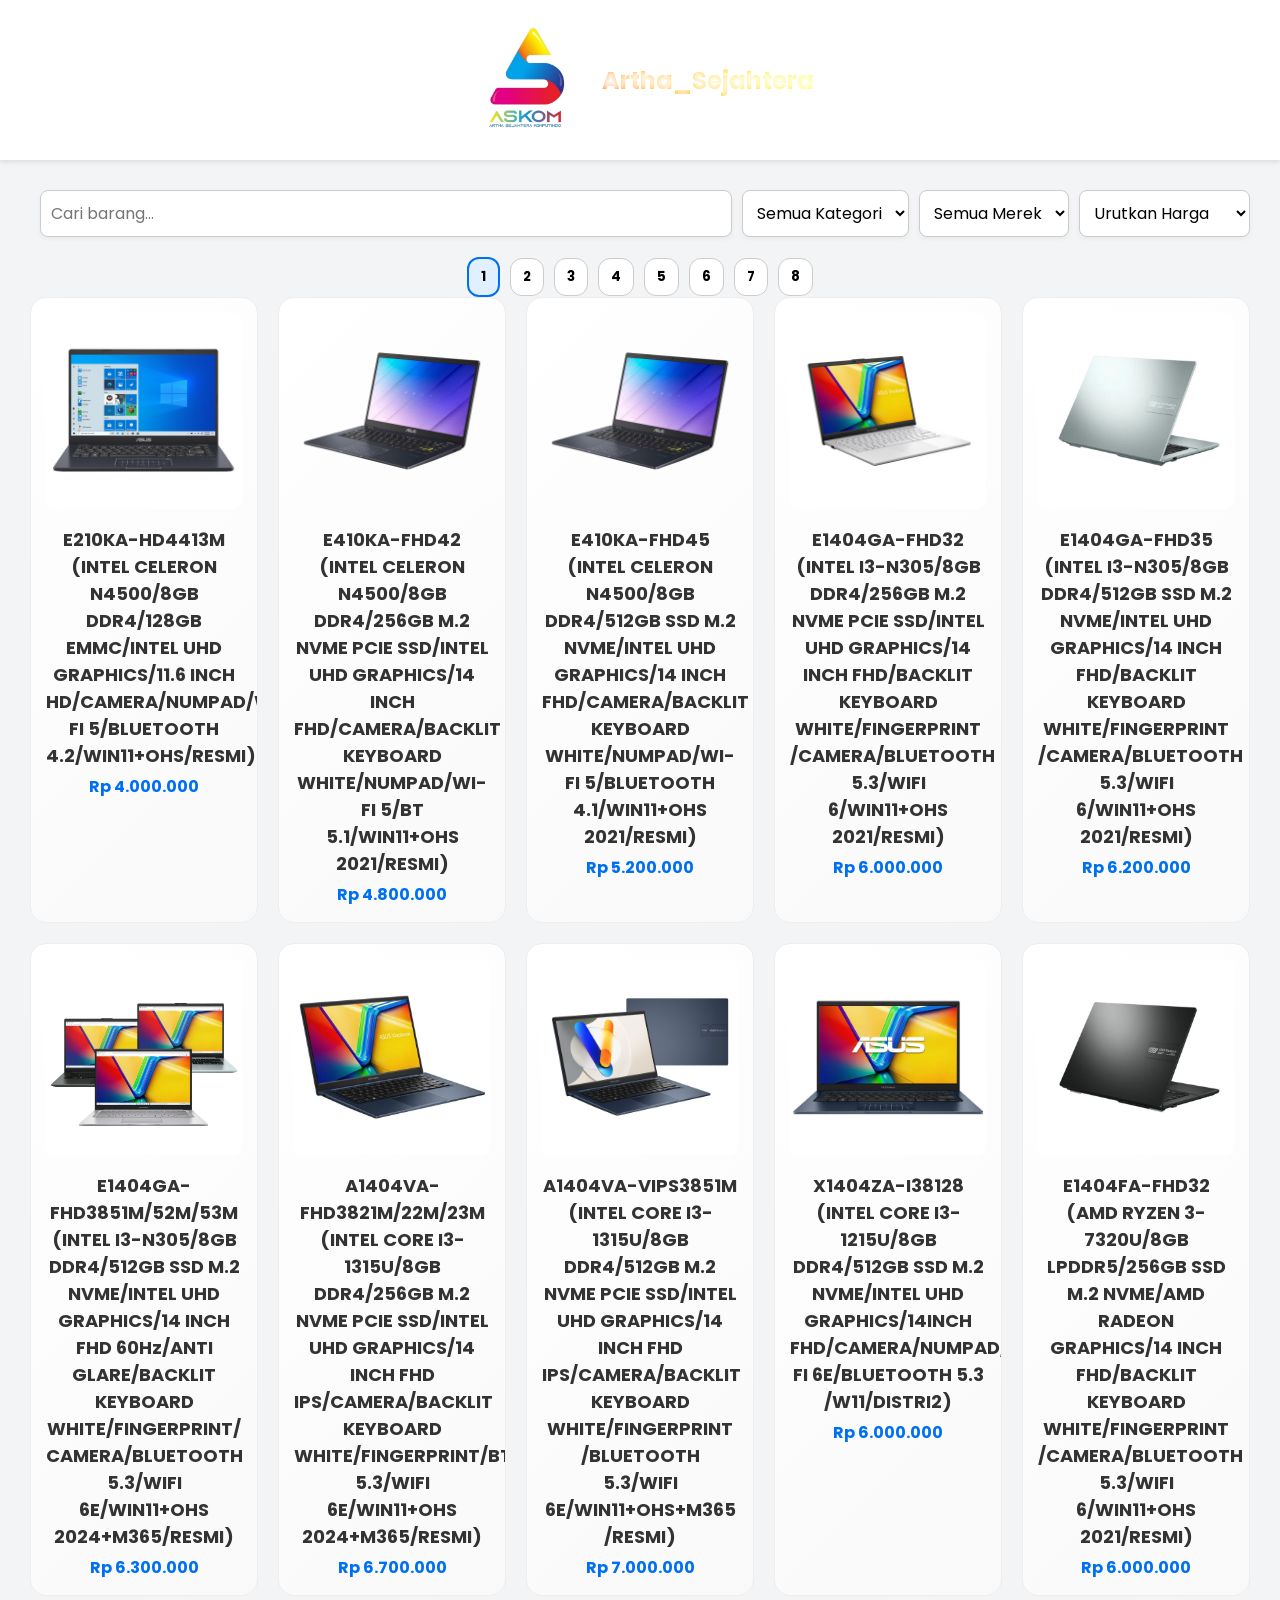
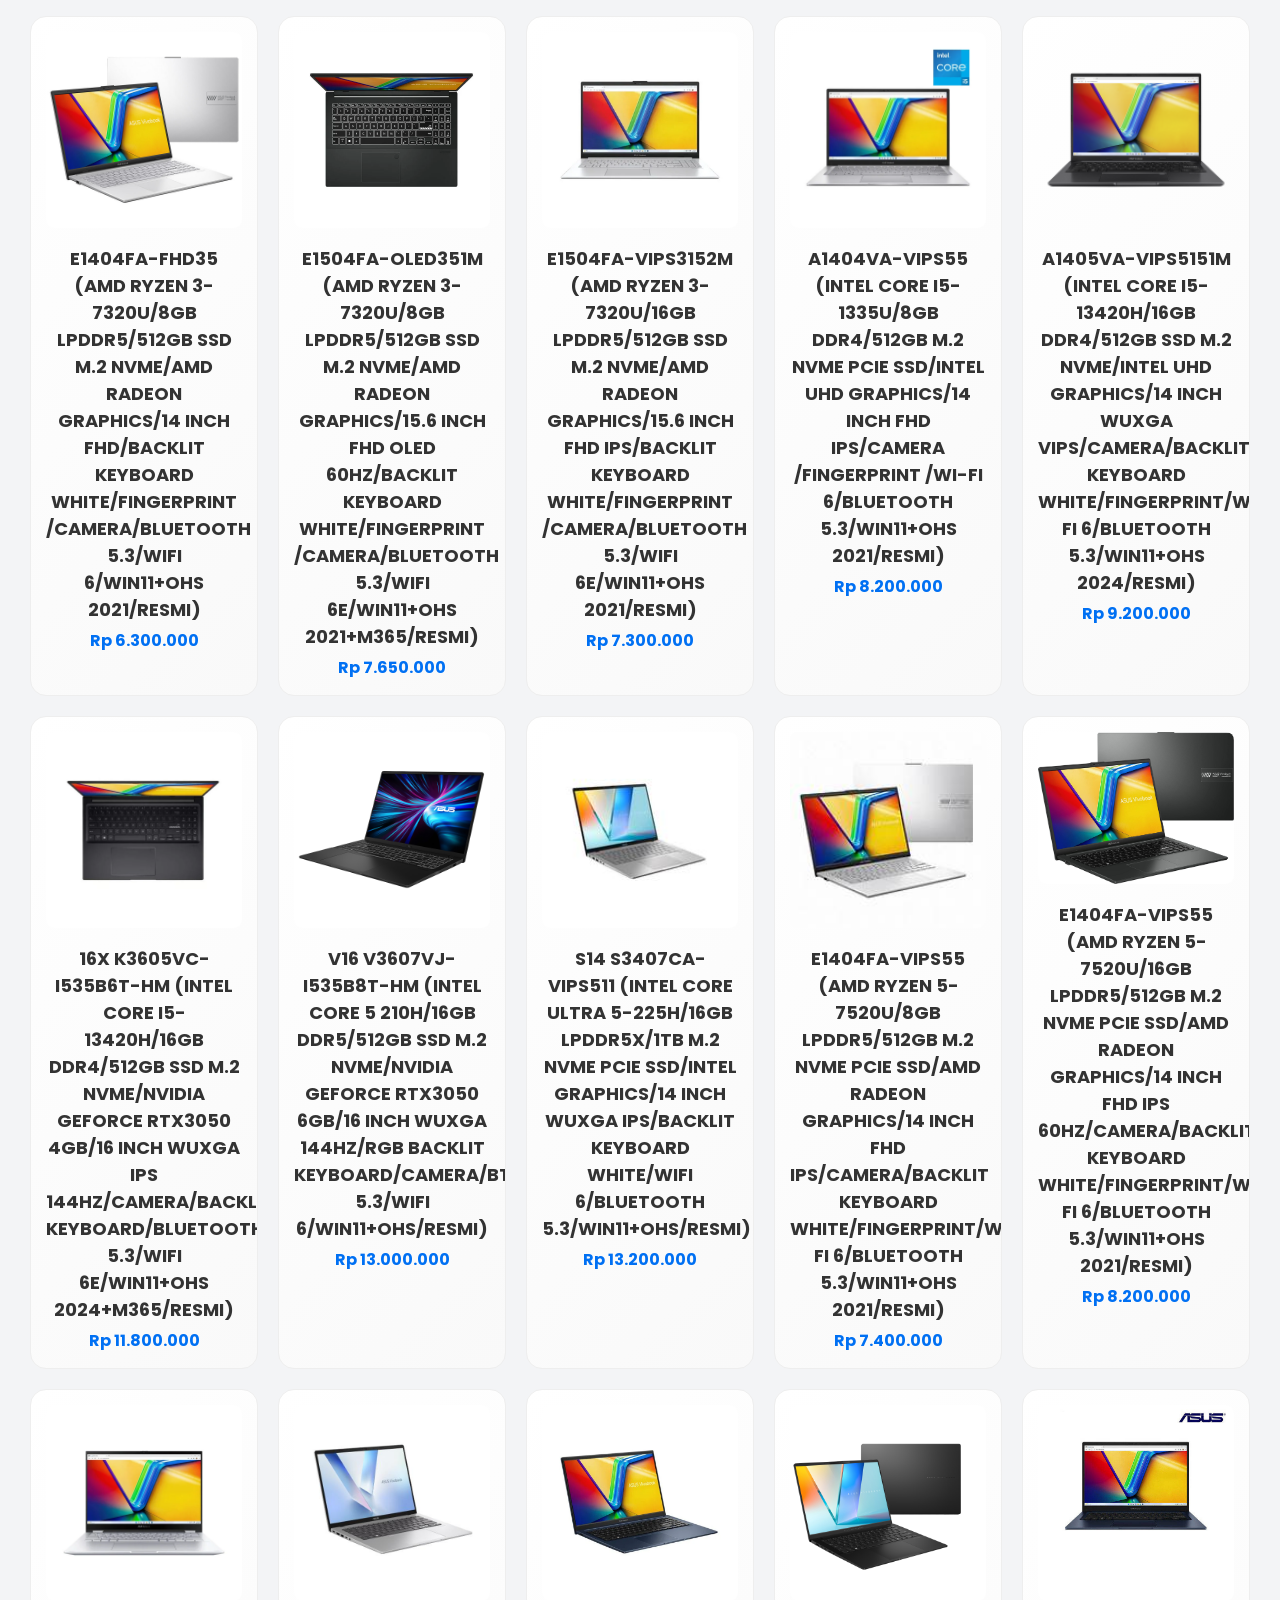
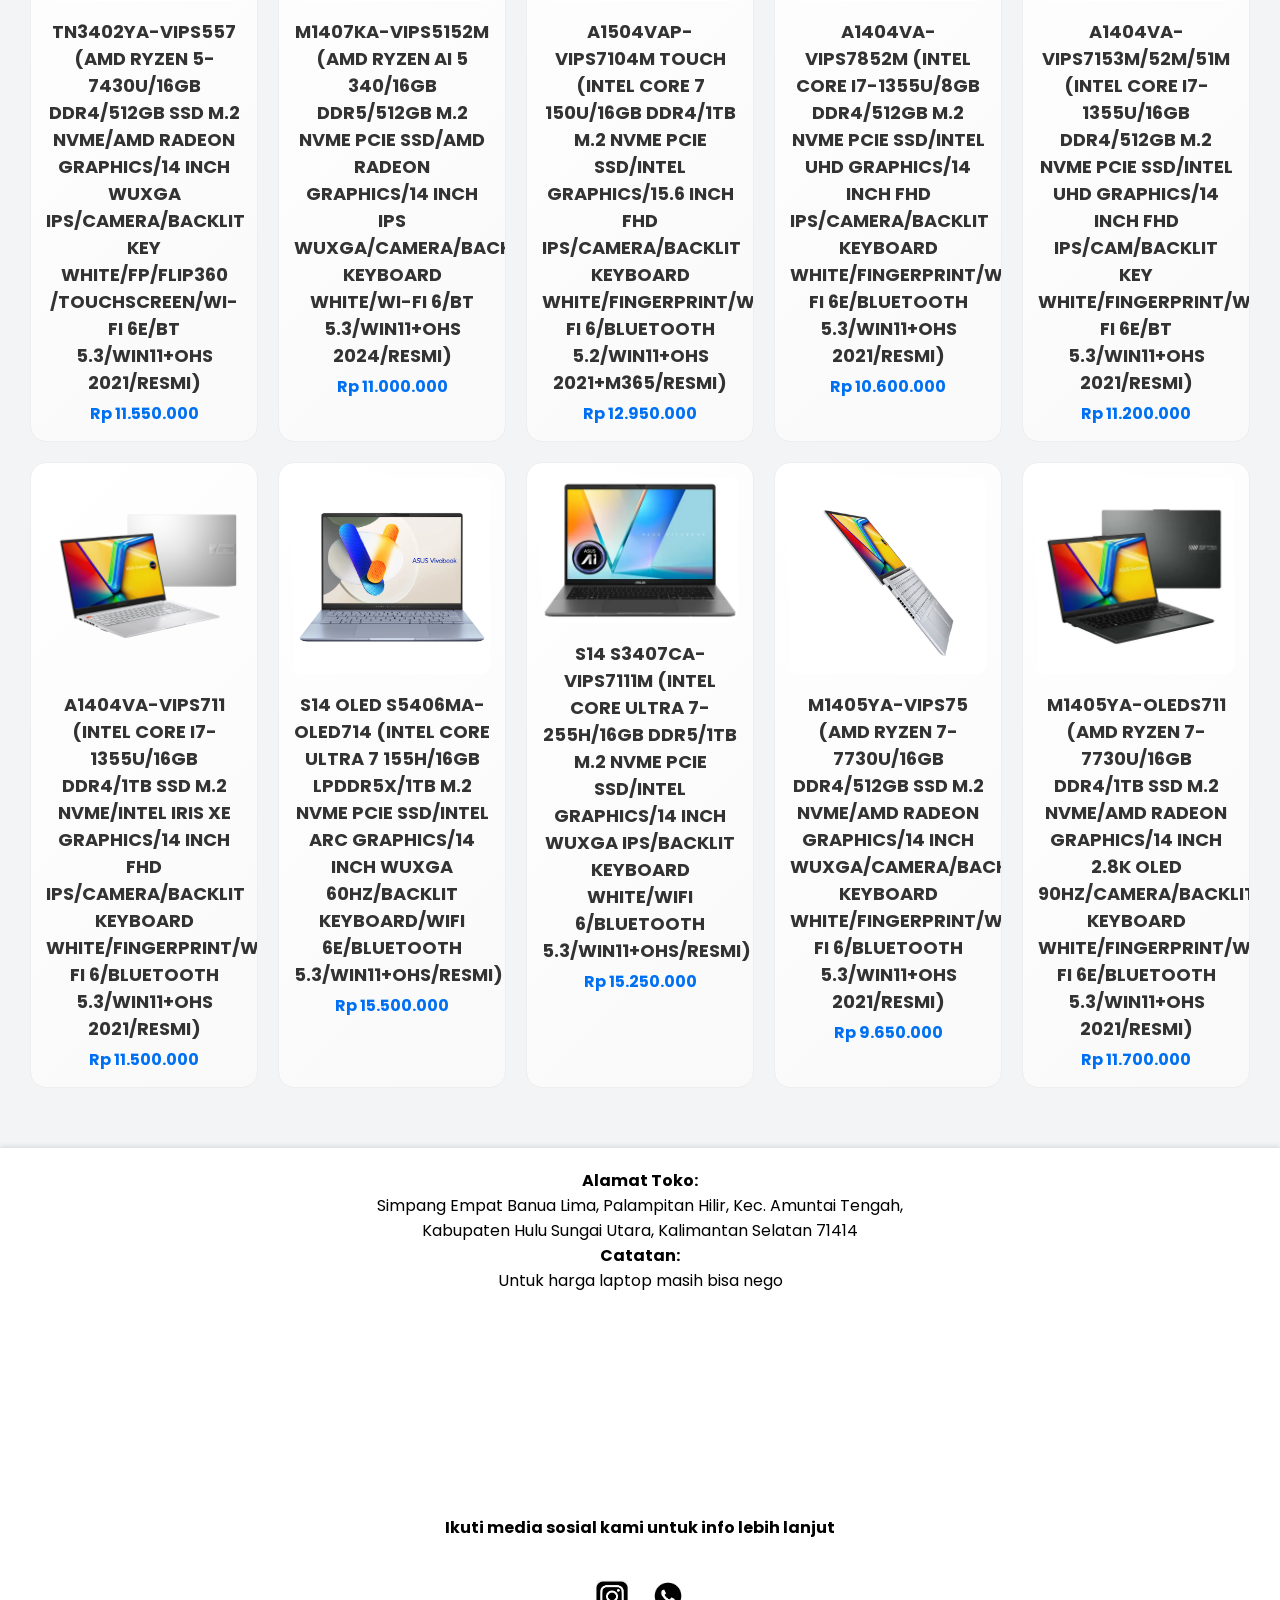
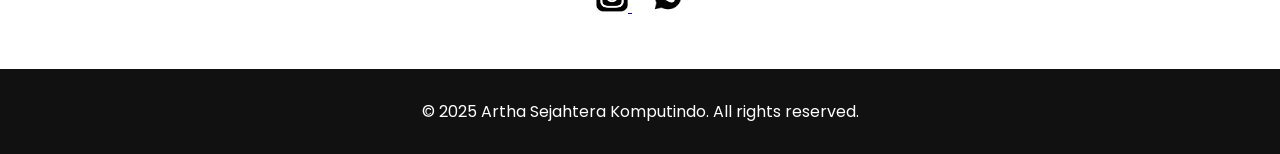
==== index.html @ 042ca195 "Update index.html" ====
<!DOCTYPE html>
<html lang="id">
<head>
  <meta charset="utf-8" />
  <meta name="viewport" content="width=device-width, initial-scale=1" />
  <title>Askom</title>
  <meta name="description" content="Toko laptop, printer, dan aksesoris resmi di Hulu Sungai Utara. Artha Sejahtera Komputindo menyediakan produk berkualitas dengan harga bersaing.">

  <!-- Google Font -->
  <link href="https://fonts.googleapis.com/css2?family=Poppins:wght@400;600&display=swap" rel="stylesheet">

  <style>
    * {
      box-sizing: border-box;
      margin: 0;
      padding: 0;
      font-family: 'Poppins', sans-serif;
    }

    body {
      display: flex;
      flex-direction: column;
      min-height: 100vh;
      background-color: #f3f4f6;
    }

    .sidebar {
      width: 100%;
      background-color: #fff;
      padding: 20px;
      box-shadow: 0 2px 5px rgba(0,0,0,0.1);
      display: flex;
      flex-direction: row;
      justify-content: center;
      gap: 15px;
      align-items: center;
    }

    .sidebar img {
      width: 120px;
      height: 120px;
      object-fit: cover;
      border-radius: 50%;
    }

    .glow-text {
      font-size: 24px;
      font-weight: bold;
      background: linear-gradient(45deg, red, orange, yellow, green, cyan, blue, violet);
      background-size: 400% 400%;
      -webkit-background-clip: text;
      -webkit-text-fill-color: transparent;
      animation: rainbowGlow 6s ease infinite;
      text-shadow: 0 0 5px #fff, 0 0 10px #fff;
    }

    @keyframes rainbowGlow {
      0% { background-position: 0% 50%; }
      50% { background-position: 100% 50%; }
      100% { background-position: 0% 50%; }
    }

    .content {
      padding: 30px;
    }

    .controls {
      display: flex;
      gap: 10px;
      margin-bottom: 20px;
      flex-wrap: wrap;
    }

    .controls select, .controls input {
      padding: 10px;
      border-radius: 8px;
      border: 1px solid #ccc;
      font-size: 16px;
      background-color: #fff;
      box-shadow: 0 2px 4px rgba(0,0,0,0.05);
    }

    .controls select:focus, .controls input:focus {
      border-color: #007bff;
      outline: none;
    }

    .product-grid {
      display: grid;
      grid-template-columns: repeat(auto-fit, minmax(220px, 1fr));
      gap: 20px;
    }

    .product-card {
      background: linear-gradient(135deg, #ffffff, #f9f9f9);
      border: 1px solid #eee;
      border-radius: 16px;
      overflow: hidden;
      transition: all 0.3s ease;
      text-align: center;
      padding: 15px;
      animation: fadeInUp 0.5s ease both;
      cursor: pointer;
    }

    .product-card:hover {
      transform: scale(1.05);
      box-shadow: 0 10px 20px rgba(0,0,0,0.2);
      background-color: #eef6ff;
    }

    .product-card:active {
      animation: shake 0.3s;
    }

    @keyframes shake {
      0% { transform: translateX(0px); }
      25% { transform: translateX(-4px); }
      50% { transform: translateX(4px); }
      75% { transform: translateX(-2px); }
      100% { transform: translateX(0px); }
    }

    @keyframes fadeInUp {
      from { transform: translateY(20px); opacity: 0; }
      to { transform: translateY(0); opacity: 1; }
    }

    .product-card img {
      width: 100%;
      border-radius: 8px;
      margin-bottom: 10px;
      transition: transform 0.3s ease;
    }

    .product-card:hover img {
      transform: scale(1.05);
    }

    .product-card h3 {
      font-size: 18px;
      margin-bottom: 5px;
      color: #333;
    }

    .product-card p {
      color: #0070f3;
      font-weight: bold;
    }

    #scrollTopBtn {
      position: fixed;
      bottom: 40px;
      right: 30px;
      z-index: 99;
      background: linear-gradient(45deg, #007bff, #00c6ff);
      color: white;
      border: none;
      border-radius: 50%;
      padding: 14px 18px;
      font-size: 22px;
      cursor: pointer;
      display: none;
      box-shadow: 0 6px 15px rgba(0,0,0,0.3);
    }

    #scrollTopBtn:hover {
      background-color: #0056b3;
    }

    footer {
      background: #111;
      color: white;
      padding: 30px;
      text-align: center;
      margin-top: auto;
    }
  </style>
</head>
<body>
  <div class="sidebar">
    <img alt="Logo Toko" src="foto/ARTHA22.jpg" />
    <h2 class="glow-text">Artha_Sejahtera</h2>
  </div>
<div class="content">
<div class="controls">
<div id="note" style="color: red; font-weight: bold; margin-bottom: 15px;"></div>

<input id="searchInput" placeholder="Cari barang..." style="flex: 1; padding: 10px; border-radius: 8px; border: 1px solid #ccc; font-size: 16px;" type="text"/>
<select id="categoryFilter">
<option value="all">Semua Kategori</option>
<option value="laptop">Laptop</option>
<option value="printer">Printer</option>
<option value="aksesoris">Aksesoris</option>
</select><select id="brandFilter"><option value="all">Semua Merek</option><option value="asus">Asus</option><option value="acer">Acer</option><option value="hp">Hp</option><option value="lenovo">Lenovo</option><option value="msi">Msi</option><option value="apple">Apple</option><option value="axioo">Axioo</option><option value="advan">Advan</option><option value="epson">Epson</option><option value="canon">Canon</option><option value="brother">Brother</option></select>
<select id="sortPrice">
<option value="default">Urutkan Harga</option>
<option value="asc">Harga Terendah</option>
<option value="desc">Harga Tertinggi</option>
</select>
</div>
<div id="pagination" style="text-align:center; margin-top:20px;"></div>
<div class="product-grid" id="productGrid">

<!-- Semua kartu produk tetap di sini -->
<div class="product-card" data-category="laptop" data-brand="asus">
<img alt="Ja" src="foto/asus1.jpg"/>
<h3>E210KA-HD4413M (INTEL CELERON N4500/8GB DDR4/128GB EMMC/INTEL UHD GRAPHICS/11.6 INCH HD/CAMERA/NUMPAD/WI-FI 5/BLUETOOTH 4.2/WIN11+OHS/RESMI)</h3>
<p>Rp 4.000.000</p>
</div>
<div class="product-card" data-category="laptop" data-brand="asus">
<img alt="Jaket Hoodie" src="foto/asus2.jpg"/>
<h3>E410KA-FHD42 (INTEL CELERON N4500/8GB DDR4/256GB M.2 NVME PCIE SSD/INTEL UHD GRAPHICS/14 INCH FHD/CAMERA/BACKLIT KEYBOARD WHITE/NUMPAD/WI-FI 5/BT 5.1/WIN11+OHS 2021/RESMI) 
</h3>
<p>Rp 4.800.000</p>
</div>
<div class="product-card" data-category="laptop" data-brand="asus">
<img alt="Jaket Hoodie" src="foto/asus2.jpg"/>
<h3>E410KA-FHD45 (INTEL CELERON N4500/8GB DDR4/512GB SSD M.2 NVME/INTEL UHD GRAPHICS/14 INCH FHD/CAMERA/BACKLIT KEYBOARD WHITE/NUMPAD/WI-FI 5/BLUETOOTH 4.1/WIN11+OHS 2021/RESMI)
</h3>
<p>Rp 5.200.000</p>
</div>
<div class="product-card" data-category="laptop" data-brand="asus">
<img alt="Jaket Hoodie" src="foto/asus3.jpg"/>
<h3>E1404GA-FHD32 (INTEL I3-N305/8GB DDR4/256GB M.2 NVME PCIE SSD/INTEL UHD GRAPHICS/14 INCH FHD/BACKLIT KEYBOARD WHITE/FINGERPRINT
  /CAMERA/BLUETOOTH 5.3/WIFI 6/WIN11+OHS 2021/RESMI)
</h3>
<p>Rp 6.000.000</p>
</div>
<div class="product-card" data-category="laptop" data-brand="asus">
<img alt="Jaket Hoodie" src="foto/asus4.jpg"/>
<h3>E1404GA-FHD35 (INTEL I3-N305/8GB DDR4/512GB SSD M.2 NVME/INTEL UHD GRAPHICS/14 INCH FHD/BACKLIT KEYBOARD WHITE/FINGERPRINT
  /CAMERA/BLUETOOTH 5.3/WIFI 6/WIN11+OHS 2021/RESMI)
</h3>
<p>Rp 6.200.000</p>
</div>
<div class="product-card" data-category="laptop" data-brand="asus">
<img alt="Jaket Hoodie" src="foto/asus5.jpg"/>
<h3>E1404GA-FHD3851M/52M/53M (INTEL I3-N305/8GB DDR4/512GB SSD M.2 NVME/INTEL UHD GRAPHICS/14 INCH FHD 60Hz/ANTI GLARE/BACKLIT KEYBOARD WHITE/FINGERPRINT/
  CAMERA/BLUETOOTH 5.3/WIFI 6E/WIN11+OHS 2024+M365/RESMI)
</h3>
<p>Rp 6.300.000</p>
</div>
<div class="product-card" data-category="laptop" data-brand="asus">
<img alt="Jaket Hoodie" src="foto/asus6.jpg"/>
<h3>A1404VA-FHD3821M/22M/23M (INTEL CORE I3-1315U/8GB DDR4/256GB M.2 NVME PCIE SSD/INTEL UHD GRAPHICS/14 INCH FHD IPS/CAMERA/BACKLIT KEYBOARD WHITE/FINGERPRINT/BT 5.3/WIFI 6E/WIN11+OHS 2024+M365/RESMI)
</h3>
<p>Rp 6.700.000</p>
</div>
<div class="product-card" data-category="laptop" data-brand="asus">
<img alt="Jaket Hoodie" src="foto/asus7.jpg"/>
<h3>A1404VA-VIPS3851M (INTEL CORE I3-1315U/8GB DDR4/512GB M.2 NVME PCIE SSD/INTEL UHD GRAPHICS/14 INCH FHD IPS/CAMERA/BACKLIT KEYBOARD WHITE/FINGERPRINT
  /BLUETOOTH 5.3/WIFI 6E/WIN11+OHS+M365
  /RESMI)
</h3>
<p>Rp 7.000.000</p>
</div>

<div class="product-card" data-category="laptop" data-brand="asus">
  <img alt="X1404ZA-I38128" src="foto/asus9.jpg"/>
  <h3>X1404ZA-I38128 (INTEL CORE I3-1215U/8GB DDR4/512GB SSD M.2 NVME/INTEL UHD GRAPHICS/14INCH FHD/CAMERA/NUMPAD/WI-FI 6E/BLUETOOTH 5.3
  /W11/DISTRI2)</h3>
  <p>Rp 6.000.000</p>
</div>

<div class="product-card" data-category="laptop" data-brand="asus">
  <img alt="E1404FA-FHD32" src="foto/asus10.jpg"/>
  <h3>E1404FA-FHD32 (AMD RYZEN 3-7320U/8GB LPDDR5/256GB SSD M.2 NVME/AMD RADEON GRAPHICS/14 INCH FHD/BACKLIT KEYBOARD WHITE/FINGERPRINT
  /CAMERA/BLUETOOTH 5.3/WIFI 6/WIN11+OHS 2021/RESMI)</h3>
  <p>Rp 6.000.000</p>
</div>
<div class="product-card" data-category="laptop" data-brand="asus">
  <img alt="E1404FA-FHD35" src="foto/asus11.jpg"/>
  <h3>E1404FA-FHD35 (AMD RYZEN 3-7320U/8GB LPDDR5/512GB SSD M.2 NVME/AMD RADEON GRAPHICS/14 INCH FHD/BACKLIT KEYBOARD WHITE/FINGERPRINT
  /CAMERA/BLUETOOTH 5.3/WIFI 6/WIN11+OHS 2021/RESMI)</h3>
  <p>Rp 6.300.000</p>
</div>

<div class="product-card" data-category="laptop" data-brand="asus">
  <img alt="E1504FA-OLED351M" src="foto/asus12.jpg"/>
  <h3>E1504FA-OLED351M (AMD RYZEN 3-7320U/8GB LPDDR5/512GB SSD M.2 NVME/AMD RADEON GRAPHICS/15.6 INCH FHD OLED 60HZ/BACKLIT KEYBOARD WHITE/FINGERPRINT
  /CAMERA/BLUETOOTH 5.3/WIFI 6E/WIN11+OHS 2021+M365/RESMI)</h3>
  <p>Rp 7.650.000</p>
</div>

<div class="product-card" data-category="laptop" data-brand="asus">
  <img alt="E1504FA-VIPS3152M" src="foto/asus13.jpg"/>
  <h3>E1504FA-VIPS3152M (AMD RYZEN 3-7320U/16GB LPDDR5/512GB SSD M.2 NVME/AMD RADEON GRAPHICS/15.6 INCH FHD IPS/BACKLIT KEYBOARD WHITE/FINGERPRINT
  /CAMERA/BLUETOOTH 5.3/WIFI 6E/WIN11+OHS 2021/RESMI)</h3>
  <p>Rp 7.300.000</p>
</div>

<div class="product-card" data-category="laptop" data-brand="asus">
  <img alt="A1404VA-VIPS55" src="foto/asus14.jpg"/>
  <h3>A1404VA-VIPS55 (INTEL CORE I5-1335U/8GB DDR4/512GB M.2 NVME PCIE SSD/INTEL UHD GRAPHICS/14 INCH FHD IPS/CAMERA
    /FINGERPRINT
  /WI-FI 6/BLUETOOTH 5.3/WIN11+OHS 2021/RESMI)</h3>
  <p>Rp 8.200.000</p>
</div>

<div class="product-card" data-category="laptop" data-brand="asus">
  <img alt="A1405VA-VIPS5151M" src="foto/asus15.png"/>
  <h3>A1405VA-VIPS5151M (INTEL CORE I5-13420H/16GB DDR4/512GB SSD M.2 NVME/INTEL UHD GRAPHICS/14 INCH WUXGA VIPS/CAMERA/BACKLIT KEYBOARD WHITE/FINGERPRINT/WI-FI 6/BLUETOOTH 5.3/WIN11+OHS 2024/RESMI)</h3>
  <p>Rp 9.200.000</p>
</div>

<div class="product-card" data-category="laptop" data-brand="asus">
  <img alt="16X K3605VC-I535B6T-HM" src="foto/asus16.jpg"/>
  <h3>16X K3605VC-I535B6T-HM (INTEL CORE I5-13420H/16GB DDR4/512GB SSD M.2 NVME/NVIDIA GEFORCE RTX3050 4GB/16 INCH WUXGA IPS 144HZ/CAMERA/BACKLIT KEYBOARD/BLUETOOTH 5.3/WIFI 6E/WIN11+OHS 2024+M365/RESMI)</h3>
  <p>Rp 11.800.000</p>
</div>

<div class="product-card" data-category="laptop" data-brand="asus">
  <img alt="V16 V3607VJ-I535B8T-HM" src="foto/asus17.jpg"/>
  <h3>V16 V3607VJ-I535B8T-HM (INTEL CORE 5 210H/16GB DDR5/512GB SSD M.2 NVME/NVIDIA GEFORCE RTX3050 6GB/16 INCH WUXGA 144HZ/RGB BACKLIT KEYBOARD/CAMERA/BT 5.3/WIFI 6/WIN11+OHS/RESMI)</h3>
  <p>Rp 13.000.000</p>
</div>

<div class="product-card" data-category="laptop" data-brand="asus">
  <img alt="S14 S3407CA-VIPS511" src="foto/asus18.jpg"/>
  <h3>S14 S3407CA-VIPS511 (INTEL CORE ULTRA 5-225H/16GB LPDDR5X/1TB M.2 NVME PCIE SSD/INTEL GRAPHICS/14 INCH WUXGA IPS/BACKLIT KEYBOARD WHITE/WIFI 6/BLUETOOTH 5.3/WIN11+OHS/RESMI)</h3>
  <p>Rp 13.200.000</p>
</div>

<div class="product-card" data-category="laptop" data-brand="asus">
  <img alt="E1404FA-VIPS55 (R5-7520U 8GB)" src="foto/asus19.jpg"/>
  <h3>E1404FA-VIPS55 (AMD RYZEN 5-7520U/8GB LPDDR5/512GB M.2 NVME PCIE SSD/AMD RADEON GRAPHICS/14 INCH FHD IPS/CAMERA/BACKLIT KEYBOARD WHITE/FINGERPRINT/WI-FI 6/BLUETOOTH 5.3/WIN11+OHS 2021/RESMI)</h3>
  <p>Rp 7.400.000</p>
</div>

<div class="product-card" data-category="laptop" data-brand="asus">
  <img alt="E1404FA-VIPS55 (R5-7520U 16GB)" src="foto/asus20.jpg"/>
  <h3>E1404FA-VIPS55 (AMD RYZEN 5-7520U/16GB LPDDR5/512GB M.2 NVME PCIE SSD/AMD RADEON GRAPHICS/14 INCH FHD IPS 60HZ/CAMERA/BACKLIT KEYBOARD WHITE/FINGERPRINT/WI-FI 6/BLUETOOTH 5.3/WIN11+OHS 2021/RESMI)</h3>
  <p>Rp 8.200.000</p>
</div>
<div class="product-card" data-category="laptop" data-brand="asus">
  <img alt="TN3402YA-VIPS557" src="foto/asus21.jpg"/>
  <h3>TN3402YA-VIPS557 (AMD RYZEN 5-7430U/16GB DDR4/512GB SSD M.2 NVME/AMD RADEON GRAPHICS/14 INCH WUXGA IPS/CAMERA/BACKLIT KEY WHITE/FP/FLIP360
  /TOUCHSCREEN/WI-FI 6E/BT 5.3/WIN11+OHS 2021/RESMI)</h3>
  <p>Rp 11.550.000</p>
</div>

<div class="product-card" data-category="laptop" data-brand="asus">
  <img alt="M1407KA-VIPS5152M" src="foto/asus22.jpg"/>
  <h3>M1407KA-VIPS5152M (AMD RYZEN AI 5 340/16GB DDR5/512GB M.2 NVME PCIE SSD/AMD RADEON GRAPHICS/14 INCH IPS WUXGA/CAMERA/BACKLIT KEYBOARD WHITE/WI-FI 6/BT 5.3/WIN11+OHS 2024/RESMI)</h3>
  <p>Rp 11.000.000</p>
</div>

<div class="product-card" data-category="laptop" data-brand="asus">
  <img alt="A1504VAP-VIPS7104M TOUCH" src="foto/asus23.jpg"/>
  <h3>A1504VAP-VIPS7104M TOUCH (INTEL CORE 7 150U/16GB DDR4/1TB M.2 NVME PCIE SSD/INTEL GRAPHICS/15.6 INCH FHD IPS/CAMERA/BACKLIT KEYBOARD WHITE/FINGERPRINT/WI-FI 6/BLUETOOTH 5.2/WIN11+OHS 2021+M365/RESMI)</h3>
  <p>Rp 12.950.000</p>
</div>

<div class="product-card" data-category="laptop" data-brand="asus">
  <img alt="A1404VA-VIPS7852M" src="foto/asus24.jpg"/>
  <h3>A1404VA-VIPS7852M (INTEL CORE I7-1355U/8GB DDR4/512GB M.2 NVME PCIE SSD/INTEL UHD GRAPHICS/14 INCH FHD IPS/CAMERA/BACKLIT KEYBOARD WHITE/FINGERPRINT/WI-FI 6E/BLUETOOTH 5.3/WIN11+OHS 2021/RESMI)</h3>
  <p>Rp 10.600.000</p>
</div>

<div class="product-card" data-category="laptop" data-brand="asus">
  <img alt="A1404VA-VIPS7153M/52M/51M" src="foto/asus25.png"/>
  <h3>A1404VA-VIPS7153M/52M/51M (INTEL CORE I7-1355U/16GB DDR4/512GB M.2 NVME PCIE SSD/INTEL UHD GRAPHICS/14 INCH FHD IPS/CAM/BACKLIT KEY WHITE/FINGERPRINT/WI-FI 6E/BT 5.3/WIN11+OHS 2021/RESMI)</h3>
  <p>Rp 11.200.000</p>
</div>

<div class="product-card" data-category="laptop" data-brand="asus">
  <img alt="A1404VA-VIPS711" src="foto/asus26.jpg"/>
  <h3>A1404VA-VIPS711 (INTEL CORE I7-1355U/16GB DDR4/1TB SSD M.2 NVME/INTEL IRIS XE GRAPHICS/14 INCH FHD IPS/CAMERA/BACKLIT KEYBOARD WHITE/FINGERPRINT/WI-FI 6/BLUETOOTH 5.3/WIN11+OHS 2021/RESMI)</h3>
  <p>Rp 11.500.000</p>
</div>

<div class="product-card" data-category="laptop" data-brand="asus">
  <img alt="S14 OLED S5406MA-OLED714" src="foto/asus27.jpg"/>
  <h3>S14 OLED S5406MA-OLED714 (INTEL CORE ULTRA 7 155H/16GB LPDDR5X/1TB M.2 NVME PCIE SSD/INTEL ARC GRAPHICS/14 INCH WUXGA 60HZ/BACKLIT KEYBOARD/WIFI 6E/BLUETOOTH 5.3/WIN11+OHS/RESMI)</h3>
  <p>Rp 15.500.000</p>
</div>

<div class="product-card" data-category="laptop" data-brand="asus">
  <img alt="S14 S3407CA-VIPS7111M" src="foto/asus28.jpg"/>
  <h3>S14 S3407CA-VIPS7111M (INTEL CORE ULTRA 7-255H/16GB DDR5/1TB M.2 NVME PCIE SSD/INTEL GRAPHICS/14 INCH WUXGA IPS/BACKLIT KEYBOARD WHITE/WIFI 6/BLUETOOTH 5.3/WIN11+OHS/RESMI)</h3>
  <p>Rp 15.250.000</p>
</div>

<div class="product-card" data-category="laptop" data-brand="asus">
  <img alt="M1405YA-VIPS75" src="foto/asus29.jpg"/>
  <h3>M1405YA-VIPS75 (AMD RYZEN 7-7730U/16GB DDR4/512GB SSD M.2 NVME/AMD RADEON GRAPHICS/14 INCH WUXGA/CAMERA/BACKLIT KEYBOARD WHITE/FINGERPRINT/WI-FI 6/BLUETOOTH 5.3/WIN11+OHS 2021/RESMI)</h3>
  <p>Rp 9.650.000</p>
</div>

<div class="product-card" data-category="laptop" data-brand="asus">
  <img alt="M1405YA-OLEDS711" src="foto/asus30.jpg"/>
  <h3>M1405YA-OLEDS711 (AMD RYZEN 7-7730U/16GB DDR4/1TB SSD M.2 NVME/AMD RADEON GRAPHICS/14 INCH 2.8K OLED 90HZ/CAMERA/BACKLIT KEYBOARD WHITE/FINGERPRINT/WI-FI 6E/BLUETOOTH 5.3/WIN11+OHS 2021/RESMI)</h3>
  <p>Rp 11.700.000</p>
</div>
<div class="product-card" data-category="laptop" data-brand="asus">
  <img alt="S14 M3407HA-VIPS7111M" src="foto/asus31.jpg"/>
  <h3>S14 M3407HA-VIPS7111M (AMD RYZEN 7-260/16GB DDR5/1TB SSD M.2 NVME/AMD RADEON GRAPHICS/14 INCH WUXGA IPS/CAMERA/BACKLIT KEYBOARD WHITE/WI-FI 6/BLUETOOTH 5.3/WIN11+OHS/RESMI)</h3>
  <p>Rp 13.500.000</p>
</div>

<div class="product-card" data-category="laptop" data-brand="asus">
  <img alt="S15 S5507QA-OLEDSP11M" src="foto/asus32.jpg"/>
  <h3>S15 S5507QA-OLEDSP11M (SNAPDRAGON X PLUS X1P 42/100/16GB LPDDR5X/1TB M.2 NVME PCIE SSD/QUALCOMM ADRENO/15.6 INCH 3K OLED 120HZ/CAMERA/BACKLIT KEYBOARD/WI-FI 7/BLUETOOTH 5.4/WIN11+OHS/RESMI)</h3>
  <p>Rp 15.250.000</p>
</div>

<div class="product-card" data-category="laptop" data-brand="asus">
  <img alt="ZENBOOK DUO UX8406MA-OLEDS711" src="foto/asus33.jpg"/>
  <h3>ZENBOOK DUO UX8406MA-OLEDS711 (INTEL CORE ULTRA 7-155H/16GB LPDDR5X/1TB M.2 NVME PCIE SSD/INTEL ARC GRAPHICS/14 INCH 3K OLED 120HZ/TOUCHSCREEN
  /WIFI 6E/BLUETOOTH 5.3/WIN11+OHS/RESMI)</h3>
  <p>Rp 24.600.000</p>
</div>

<div class="product-card" data-category="laptop" data-brand="asus">
  <img alt="TUF 15 FA506NFR-R725B1T-OM" src="foto/asus34.jpg"/>
  <h3>TUF 15 FA506NFR-R725B1T-OM (AMD RYZEN 7-7435HS/8GB DDR5/512GB PCIE NVME M.2 SSD/NVIDIA GEFORCE RTX2050 4GB/15.6 INCH FHD IPS 144HZ/CAM/BACKLIT KEY RGB/WI-FI 6/BLUETOOTH 5.3/WIN11+OHS21/RESMI)</h3>
  <p>Rp 9.750.000</p>
</div>

<div class="product-card" data-category="laptop" data-brand="asus">
  <img alt="TUF FX507ZC4-I535B1M-OM 8GB" src="foto/asus35.jpg"/>
  <h3>TUF FX507ZC4-I535B1M-OM (INTEL CORE I5-12500H/8GB DDR4/512GB SSD M.2 NVME/NVIDIA GEFORCE RTX3050 4GB/15.6 INCH FHD 144HZ/ANTI GLARE/RGB BACKLIT KEY/CAM/BT 5.2/WIFI 6/WIN11+OHS 2021+MICROSOFT 365/RESMI)</h3>
  <p>Rp 10.800.000</p>
</div>

<div class="product-card" data-category="laptop" data-brand="asus">
  <img alt="TUF FX507ZC4-I535B1M-OM 16GB" src="foto/asus36.jpg"/>
  <h3>TUF FX507ZC4-I535B1M-OM (INTEL CORE I5-12500H/16GB DDR4/512GB SSD M.2 NVME/NVIDIA GEFORCE RTX3050 4GB/15.6 INCH FHD 144HZ/ANTI GLARE/RGB BACKLIT KEY/CAM/BT 5.2/WIFI 6/WIN11+OHS 2021+MICROSOFT 365/RESMI)</h3>
  <p>Rp 11.300.000</p>
</div>

<div class="product-card" data-category="laptop" data-brand="asus">
  <img alt="TUF A15 FA506NCR-R735B1T-OM" src="foto/asus37.jpg"/>
  <h3>TUF A15 FA506NCR-R735B1T-OM (AMD RYZEN 7-7435HS/8GB DDR5/512GB PCIE NVME M.2 SSD/NVIDIA GEFORCE RTX3050 4GB/15.6 INCH FHD IPS 144HZ/CAMERA/BACKLIT KEY RGB/WI-FI 6/BT 5.3/WIN11+OHS21/RESMI)</h3>
  <p>Rp 11.600.000</p>
</div>

<div class="product-card" data-category="laptop" data-brand="asus">
  <img alt="TUF A15 FA507NUR-R745K6G-OM" src="foto/asus38.jpg"/>
  <h3>TUF A15 FA507NUR-R745K6G-OM (AMD RYZEN 7-7435HS/16GB DDR5/512GB PCIE NVME M2 SSD/NVIDIA GEFORCE RTX 4050 6GB/15.6 INCH FHD IPS 144HZ/ANTI GLARE/CAMERA/
    BACKLIT KEY RGB/WI-FI 6/BT 5.3/WIN11+OHS+M365/
  RESMI)</h3>
  <p>Rp 16.200.000</p>
</div>

<div class="product-card" data-category="laptop" data-brand="asus">
  <img alt="TUF FX607VU-I745J6M-HM" src="foto/asus39.jpg"/>
  <h3>TUF FX607VU-I745J6M-HM (INTEL CORE I7-13620H/16GB DDR5/512GB PCIE NVME M.2 SSD/NVIDIA GEFORCE RTX 4050 6GB/16 INCH WUXGA IPS 165HZ 100% SRGB/BACKLIT KEY RGB/CAM/WI-FI 6/BT 5.3/WIN11+OHS/RESMI)</h3>
  <p>Rp 19.500.000</p>
</div>

<div class="product-card" data-category="laptop" data-brand="asus">
  <img alt="ROG STRIX G16 G614JU-I545J6G-HM" src="foto/asus40.jpg"/>
  <h3>ROG STRIX G16 G614JU-I545J6G-HM (INTEL CORE I5-13540HX/16GB DDR5/512GB SSD NVME/NVIDIA GEFORCE RTX4050 6GB/16 INCH WUXGA 165HZ/BACKLIT KEYBOARD/WI-FI 6/BLUETOOTH 5.2/WIN11+OHS/RESMI)</h3>
  <p>Rp 19.200.000</p>
</div>

<div class="product-card" data-category="laptop" data-brand="acer">
  <img alt="LITE AL14-31P-C6AA" src="foto/acer1.jpg"/>
  <h3>LITE AL14-31P-C6AA (INTEL PROCESSOR N100/8GB DDR5/256GB PCIE NVME SSD/INTEL UHD GRAPHICS/14 INCH WUXGA IPS/CAMERA/WI-FI 5/BLUETOOTH 5.0/W11+OHS 2024/RESMI)</h3>
  <p>Rp 5.000.000</p>
</div>
    
<div class="product-card" data-category="laptop" data-brand="acer">
  <img alt="AL14-31P-C0G4/C6DD" src="foto/acer2.jpg"/>
  <h3>AL14-31P-C0G4/C6DD (INTEL PROCESSOR N100/8GB DDR5/512GB PCIE NVME SSD/INTEL UHD GRAPHICS/14 INCH WUXGA IPS/CAMERA/WI-FI 5/BLUETOOTH 5.0/W11+OHS 2021/RESMI)</h3>
  <p>Rp 5.200.000</p>
</div>
    
<div class="product-card" data-category="laptop" data-brand="acer">
  <img alt="AL14-32P-C2SS" src="foto/acer3.jpg"/>
  <h3>AL14-32P-C2SS (INTEL PROCESSOR N150/8GB DDR5/256GB PCIE NVME SSD/INTEL GRAPHICS/14 INCH WUXGA IPS/CAMERA/WI-FI 6/BLUETOOTH 5.0/W11+OHS 2024+M365/RESMI)</h3>
  <p>Rp 5.300.000</p>
</div>

<div class="product-card" data-category="laptop" data-brand="acer">
  <img alt="AGSP14-31PT-386W" src="foto/acer4.jpg"/>
  <h3>AGSP14-31PT-386W (INTEL CORE 3-N355/8GB LPDDR5/512GB PCIE NVME SSD/INTEL GRAPHICS/14 INCH WUXGA IPS/CAMERA
  /TOUCHSCREEN/FLIP 360/WI-FI 6/BLUETOOTH 5.1/WIN11+OHS21/RESMI)</h3>
  <p>Rp 8.550.000</p>
</div>

<div class="product-card" data-category="laptop" data-brand="acer">
  <img alt="ASPIRE 14 A14-51M" src="foto/acer5.jpg"/>
  <h3>ASPIRE 14 A14-51M (INTEL CORE 3-100U/8GB LPDDR5/512GB PCIE NVME SSD/INTEL GRAPHICS/14 INCH WUXGA IPS/BACKLIT KEYBOARD WHITE/CAMERA/WI-FI 6E/BLUETOOTH 5.2/WIN11+OHS 2021
  /RESMI)</h3>
  <p>Rp 7.000.000</p>
</div>

<div class="product-card" data-category="laptop" data-brand="acer">
  <img alt="AG14-31P-34GM" src="foto/acer6.jpg"/>
  <h3>AG14-31P-34GM (INTEL CORE I3-N305/8GB LPDDR5/256GB PCIE NVME SSD/INTEL UHD GRAPHICS/14 INCH WUXGA TN/CAMERA/WI-FI 6/BLUETOOTH 5.0/WIN11+OHS/RESMI)</h3>
  <p>Rp 5.500.000</p>
</div>

<div class="product-card" data-category="laptop" data-brand="acer">
  <img alt="AG14-31P-34GM" src="foto/acerg1.jpg"/>
  <h3>AG14-31P-34GM (INTEL CORE I3-N305/8GB LPDDR5/512GB PCIE NVME SSD/INTEL UHD GRAPHICS/14 INCH WUXGA TN/CAMERA/WI-FI 6/BLUETOOTH 5.0/WIN11+OHS/RESMI)</h3>
  <p>Rp 6.000.000</p>
</div>
  
<div class="product-card" data-category="laptop" data-brand="acer">
  <img alt="AL1 14-14M-RBID/RSID" src="foto/acer7.jpg"/>
  <h3>AL1 14-14M-RBID/RSID (INTEL CORE I3-1215U/8GB DDR4/256GB PCIE NVME SSD/INTEL UHD GRAPHICS/14 INCH WUXGA IPS/CAMERA/WI-FI 5/BLUETOOTH 5.1/WIN11+OHS 2021/RESMI)</h3>
  <p>Rp 6.000.000</p>
</div>

<div class="product-card" data-category="laptop" data-brand="acer">
  <img alt="AL1-14M-3BID" src="foto/acer8.jpg"/>
  <h3>AL1-14M-3BID (INTEL CORE I3-1215U/8GB DDR4/512GB PCIE NVME SSD/INTEL UHD GRAPHICS/14 INCH WUXGA IPS/CAMERA/WI-FI 5/BLUETOOTH 5.1/WIN11+OHS 2021/RESMI)</h3>
  <p>Rp 6.400.000</p>
</div>

<div class="product-card" data-category="laptop" data-brand="acer">
  <img alt="LITE 14 AL1-14M-3NID" src="foto/acer9.jpg"/>
  <h3>LITE 14 AL1-14M-3NID (INTEL CORE I3-1215U/8GB DDR4/512GB PCIE NVME SSD/INTEL UHD GRAPHICS/14 INCH WUXGA IPS/CAMERA/WI-FI 5/BLUETOOTH 5.1/WIN11+OHS2024
  /RESMI)</h3>
  <p>Rp 6.250.000</p>
</div>

<div class="product-card" data-category="laptop" data-brand="acer">
  <img alt="AL1-14M-3MID" src="foto/acer10.jpg"/>
  <h3>AL1-14M-3MID (INTEL CORE I3-1215U/8GB DDR4/512GB PCIE NVME SSD/INTEL UHD GRAPHICS/14 INCH WUXGA IPS/CAMERA/BACKLIT KEYBOARD/WI-FI 5/BLUETOOTH 5.1/WIN11+OHS 2021/RESMI)</h3>
  <p>Rp 6.550.000</p>
</div>

<div class="product-card" data-category="laptop" data-brand="acer">
  <img alt="AG14-21P-R499" src="foto/acer11.jpg"/>
  <h3>AG14-21P-R499 (AMD RYZEN 3-7320U/8GB LPDDR5/512GB PCIE NVME SSD/AMD RADEON GRAPHICS/14 INCH WUXGA/CAMERA/WI-FI 6/BLUETOOTH 5.0/W11+OHS 2021/RESMI)</h3>
  <p>Rp 6.350.000</p>
</div>

<div class="product-card" data-category="laptop" data-brand="acer">
  <img alt="AL14-52M-59TF" src="foto/acer12.jpg"/>
  <h3>AL14-52M-59TF (INTEL CORE I5-1334U/16GB DDR5/512GB PCIE NVME SSD/INTEL UHD GRAPHICS/14 INCH WUXGA IPS/CAMERA/WI-FI 6/BLUETOOTH 5.1/WIN11+OHS/RESMI)</h3>
  <p>Rp 8.700.000</p>
</div>

<div class="product-card" data-category="laptop" data-brand="acer">
  <img alt="ASP14-51MTN-59EF" src="foto/acer13.jpg"/>
  <h3>ASP14-51MTN-59EF (INTEL CORE 5-120U/16GB LPDDR5/512GB PCIE NVME SSD/INTEL GRAPHICS/14 WUXGA IPS/CAMERA
    /TOUCHSCREEN/FLIP360
  /BACKLIT KEYBOARD WHITE/FINGERPRINT/WI-FI 6E
/BLUETOOTH 5.3
/WIN11+OHS/RESMI)</h3>
  <p>Rp 11.500.000</p>
</div>

<div class="product-card" data-category="laptop" data-brand="acer">
  <img alt="ASPIRE A14-51M" src="foto/acer14.jpg"/>
  <h3>ASPIRE A14-51M (INTEL CORE 5-120U/16GB LPDDR5/512GB PCIE NVME SSD/INTEL GRAPHICS/14 INCH WUXGA IPS/BACKLIT KEYBOARD WHITE
  /CAMERA/BLUETOOTH 5.2/WIFI 6E/W11+OHS 2021/RESMI)</h3>
  <p>Rp 9.000.000</p>
</div>

<div class="product-card" data-category="laptop" data-brand="acer">
  <img alt="SWIFT GO 14 AI SFG14-73-5135" src="foto/acer15.jpg"/>
  <h3>SWIFT GO 14 AI SFG14-73-5135 (INTEL CORE ULTRA 5-125H/16GB LPDDR5X/512GB PCIE NVME SSD/INTEL ARC GRAPHICS/14 INCH 2.8K IPS/FINGERPRINT
    /BACKLIT KEYBOARD WHITE
  /CAMERA/BLUETOOTH 5.3/WIFI 6E/WIN11+OHS 2021/RESMI)</h3>
  <p>Rp 11.450.000</p>
</div>

<div class="product-card" data-category="laptop" data-brand="acer">
  <img alt="A314-23M-R8QA" src="foto/acer16.jpg"/>
  <h3>A314-23M-R8QA (AMD RYZEN 5-7520U/4GB LPDDR5/512GB SSD SATA/AMD RADEON GRAPHICS/14 INCH HD/CAMERA/WI-FI 6/BLUETOOTH 5.0/DOS/DISTRI1)</h3>
  <p>Rp 6.250.000</p>
</div>

<div class="product-card" data-category="laptop" data-brand="acer">
  <img alt="ASPIRE 14 A14-51M-7278" src="foto/acer17.jpg"/>
  <h3>ASPIRE 14 A14-51M-7278 (INTEL CORE 7 150U/8GB LPDDR5/512GB PCIE NVME SSD/INTEL GRAPHICS/14 INCH WUXGA IPS/CAMERA/WI-FI 6E/BLUETOOTH 5.2/DOS/DISTRI1)</h3>
  <p>Rp 10.150.000</p>
</div>

<div class="product-card" data-category="laptop" data-brand="acer">
  <img alt="AL14-71M-71E2" src="foto/acer18.jpg"/>
  <h3>AL14-71M-71E2 (INTEL CORE I7-12650H/16GB DDR5/1TB SSD PCIE NVME/INTEL UHD GRAPHICS/14 INCH WUXGA IPS
    /CAMERA
  /BLUETOOTH 5.1/WIFI 6/WIN11+OHS 2021/RESMI)</h3>
  <p>Rp 11.350.000</p>
</div>

<div class="product-card" data-category="laptop" data-brand="acer">
  <img alt="AL15-41P-R72B" src="foto/acer19.jpg"/>
  <h3>AL15-41P-R72B (AMD RYZEN 7-5700U/8GB DDR4/512GB PCIE NVME SSD/AMD RADEON GRAPHICS/15.6 INCH FHD IPS/CAMERA
  /BLUETOOTH 5.1/WIFI 6/W11+OHS/RESMI)</h3>
  <p>Rp 7.000.000</p>
</div>

<div class="product-card" data-category="laptop" data-brand="acer">
  <img alt="NITRO ANV15-51-51U8" src="foto/acer20.jpg"/>
  <h3>NITRO ANV15-51-51U8 (INTEL CORE I5-13420H/8GB DDR5/512GB PCIE NVME SSD/NVIDIA GEFORCE RTX2050 4GB/15.6 INCH FHD IPS 165HZ/BACKLITE KEYBOARD
  /CAMERA/BLUETOOTH 5.2/WI-FI 6/WIN11+OHS/RESMI)</h3>
  <p>Rp 9.400.000</p>
</div>

<div class="product-card" data-category="laptop" data-brand="acer">
  <img alt="NITRO ANV15-51-51U8" src="foto/acer21.jpg"/>
  <h3>NITRO ANV15-51-51U8 (INTEL CORE I5-13420H/16GB DDR5/512GB PCIE NVME SSD/NVIDIA GEFORCE RTX2050 4GB/15.6 INCH FHD IPS 165HZ/BACKLITE KEYBOARD/CAMERA
  /BLUETOOTH 5.2/WI-FI 6/WIN11+OHS/RESMI)</h3>
  <p>Rp 10.000.000</p>
</div>

<div class="product-card" data-category="laptop" data-brand="acer">
  <img alt="NITRO V 15 ANV15-51-57YF" src="foto/acer22.jpg"/>
  <h3>NITRO V 15 ANV15-51-57YF (INTEL CORE I5-13420H/8GB DDR5/512GB PCIE NVME SSD/NVIDIA GEFORCE RTX3050 6GB/15.6 INCH FHD IPS 165HZ/BACKLIT KEYBOARD/CAMERA/BT 5.2/WI-FI 6/WIN11+OHS/RESMI)</h3>
  <p>Rp 11.350.000</p>
</div>

<div class="product-card" data-category="laptop" data-brand="acer">
  <img alt="NITRO V ANV15-51-5115" src="foto/acer23.jpg"/>
  <h3>NITRO V ANV15-51-5115 (INTEL CORE I5-13420H/8GB DDR5/512GB PCIE NVME SSD/NVIDIA GEFORCE RTX4050 6GB/15.6 INCH FHD 144HZ/BACKLITE KEYBOARD/CAMERA/BT 5.2/WI-FI 6/WIN11+OHS/RESMI)</h3>
  <p>Rp 14.250.000</p>
</div>

<div class="product-card" data-category="laptop" data-brand="acer">
  <img alt="NITRO V 15 ANV15-51-53X1" src="foto/acer24.jpg"/>
  <h3>NITRO V 15 ANV15-51-53X1 (INTEL CORE I5-13420H/8GB DDR5/512GB PCIE NVME SSD/NVIDIA GEFORCE RTX2050 4GB/15.6 INCH FHD IPS 180HZ 100%SRGB/BACKLITE KEYBOARD/CAMERA
  /BLUETOOTH 5.1/WI-FI 6/WIN11+OHS/RESMI)</h3>
  <p>Rp 10.400.000</p>
</div>

<div class="product-card" data-category="laptop" data-brand="acer">
  <img alt="NITRO V 15 ANV15-41-R99D" src="foto/acer25.jpg"/>
  <h3>NITRO V 15 ANV15-41-R99D (AMD RYZEN 5-6600HS/8GB DDR5/512GB PCIE NVME SSD/NVIDIA GEFORCE RTX3050 6GB/15.6 INCH FHD IPS 165HZ/BACKLITE KEYBOARD/CAMERA
  /BLUETOOTH 5.1/WI-FI 6/WIN11+OHS/RESMI)</h3>
  <p>Rp 10.200.000</p>
</div>

<div class="product-card" data-category="laptop" data-brand="acer">
  <img alt="NITRO V 16 ANV16-71-79NR" src="foto/acer26.jpg"/>
  <h3>NITRO V 16 ANV16-71-79NR (INTEL CORE I7-14650HX/16GB DDR5/512GB PCIE NVME SSD/NVIDIA GEFORCE RTX4050 6GB/16 INCH WUXGA IPS 165HZ/CAMERA/BACKLIT KEYBOARD/WI-FI 6
  /BLUETOOTH 5.3/WIN11+OHS 2021/RESMI)</h3>
  <p>Rp 16.585.000</p>
</div>

<div class="product-card" data-category="laptop" data-brand="acer">
  <img alt="NITRO V 16 AN16-41-R77X" src="foto/acer27.jpg"/>
  <h3>NITRO V 16 AN16-41-R77X (AMD RYZEN 7-8845HS/16GB DDR5/512GB PCIE NVME SSD/NVIDIA GEFORCE RTX4050 6GB/16 INCH WUXGA IPS 165HZ/BACKLITE KEYBOARD/CAMERA/BT 5.3/WI-FI 6/WIN11+OHS/RESMI)</h3>
  <p>Rp 15.550.000</p>
</div>

<div class="product-card" data-category="laptop" data-brand="acer">
  <img alt="NITRO V 16 ANV16-41-R7W0" src="foto/acer28.jpg"/>
  <h3>NITRO V 16 ANV16-41-R7W0 (AMD RYZEN 7-8845HS/16GB DDR5/512GB PCIE NVME SSD/NVIDIA GEFORCE RTX4050 6GB/16 INCH WUXGA IPS 165HZ
  /100% SRGB/BACKLITE KEY/CAMERA/BT 5.3/WI-FI 6E/WIN11+OHS/RESMI)</h3>
  <p>Rp 15.855.000</p>
</div>

<div class="product-card" data-category="laptop" data-brand="acer">
  <img alt="HELIOS NEO 16 PHN16-72-74Z8" src="foto/acer29.jpg"/>
  <h3>HELIOS NEO 16 PHN16-72-74Z8 (INTEL CORE I7-14700HX/16GB DDR5/512GB PCIE NVME SSD/NVIDIA GEFORCE RTX4050 6GB/16 INCH WQXGA IPS 180HZ/BACKLIT KEY/CAM/BT 5.2/WI-FI 6E/WIN11+OHS/RESMI)</h3>
  <p>Rp 19.000.000</p>
</div>

<div class="product-card" data-category="laptop" data-brand="msi">
  <img alt="MSI Modern 14-C12MO 1058" src="foto/msi1.jpg"/>
  <h3>MSI Modern 14-C12MO 1058 (Intel Core i3-1215U/8GB DDR4/256GB NVMe SSD/Intel UHD Graphics/14&quot; FHD IPS 60Hz/Anti Glare/Camera/Backlit Keyboard White/Wi-Fi 6/Bluetooth 5.2/Win11+OHS/Resmi)</h3>
  <p>Rp 5.450.000</p>
</div>

<div class="product-card" data-category="laptop" data-brand="msi">
  <img alt="MSI Modern 14-C12MO 1253" src="foto/msi2.jpg"/>
  <h3>MSI Modern 14-C12MO 1253 (Intel Core i3-1215U/8GB DDR4/512GB NVMe SSD/Intel UHD Graphics/14&quot; FHD IPS 60Hz/Camera/Backlit Keyboard White/Wi-Fi 6/Bluetooth 5.3/Win11+OHS/Resmi)</h3>
  <p>Rp 6.400.000</p>
</div>

<div class="product-card" data-category="laptop" data-brand="msi">
  <img alt="MSI Modern 14-C12MO-1283" src="foto/msi3.jpg"/>
  <h3>MSI Modern 14-C12MO-1283 (Intel Core i5-1235U/8GB DDR4/512GB NVMe SSD/Intel Iris Xe Graphics/14&quot; FHD IPS 60Hz/Anti Glare/Camera/Backlit Keyboard White/Wi-Fi 6/Bluetooth 5.3/Win11+OHS/Resmi)</h3>
  <p>Rp 7.500.000</p>
</div>

<div class="product-card" data-category="laptop" data-brand="msi">
  <img alt="MSI Thin 15 B12UC" src="foto/msi4.jpg"/>
  <h3>MSI Thin 15 B12UC (Intel Core i5-12450H/8GB DDR4/512GB NVMe SSD/NVIDIA GeForce RTX3050 4GB/15.6&quot; FHD IPS 144Hz/Camera/Backlit Keyboard/Wi-Fi 6E/Bluetooth 5.3/Win11/Resmi)</h3>
  <p>Rp 9.550.000</p>
</div>

<div class="product-card" data-category="laptop" data-brand="msi">
  <img alt="MSI Modern 14 C7M 406" src="foto/msi5.jpg"/>
  <h3>MSI Modern 14 C7M 406 (AMD Ryzen 5-7430U/8GB DDR4/512GB NVMe SSD/AMD Radeon Graphics/14&quot; FHD/Camera/Backlit Keyboard/Wi-Fi 6E/Bluetooth 5.3/Win11+OHS/Resmi)</h3>
  <p>Rp 7.400.000</p>
</div>

<div class="product-card" data-category="laptop" data-brand="msi">
  <img alt="MSI Thin A15 B7UCX" src="foto/msi6.jpg"/>
  <h3>MSI Thin A15 B7UCX (AMD Ryzen 5-7535HS/8GB DDR5/512GB NVMe SSD/NVIDIA GeForce RTX2050 4GB/15.6&quot; FHD IPS 144Hz/Camera/Backlit Keyboard White/Wi-Fi 6E/Bluetooth 5.3/Win11+OHS/Resmi)</h3>
  <p>Rp 9.000.000</p>
</div>

<div class="product-card" data-category="laptop" data-brand="msi">
  <img alt="MSI Thin GF63 12UC" src="foto/msi7.jpg"/>
  <h3>MSI Thin GF63 12UC (Intel Core i7-12650H/8GB DDR4/512GB NVMe SSD/NVIDIA GeForce RTX3050 4GB/15.6&quot; FHD IPS 144Hz/Camera/Backlit Keyboard/Wi-Fi 6/Bluetooth 5.2/Win11/Resmi)</h3>
  <p>Rp 10.800.000</p>
</div>

<div class="product-card" data-category="laptop" data-brand="msi">
  <img alt="MSI Thin 15 B13UCX" src="foto/msi8.jpg"/>
  <h3>MSI Thin 15 B13UCX (Intel Core i7-13620H/8GB DDR4/512GB NVMe SSD/NVIDIA GeForce RTX2050 4GB/15.6&quot; FHD IPS 144Hz/Camera/Backlit Keyboard/Wi-Fi 6E/Bluetooth 5.3/Win11+OHS21/Resmi)</h3>
  <p>Rp 11.000.000</p>
</div>

<div class="product-card" data-category="laptop" data-brand="msi">
  <img alt="MSI Modern 14 C7M 280" src="foto/msi9.jpg"/>
  <h3>MSI Modern 14 C7M 280 (AMD Ryzen 7-7730U/16GB DDR4/512GB NVMe SSD/AMD Radeon Graphics/14&quot; FHD IPS 60Hz/Camera/Backlit Keyboard/Wi-Fi 6E/Bluetooth 5.3/Win11+OHS/Resmi)</h3>
  <p>Rp 9.000.000</p>
</div>

<div class="product-card" data-category="laptop" data-brand="spc">
  <img alt="SPC LIFE 5-12450H14WYS512M8WI6" src="foto/spc1.jpg"/>
  <h3>SPC LIFE 5-12450H14WYS512M8WI6 (Intel Core i5-12450H/8GB DDR4/512GB SSD NVMe PCIE/Intel UHD Graphics/14&quot; FHD IPS/Camera/Wi-Fi 6/Bluetooth 5/Win11 Pro/Resmi)</h3>
  <p>Rp 6.200.000</p>
</div>

<div class="product-card" data-category="laptop" data-brand="advan">
  <img alt="Advan Soulmate 1405" src="foto/advan1.jpg"/>
  <h3>ADVAN Soulmate 1405 (Intel Gemini Lake N4020/4GB DDR4/128GB EMMC/Intel UHD Graphics/14&quot; HD/Camera/Wi-Fi 5/Bluetooth 4.2/Win11/Resmi)</h3>
  <p>Rp 2.550.000</p>
</div>

<div class="product-card" data-category="laptop" data-brand="advan">
  <img alt="Advan Tbook" src="foto/advan2.jpg"/>
  <h3>ADVAN Tbook (Intel Core N100/4GB DDR4/128GB EMMC/Intel UHD Graphics/14&quot; HD/Camera/Wi-Fi 5/Bluetooth 5.0/Win11/Resmi)</h3>
  <p>Rp 3.300.000</p>
</div>

<div class="product-card" data-category="laptop" data-brand="advan">
  <img alt="Advan Tbook L24E-NSNS1" src="foto/advan3.jpg"/>
  <h3>ADVAN Tbook L24E-NSNS1 (Intel Core N100/8GB DDR4/128GB EMMC/Intel UHD Graphics/14&quot; HD/Camera/Wi-Fi 5/Bluetooth 5.0/Win11/Resmi)</h3>
  <p>Rp 3.450.000</p>
</div>

<div class="product-card" data-category="laptop" data-brand="advan">
  <img alt="Advan Tbook L24E SSD" src="foto/advan4.jpg"/>
  <h3>ADVAN Tbook L24E-NSNS1 (Intel Core N100/8GB DDR4/128GB EMMC + 256GB SSD/Intel UHD Graphics/14&quot; HD/Camera/Wi-Fi 5/Bluetooth 5.0/Win11/Resmi)</h3>
  <p>Rp 3.600.000</p>
</div>

<div class="product-card" data-category="laptop" data-brand="advan">
  <img alt="Advan Tbook Transformer" src="foto/advan5.jpg"/>
  <h3>ADVAN Tbook Transformer (Intel Core N100/4GB DDR4/128GB EMMC/Intel UHD Graphics/14&quot; HD/Camera/Wi-Fi 5/Bluetooth 5.1/Win11/Resmi)</h3>
  <p>Rp 3.400.000</p>
</div>

<div class="product-card" data-category="laptop" data-brand="advan">
  <img alt="Advan EVO-X T25A-NSNS1" src="foto/advan6.jpg"/>
  <h3>ADVAN EVO-X T25A-NSNS1 (Intel Core N100/12GB LPDDR5/512GB NVMe SSD/Intel UHD Graphics/Touchscreen
    /Docking/13&quot;/Camera
  /Wi-Fi 5/Bluetooth 5.0/Win11/Resmi)</h3>
  <p>Rp 6.000.000</p>
</div>

<div class="product-card" data-category="laptop" data-brand="advan">
  <img alt="Advan 360 Stylus Pro L24F-13AD1" src="foto/advan.jpg"/>
  <h3>ADVAN 360 Stylus Pro L24F-13AD1 (Intel Core i3-1215U/8GB DDR4/256GB PCIe SSD/Intel UHD Graphics/14&quot; FHD IPS/Touchscreen/Flip 360°/Camera/Backlit Keyboard/Wi-Fi 5/Bluetooth 5.1/Win11/Resmi)</h3>
  <p>Rp 6.600.000</p>
</div>

<div class="product-card" data-category="laptop" data-brand="advan">
  <img alt="Advan WorkPro Lite i3" src="foto/advan8.jpg"/>
  <h3>ADVAN WorkPro Lite (Intel Core i3-1220P/8GB DDR4/256GB SSD NVMe PCIe/Intel UHD Graphics/14&quot; HD TN/Camera/Wi-Fi 5/Bluetooth 5.1/Win11/Resmi)</h3>
  <p>Rp 4.700.000</p>
</div>

<div class="product-card" data-category="laptop" data-brand="advan">
  <img alt="Advan WorkPro Lite i5" src="foto/advan9.jpg"/>
  <h3>ADVAN WorkPro Lite (Intel Core i5-12450H/8GB DDR4/256GB SSD NVMe PCIe/Intel UHD Graphics/14&quot; FHD IPS/Camera/Wi-Fi 5/Bluetooth 5.1/Win11/Resmi)</h3>
  <p>Rp 5.500.000</p>
</div>

<div class="product-card" data-category="laptop" data-brand="advan">
  <img alt="Advan WorkPro 512GB" src="foto/advan10.jpg"/>
  <h3>ADVAN WorkPro (Intel Core i5-12450H/8GB DDR4/512GB M.2 SATA/Intel UHD Graphics/14&quot; FHD IPS/Camera/Wi-Fi 5/Bluetooth 5.1/Win11/Resmi)</h3>
  <p>Rp 6.650.000</p>
</div>

<div class="product-card" data-category="laptop" data-brand="advan">
  <img alt="Advan WorkPlus 24GB" src="foto/advan11.jpg"/>
  <h3>ADVAN WorkPlus (Intel Core i5-12600U/24GB LPDDR5/512GB SSD NVMe PCIe/Intel Iris Xe Graphics/14&quot; FHD IPS/Camera
  /Fingerprint/Wi-Fi 6/Bluetooth 5.3/Win11/Resmi)</h3>
  <p>Rp 7.500.000</p>
</div>

<div class="product-card" data-category="laptop" data-brand="advan">
  <img alt="Advan AI Gen Ultra" src="foto/advan12.jpg"/>
  <h3>ADVAN AI Gen Ultra (Intel Core Ultra 5-125H/16GB LPDDR5X/512GB SSD NVMe PCIe/Intel ARC Graphics/14&quot; FHD IPS/Camera/Backlit Keyboard/Wi-Fi 6/Bluetooth 5.2/Win11/Resmi)</h3>
  <p>Rp 9.700.000</p>
</div>

<div class="product-card" data-category="laptop" data-brand="advan">
  <img alt="Advan WorkPlus Heritage R5" src="foto/advan13.jpg"/>
  <h3>ADVAN WorkPlus Heritage L25B-R57S1 (AMD Ryzen 5 7535HS/8GB DDR5/512GB SSD/AMD Radeon 660M Graphics/14&quot; WUXGA/Camera/Backlit Keyboard White/Wi-Fi 6/Bluetooth 5.2/Win11/Resmi)</h3>
  <p>Rp 6.400.000</p>
</div>

<div class="product-card" data-category="laptop" data-brand="advan">
  <img alt="Advan 360 Stylus R5" src="foto/advan14.jpg"/>
  <h3>ADVAN 360 Stylus Pro L24F-R57S1 (AMD Ryzen 5-7430U/8GB DDR4/512GB PCIe SSD/AMD Radeon Graphics/14&quot; FHD IPS/Touchscreen/Flip 360°/Camera/Wi-Fi 5/Bluetooth 5.1/Win11/Resmi)</h3>
  <p>Rp 7.000.000</p>
</div>

<div class="product-card" data-category="laptop" data-brand="advan">
  <img alt="Advan Soulmate Plus R5" src="foto/advan15.jpg"/>
  <h3>ADVAN Soulmate Plus 1405 (AMD Ryzen 5-3500U/8GB DDR4/256GB SSD/AMD Radeon RX Vega 8/14&quot;/Camera/Wi-Fi 5/Bluetooth 5.0/Win11/Resmi)</h3>
  <p>Rp 4.300.000</p>
</div>

<div class="product-card" data-category="laptop" data-brand="advan">
  <img alt="Advan WorkPlus Darbotz R7" src="foto/advan16.jpg"/>
  <h3>ADVAN WorkPlus Darbotz HT716S05A (AMD Ryzen 7 7735HS/16GB LPDDR5/512GB SSD NVMe PCIe/AMD Radeon 680M/14&quot; FHD IPS/Camera/Backlit Keyboard White/Fingerprint/Wi-Fi 6/Bluetooth 5.2/Win11/Resmi)</h3>
  <p>Rp 8.100.000</p>
</div>

<div class="product-card" data-category="laptop" data-brand="advan">
  <img alt="Advan WorkPlus R7" src="foto/advan17.jpg"/>
  <h3>ADVAN WorkPlus R7 T-16S5 (AMD Ryzen 7 7735HS/16GB DDR5/512GB SSD NVMe PCIe/AMD Radeon 680M/14&quot; FHD IPS/Camera/Backlit Keyboard White/Fingerprint/Wi-Fi 6/Bluetooth 5.2/Win11/Resmi)</h3>
  <p>Rp 8.200.000</p>
</div>

<div class="product-card" data-category="laptop" data-brand="advan">
  <img alt="Advan Pixwar Transformers R7" src="foto/advan18.jpg"/>
  <h3>ADVAN Pixwar Transformers One L25A-R76S1 (AMD Ryzen 7 6800H/16GB DDR5/512GB SSD NVMe/AMD Radeon 680M/15.6&quot; FHD IPS/Camera/Backlit Keyboard White/Wi-Fi 6/Bluetooth 5.3/Win11/Resmi)</h3>
  <p>Rp 8.000.000</p>
</div>

<div class="product-card" data-category="laptop" data-brand="advan">
  <img alt="Advan AI Gen R7" src="foto/advan19.jpg"/>
  <h3>ADVAN AI Gen L24A-R78S1 (AMD Ryzen 7 8845HS/16GB DDR5/512GB SSD NVMe PCIe/AMD Radeon Graphics/14&quot; FHD IPS/Camera/Backlit Keyboard/Wi-Fi 6/Bluetooth 5.1/Win11/Resmi)</h3>
  <p>Rp 9.550.000</p>
</div>

<!-- HYPE 1 Series -->
<div class="product-card" data-category="laptop" data-brand="axioo">
  <img alt="HYPE 1" src="foto/axioo1.jpg"/>
  <h3>HYPE 1 (INTEL CELERON N4020/4GB DDR4/128GB SSD SATA/INTEL UHD GRAPHICS 600/14 INCH HD/CAMERA
  /BLUETOOTH 5.1/WIFI 6/WIN11/RESMI)</h3>
  <p>Rp2.650.000</p>
</div>

<div class="product-card" data-category="laptop" data-brand="axioo">
  <img alt="HYPE 1" src="foto/axioo2.jpg"/>
  <h3>HYPE 1 (INTEL CELERON N4020/8GB DDR4/128GB M.2 SATA/INTEL UHD GRAPHICS 600/14 INCH HD/CAMERA
  /BLUETOOTH 5.1/WIFI 6/WIN11/RESMI)</h3>
  <p>Rp 3.000.000</p>
</div>

<div class="product-card" data-category="laptop" data-brand="axioo">
  <img alt="HYPE 10" src="foto/axioo3.jpg"/>
  <h3>HYPE 10 (INTEL CELERON N4020/8GB DDR4/256GB M.2 SATA SSD/INTEL UHD GRAPHICS/14 INCH HD/CAMERA
  /BLUETOOTH 5.1/WIFI 6/DOS/RESMI)</h3>
  <p>Rp 3.200.000</p>
</div>

<div class="product-card" data-category="laptop" data-brand="axioo">
  <img alt="HYPE 1" src="foto/axioo4.jpg"/>
  <h3>HYPE 1 (INTEL CELERON N4020/8GB DDR4/384GB M.2 SATA SSD/INTEL UHD GRAPHICS/14 INCH HD/CAMERA
  /BLUETOOTH 5.1/WIFI 6/WIN11/RESMI)</h3>
  <p>Rp 3.450.000</p>
</div>

<div class="product-card" data-category="laptop" data-brand="axioo">
  <img alt="HYPE 1" src="foto/axioo5.jpg"/>
  <h3>HYPE 1 (INTEL CELERON N4020/8GB DDR4/640GB SSD SATA/INTEL UHD GRAPHICS 600/14 INCH HD/CAMERA
  /BLUETOOTH 5.1/WIFI 6/WIN11/RESMI)</h3>
  <p>Rp 3.700.000</p>
</div>

<!-- HYPE 3 Series -->
<div class="product-card" data-category="laptop" data-brand="axioo">
  <img alt="HYPE 3" src="foto/axioo6.jpg"/>
  <h3>HYPE 3 (INTEL CORE I3-1005G1/8GB DDR4/256GB SSD NVME+M.2/INTEL UHD GRAPHICS/14 INCH FHD IPS/CAMERA
  /BLUETOOTH 5.0/WIFI 5/DOS/RESMI)</h3>
  <p>Rp 4.300.000</p>
</div>

<div class="product-card" data-category="laptop" data-brand="axioo">
  <img alt="HYPE 3-G11" src="foto/axioo7.jpg"/>
  <h3>HYPE 3-G11 (INTEL CORE I3-1125G4/8GB DDR4/256GB SSD NVME+M.2/INTEL UHD GRAPHICS/14 INCH FHD IPS/CAMERA
  /BLUETOOTH 5.0/WIFI 5/DOS/RESMI)</h3>
  <p>Rp 4.450.000</p>
</div>

<div class="product-card" data-category="laptop" data-brand="axioo">
  <img alt="HYPE 3-G11" src="foto/axioo8.jpg"/>
  <h3>HYPE 3-G11 (INTEL CORE I3-1125G4/8GB DDR4/256GB SSD NVME+M.2/INTEL UHD GRAPHICS/14 INCH FHD IPS/CAMERA
  /BLUETOOTH 5.0/WIFI 5/WIN11/RESMI)</h3>
  <p>Rp 4.750.000</p>
</div>

<!-- HYPE JKT 48 -->
<div class="product-card" data-category="laptop" data-brand="axioo">
  <img alt="HYPE JKT 48" src="foto/axioo9.jpg"/>
  <h3>HYPE JKT 48 (INTEL CORE I3-1215U/16GB DDR4/512GB SSD NVME/INTEL UHD GRAPHICS/14 INCH FHD/CAMERA
  /BLUETOOTH 5.1/WIFI 5/WIN11/RESMI)</h3>
  <p>Rp 5.650.000</p>
</div>

<!-- HYPE R3 Series -->
<div class="product-card" data-category="laptop" data-brand="axioo">
  <img alt="HYPE R3" src="foto/axioo10.jpg"/>
  <h3>HYPE R3 (INTEL CORE I3-1215U/12GB LPDDR5/256GB SSD NVME/INTEL UHD GRAPHICS/14 INCH FHD IPS/CAMERA/BACKLIT KEYBOARD WHITE
  /BLUETOOTH 5.0/WIFI 6/DOS/RESMI)</h3>
  <p>Rp 5.700.000</p>
</div>

<div class="product-card" data-category="laptop" data-brand="axioo">
  <img alt="HYPE R3" src="foto/axioo11.jpg"/>
  <h3>HYPE R3 (INTEL CORE I3-1215U/12GB LPDDR5/256GB SSD NVME/INTEL UHD GRAPHICS/14 INCH FHD IPS/CAMERA/BACKLIT KEYBOARD WHITE
  /BLUETOOTH 5.0/WIFI 6/WIN11/RESMI)</h3>
  <p>Rp 6.300.000</p>
</div>

<div class="product-card" data-category="laptop" data-brand="axioo">
  <img alt="HYPE R3 OLED" src="foto/axioo12.jpg"/>
  <h3>HYPE R3 OLED (INTEL CORE I3-1215U/24GB LPDDR5/256GB SSD NVME/INTEL UHD GRAPHICS/14 INCH FHD+ OLED/CAMERA/BACKLIT KEYBOARD
  /BLUETOOTH 5.0/WIFI 6/DOS/RESMI)</h3>
  <p>Rp 7.300.000</p>
</div>

<div class="product-card" data-category="laptop" data-brand="axioo">
  <img alt="HYPE R3 OLED" src="foto/axioo13.jpg"/>
  <h3>HYPE R3 OLED (INTEL CORE I3-1215U/24GB LPDDR5/256GB SSD NVME/INTEL UHD GRAPHICS/14 INCH FHD+ OLED/CAMERA/BACKLIT KEYBOARD
  /BLUETOOTH 5.2/WIFI 6/WIN11/RESMI)</h3>
  <p>Rp 7.500.000</p>
</div>

<!-- HYPE R5 OLED -->
<div class="product-card" data-category="laptop" data-brand="axioo">
  <img alt="HYPE R5 OLED" src="foto/axioo14.jpg"/>
  <h3>HYPE R5 OLED (INTEL CORE I5-1235U/24GB LPDDR5/512GB SSD NVME/INTEL IRIS XE GRAPHICS/14 INCH FHD+ OLED/CAMERA/BACKLIT KEYBOARD
  /BLUETOOTH 5.2/WIFI 6/WIN11/RESMI)</h3>
  <p>Rp 9.000.000</p>
</div>

<!-- HYPE 5 Series -->
<div class="product-card" data-category="laptop" data-brand="axioo">
  <img alt="HYPE 5" src="foto/axioo15.jpg"/>
  <h3>HYPE 5 (INTEL CORE I5-1235U/16GB DDR4/512GB SSD M.2 NVME/INTEL IRIS XE GRAPHICS/14 INCH FHD IPS/CAMERA
  /BLUETOOTH 5.1/WIFI 5/DOS/RESMI)</h3>
  <p>Rp 6.200.000</p>
</div>

<div class="product-card" data-category="laptop" data-brand="axioo">
  <img alt="HYPE 5" src="foto/axioo16.jpg"/>
  <h3>HYPE 5 (INTEL CORE I5-1235U/16GB DDR4/512GB SSD M.2 NVME/INTEL IRIS XE GRAPHICS/14 INCH FHD IPS/CAMERA
  /BLUETOOTH 5.1/WIFI 5/WIN11/RESMI)</h3>
  <p>Rp 6.450.000</p>
</div>

<div class="product-card" data-category="laptop" data-brand="axioo">
  <img alt="HYPE 5" src="foto/axioo17.jpg"/>
  <h3>HYPE 5 (INTEL CORE I5-1235U/8GB DDR4/256GB M.2 SSD NVME/INTEL UHD GRAPHICS/14 INCH FHD IPS/CAMERA
  /BLUETOOTH 5.1/WIFI 5/WIN11/RESMI)</h3>
  <p>Rp 6.000.000</p>
</div>

<div class="product-card" data-category="laptop" data-brand="axioo">
  <img alt="HYPE 5" src="foto/axioo18.jpg"/>
  <h3>HYPE 5 (INTEL CORE I5-1235U/8GB DDR4/256GB M.2 SSD NVME/INTEL UHD GRAPHICS/14 INCH FHD IPS/CAMERA
  /BLUETOOTH 5.1/WIFI 5/DOS/RESMI)</h3>
  <p>Rp 5.550.000</p>
</div>

<!-- HYPE R 5 Series -->
<div class="product-card" data-category="laptop" data-brand="axioo">
  <img alt="HYPE R 5" src="foto/axioo19.jpg"/>
  <h3>HYPE R 5 (INTEL CORE I5-1235U/24GB LPDDR5/512GB SSD M.2 NVME/INTEL IRIS XE GRAPHICS/14 INCH FHD IPS/CAMERA/BACKLIT KEYBOARD WHITE
  /BLUETOOTH 5.2/WIFI 6/DOS/RESMI) GREY</h3>
  <p>Rp 7.800.000</p>
</div>

<div class="product-card" data-category="laptop" data-brand="axioo">
  <img alt="HYPE R 5" src="foto/axioo20.jpg"/>
  <h3>HYPE R 5 (INTEL CORE I5-1235U/24GB LPDDR5/512GB SSD M.2 NVME/INTEL IRIS XE GRAPHICS/14 INCH FHD IPS/CAMERA/BACKLIT KEYBOARD WHITE
  /BLUETOOTH 5.2/WIFI 6/W11/RESMI) GREY</h3>
  <p>Rp 8.000.000</p>
</div>

<!-- HYPE 5 AMD Series -->
<div class="product-card" data-category="laptop" data-brand="axioo">
  <img alt="HYPE 5 AMD X JKT48" src="foto/axioo21.jpg"/>
  <h3>HYPE 5 AMD X JKT48 EDITION (AMD RYZEN 5-3500U/8GB DDR4/256GB SSD/AMD RADEON GRAPHICS/14 INCH FHD IPS/CAMERA/BACKLIT KEYBOARD WHITE
  /BLUETOOTH 5.1/WIFI 5/DOS/RESMI)</h3>
  <p>Rp 4.250.000</p>
</div>

<div class="product-card" data-category="laptop" data-brand="axioo">
  <img alt="HYPE 5 AMD X JKT48" src="foto/axioo22.jpg"/>
  <h3>AXIOO HYPE 5 AMD X JKT48 EDITION (AMD RYZEN 5-3500U/8GB DDR4/256GB SSD/AMD RADEON GRAPHICS/14 INCH FHD IPS/CAMERA/BACKLIT KEYBOARD WHITE
  /BLUETOOTH 5.1/WIFI 5/WIN11/RESMI)</h3>
  <p>Rp 4.500.000</p>
</div>

<div class="product-card" data-category="laptop" data-brand="axioo">
  <img alt="HYPE 5 AMD X6" src="foto/axioo23.jpg"/>
  <h3>HYPE 5 AMD X6 (AMD RYZEN 5-6600H/16GB DDR4/512GB NVME SSD/AMD RADEON GRAPHICS/14 INCH FHD IPS/CAMERA/BACKLIT KEYBOARD
  /BLUETOOTH 5.2/WIFI 6/W11/RESMI)</h3>
  <p>Rp 7.200.000</p>
</div>

<div class="product-card" data-category="laptop" data-brand="axioo">
  <img alt="HYPE 5 AMD X5-2" src="foto/axioo24.jpg"/>
  <h3>HYPE 5 AMD X5-2 (AMD RYZEN 5-7430U/8GB DDR4/256GB NVME SSD/AMD RADEON GRAPHICS/14 INCH FHD IPS/CAMERA/BACKLIT KEYBOARD
  /BLUETOOTH 5.0/WIFI 5/DOS/RESMI)</h3>
  <p>Rp 5.500.000</p>
</div>

<div class="product-card" data-category="laptop" data-brand="axioo">
  <img alt="HYPE 5 AMD X5-2 LOLLIPOP" src="foto/axioo25.jpg"/>
  <h3>HYPE 5 AMD X5-2 / LOLLIPOP (AMD RYZEN 5-7430U/8GB DDR4/256GB NVME SSD/AMD RADEON GRAPHICS/14 INCH FHD IPS/CAMERA/BACKLIT KEYBOARD/BLUETOOTH 5.0/WIFI 5/W11/RESMI)</h3>
  <p>Rp 5.850.000</p>
</div>

<!-- HYPE 7 AMD Series -->
<div class="product-card" data-category="laptop" data-brand="axioo">
  <img alt="HYPE 7 AMD X7-2" src="foto/axioo26.jpg"/>
  <h3>HYPE 7 AMD X7-2 (AMD RYZEN 7-5825U/8GB DDR4/512GB SSD PCIE/AMD RADEON GRAPHICS/14 INCH FHD IPS/CAMERA/BACKLIT KEYBOARD WHITE/BLUETOOTH 5.2/WIFI 5/DOS/RESMI)</h3>
  <p>Rp 6.550.000</p>
</div>

<div class="product-card" data-category="laptop" data-brand="axioo">
  <img alt="HYPE 7 AMD X7-2" src="foto/axioo27.jpg"/>
  <h3>HYPE 7 AMD X7-2 (AMD RYZEN 7-5825U/8GB DDR4/512GB SSD PCIE/AMD RADEON GRAPHICS/14 INCH FHD IPS/CAMERA/BACKLIT KEYBOARD WHITE/BLUETOOTH 5.2/WIFI 5/WIN11/RESMI)</h3>
  <p>Rp 6.800.000</p>
</div>

<div class="product-card" data-category="laptop" data-brand="axioo">
  <img alt="HYPE 7 AMD X7-2" src="foto/axioo28.jpg"/>
  <h3>HYPE 7 AMD X7-2 (AMD RYZEN 7-5825U/16GB DDR4/512GB SSD PCIE/AMD RADEON GRAPHICS/14 INCH FHD IPS/CAMERA/BACKLIT KEYBOARD WHITE/BLUETOOTH 5.2/WIFI 5/DOS/RESMI)</h3>
  <p>Rp 6.850.000</p>
</div>

<div class="product-card" data-category="laptop" data-brand="axioo">
  <img alt="HYPE 7 AMD X7-2" src="foto/axioo29.jpg"/>
  <h3>HYPE 7 AMD X7-2 (AMD RYZEN 7-5825U/16GB DDR4/512GB SSD PCIE/AMD RADEON GRAPHICS/14 INCH FHD IPS/CAMERA/BACKLIT KEYBOARD WHITE/BLUETOOTH 5.2/WIFI 5/WIN11/RESMI)</h3>
  <p>Rp 7.000.000</p>
</div>

<div class="product-card" data-category="laptop" data-brand="axioo">
  <img alt="HYPE 7 AMD X8" src="foto/axioo30.jpg"/>
  <h3>HYPE 7 AMD X8 (AMD RYZEN 7-6800H/16GB DDR5/512GB SSD PCIE/AMD RADEON GRAPHICS/14 INCH FHD IPS/CAMERA/BACKLIT KEYBOARD/BLUETOOTH 5.2/WIFI 6/WIN11/RESMI)</h3>
  <p>Rp 8.200.000</p>
</div>

<!-- PONGO Gaming Series -->
<div class="product-card" data-category="laptop" data-brand="axioo">
  <img alt="PONGO 725" src="foto/axioo31.jpg"/>
  <h3>PONGO 725 (INTEL CORE I7-12650H/16GB DDR4/512GB SSD NVME/NVIDIA GEFORCE RTX2050 4GB/15.6 INCH FHD IPS 144HZ/CAMERA/BACKLIT KEYBOARD/BLUETOOTH 5.2/WI-FI 6/DOS/RESMI) GAMING!!</h3>
  <p>Rp 9.650.000</p>
</div>

<div class="product-card" data-category="laptop" data-brand="axioo">
  <img alt="PONGO 725" src="foto/axioo32.jpg"/>
  <h3>PONGO 725 (INTEL CORE I7-12650H/16GB DDR4/512GB SSD NVME/NVIDIA GEFORCE RTX2050 4GB/15.6 INCH FHD IPS 144HZ/CAMERA/BACKLIT KEYBOARD/BLUETOOTH 5.2/WI-FI 6/WIN11/RESMI) GAMING!!</h3>
  <p>Rp 10.000.000</p>
</div>

<div class="product-card" data-category="laptop" data-brand="axioo">
  <img alt="PONGO 735" src="foto/axioo33.jpg"/>
  <h3>PONGO 735 (INTEL CORE I7-13620H/16GB DDR4/512GB SSD NVME/NVIDIA GEFORCE RTX3050 6GB/15.6 INCH FHD IPS 144HZ/CAMERA/BACKLIT KEYBOARD/BLUETOOTH 5.2/WI-FI 6/DOS/RESMI) GAMING!!</h3>
  <p>Rp 11.650.000</p>
</div>

<div class="product-card" data-category="laptop" data-brand="axioo">
  <img alt="PONGO 735" src="foto/axioo34.jpg"/>
  <h3>PONGO 735 (INTEL CORE I7-13620H/16GB DDR4/512GB SSD NVME/NVIDIA GEFORCE RTX3050 6GB/15.6 INCH FHD IPS 144HZ/CAMERA/BACKLIT KEYBOARD/BLUETOOTH 5.2/WI-FI 6/WIN11/RESMI) GAMING!!</h3>
  <p>Rp 12.000.000</p>
</div>

<div class="product-card" data-category="laptop" data-brand="axioo">
  <img alt="PONGO 750" src="foto/axioo35.jpg"/>
  <h3>PONGO 750 (INTEL CORE I7-13620H/16GB DDR4/512GB SSD NVME/NVIDIA GEFORCE RTX4050 6GB/15.6 INCH FHD IPS 144HZ/CAMERA/RGB BACKLIT KEYBOARD/BLUETOOTH 5.2/WI-FI 6/DOS/RESMI) GAMING!!</h3>
  <p>Rp 13.650.000</p>
</div>

<div class="product-card" data-category="laptop" data-brand="axioo">
  <img alt="PONGO 750" src="foto/axioo36.jpg"/>
  <h3>PONGO 750 (INTEL CORE I7-13620H/16GB DDR4/512GB SSD NVME/NVIDIA GEFORCE RTX4050 6GB/15.6 INCH FHD IPS 144HZ/CAMERA/RGB BACKLIT KEYBOARD/BLUETOOTH 5.2/WI-FI 6/WIN11/RESMI) GAMING!!</h3>
  <p>Rp 13.850.000</p>
</div>

<div class="product-card" data-category="laptop" data-brand="axioo">
  <img alt="PONGO 760 V2" src="foto/axioo37.jpg"/>
  <h3>PONGO 760 V2 (INTEL CORE I7-13620H/16GB DDR4/512GB M.2 PCIE NVE SSD/NVIDIA GEFORCE RTX4060 8GB/15.6 INCH FHD IPS 144HZ/CAMERA/RGB BACKLIT KEYBOARD/BLUETOOTH 5.3/WI-FI 6/DOS/RESMI) GAMING!!</h3>
  <p>Rp 16.000.000</p>
</div>

<div class="product-card" data-category="laptop" data-brand="axioo">
  <img alt="PONGO 760 V2" src="foto/axioo38.jpg"/>
  <h3>PONGO 760 V2 (INTEL CORE I7-13620H/16GB DDR4/512GB M.2 PCIE NVE SSD/NVIDIA GEFORCE RTX4060 8GB/15.6 INCH FHD IPS 144HZ/CAMERA/RGB BACKLIT KEYBOARD/BLUETOOTH 5.3/WI-FI 6/WIN11/RESMI) GAMING!!</h3>
  <p>Rp 16.300.000</p>
</div>

<!-- HP Laptops -->
<div class="product-card" data-category="laptop" data-brand="hp">
  <img alt="HP 14S-DQ3127TU" src="foto/hp1.jpg"/>
  <h3>HP 14S-DQ3127TU (INTEL CELERON N4500/4GB DDR4/512GB SSD/INTEL UHD GRAPHICS/14 INCH FHD/CAMERA/WI-FI 5/BLUETOOTH 5
  /BACKLIT KEYBOARD/WIN11/RESMI)</h3>
  <p>Rp 4.800.000</p>
</div>

<div class="product-card" data-category="laptop" data-brand="hp">
  <img alt="HP 14S-DQ3888TU" src="foto/hp2.jpg"/>
  <h3>HP 14S-DQ3888TU (INTEL CELERON N4500/8GB DDR4/512GB PCIE NVME M.2 SSD/INTEL UHD GRAPHICS/14 INCH FHD/CAMERA/WI-FI 5
  /BLUETOOTH 5.0/BACKLIT KEYBOARD/WIN11+OHS 2021/RESMI)</h3>
  <p>Rp 5.500.000</p>
</div>

<div class="product-card" data-category="laptop" data-brand="hp">
  <img alt="HP 14-EM0222AU" src="foto/hp3.jpg"/>
  <h3>HP 14-EM0222AU/EM0223AU (AMD ATHLON 7120U/8GB LPDDR5/512GB PCIE NVME M.2 SSD/AMD RADEON GRAPHICS/14 INCH FHD IPS/BACKLIT KEYBOARD WHITE/CAMERA
  /BLUETOOTH 5.3/WIFI 6/WIN11+OHS/RESMI)</h3>
  <p>Rp 5.000.000</p>
</div>

<div class="product-card" data-category="laptop" data-brand="hp">
  <img alt="HP 14-EP0890TU" src="foto/hp4.jpg"/>
  <h3>HP 14-EP0890TU (INTEL CORE I3-N305/8GB DDR4/256GB PCIE NVME SSD/INTEL UHD GRAPHICS/14 INCH FHD/CAMERA/WI-FI 6
  /BLUETOOTH 5.3/WIN11+OHS 2021/RESMI)</h3>
  <p>Rp 5.850.000</p>
</div>

<div class="product-card" data-category="laptop" data-brand="hp">
  <img alt="HP 14S-DQ5567TU" src="foto/hp5.jpg"/>
  <h3>HP 14S-DQ5567TU (INTEL CORE I3-1215U/8GB DDR4/512GB PCIE NVME M.2 SSD/INTEL UHD GRAPHICS/14 INCH FHD/BACKLIT KEYBOARD WHITE/CAMERA
  /BLUETOOTH 5.0/WIFI 5/WIN11+OHS 2021/RESMI)</h3>
  <p>Rp 6.200.000</p>
</div>

<div class="product-card" data-category="laptop" data-brand="hp">
  <img alt="HP 14S-DQ5568TU" src="foto/hp6.jpg"/>
  <h3>HP 14S-DQ5568TU (INTEL CORE I3-1215U/8GB DDR4/512GB PCIE NVME M.2 SSD/INTEL UHD GRAPHICS/14 INCH FHD/BACKLIT KEYBOARD WHITE/CAMERA
  /BLUETOOTH 5.0/WIFI 5/WIN11+OHS 2021/RESMI)</h3>
  <p>Rp 6.400.000</p>
</div>

<div class="product-card" data-category="laptop" data-brand="hp">
  <img alt="HP 14-EP0269TU" src="foto/hp7.jpg"/>
  <h3>HP 14-EP0269TU (INTEL CORE I3-1315U/4GB DDR4/512GB PCIE NVME M.2 SSD/INTEL UHD GRAPHICS/14 INCH FHD/BACKLIT KEYBOARD WHITE/CAMERA
  /BLUETOOTH 5.3/WIFI 6E/WIN11+OHS 2024/RESMI)</h3>
  <p>Rp 6.500.000</p>
</div>

<div class="product-card" data-category="laptop" data-brand="hp">
  <img alt="HP 14-EP0261TU" src="foto/hp8.jpg"/>
  <h3>HP 14-EP0261TU (INTEL CORE I3-1315U/8GB DDR4/512GB PCIE NVME M.2 SSD/INTEL UHD GRAPHICS/14 INCH FHD/BACKLIT KEYBOARD WHITE/CAMERA
  /BLUETOOTH 5.3/WIFI 6/WIN11+OHS 2024/RESMI)</h3>
  <p>Rp 6.800.000</p>
</div>

<div class="product-card" data-category="laptop" data-brand="hp">
  <img alt="HP PAVILION X360" src="foto/hp9.jpg"/>
  <h3>HP PAVILION X360 14 TOUCH EK2051TU (INTEL CORE 3 100U/8GB DDR4/512GB PCIE NVME M.2 SSD/INTEL GRAPHICS/14 INCH FHD IPS/CAM/BACKLIT KEY
  /TOUCHSCREEN/FLIP 360°/WI-FI 6/BT 5.3/WIN11+OHS 2021/RESMI)</h3>
  <p>Rp 10.000.000</p>
</div>

<div class="product-card" data-category="laptop" data-brand="hp">
  <img alt="HP 14-EM0332AU" src="foto/hp10.jpg"/>
  <h3>HP 14-EM0332AU/EM0333AU (AMD RYZEN 3-7320U/8GB LPDDR5/512GB PCIE NVME M.2 SSD/AMD RADEON GRAPHICS/14 INCH FHD IPS/BACKLIT KEYBOARD WHITE/CAMERA
  /BLUETOOTH 5.3/WIFI 6/WIN11+OHS/RESMI)</h3>
  <p>Rp 6.300.000</p>
</div>

<div class="product-card" data-category="laptop" data-brand="hp">
  <img alt="HP 14 EP0002TU" src="foto/hp11.jpg"/>
  <h3>HP 14 EP0002TU (INTEL CORE I5-1335/8GB DDR4/512GB SSD NVME/INTEL IRIS XE GRAPHICS/14 INCH FHD IPS/CAMERA/BACKLIT KEYBOARD WHITE/WI-FI 6
  /BLUETOOTH 5.3/WIN11+OHS 2021/RESMI)</h3>
  <p>Rp 8.350.000</p>
</div>

<div class="product-card" data-category="laptop" data-brand="hp">
  <img alt="HP PAVILION X360" src="foto/hp12.jpg"/>
  <h3>HP PAVILION X360 14-EK2111TU/2333TU TOUCH (INTEL CORE 5-120U/16GB DDR4/512GB PCIE NVME M.2 SSD/INTEL GRAPHICS/14 INCH FHD IPS/CAMERA/FLIP 360
  /BACKLIT KEY/FINGERPRINT/BT 5.3/WIFI 6/WIN11+OHS/RESMI)</h3>
  <p>Rp 11.600.000</p>
</div>

<div class="product-card" data-category="laptop" data-brand="hp">
  <img alt="HP 14-EM0018AU" src="foto/hp13.jpg"/>
  <h3>HP 14-EM0018AU/19AU (AMD RYZEN 5-7530U/8GB LPDDR4/512GB PCIE NVME M.2 SSD/AMD RADEON GRAPHICS/BACKLIT KEYBOARD/14 INCH FHD IPS/CAMERA/BLUETOOTH 5.3/WIFI 6/WIN11+OHS/RESMI)</h3>
  <p>Rp 7.550.000</p>
</div>

<div class="product-card" data-category="laptop" data-brand="hp">
  <img alt="HP PAVILION PLUS" src="foto/hp14.jpg"/>
  <h3>HP PAVILION PLUS 14-EY0016AU (AMD RYZEN 5 7540/16GB LPDDR5X/512GB SSD M.2 SSD/AMD RADEON GRAPHICS /14 INCH WUXGA UWVA IPS/CAMERA/BACKLIT KEYBOARD/WI-FI 6/BLUETOOTH 5.3/W11+OHS 2021/RESMI)</h3>
  <p>Rp 10.800.000</p>
</div>

<div class="product-card" data-category="laptop" data-brand="hp">
  <img alt="HP PAVILION AERO" src="foto/hp15.jpg"/>
  <h3>HP PAVILION AERO 13-BG0111AU/BG0222AU (AMD RYZEN 5-8640U/16GB LPDDR5X/512GB PCIE NVME M.2 SSD/AMD RADEON GRAPHICS/13.3 INCH WUXGA IPS/CAMERA/BACKLIT KEY/BT 5.3/WIFI 6/WIN11+OHS2021/RESMI)</h3>
  <p>Rp 12.350.000</p>
</div>

<div class="product-card" data-category="laptop" data-brand="hp">
  <img alt="HP PAVILION PLUS" src="foto/hp16.jpg"/>
  <h3>HP PAVILION PLUS 14-EW0080TU (INTEL CORE I7-1355U/16GB LPDDR5X/1TB PCIE NVME M.2 SSD/INTEL IRIS XE GRAPHICS /14 INCH 2.8K OLED 120HZ
  /CAMERA/BACKLIT KEYBOARD/WI-FI 6E/BT 5.3/W11+OHS 2021/RESMI)</h3>
  <p>Rp 16.000.000</p>
</div>

<div class="product-card" data-category="laptop" data-brand="hp">
  <img alt="HP 14S-DQ5155TU" src="foto/hp17.jpg"/>
  <h3>HP 14S-DQ5155TU (INTEL CORE I7-1255U/8GB DDR4/512GB PCIE NVME M.2 SSD/INTEL IRIS XE GRAPHICS/14 INCH FHD/BACKLIT KEYBOARD WHITE
    /FINGERPRINT/CAM
  /BLUETOOTH 5.0/WIFI 5/WIN11+OHS 2021/RESMI)</h3>
  <p>Rp 10.800.000</p>
</div>

<div class="product-card" data-category="laptop" data-brand="hp">
  <img alt="HP 14-EM0167AU" src="foto/hp18.jpg"/>
  <h3>HP 14-EM0167AU/0168AU (AMD RYZEN 7-7730U/16GB DDR4/512GB SSD NVME/AMD RADEON GRAPHICS/14 INCH FHD IPS/CAMERA/BACKLIT KEYBOARD WHITE
  /BLUETOOTH 5.3/WIFI 6/WIN11+OHS/RESMI)</h3>
  <p>Rp 8.900.000</p>
</div>

<!-- HP Gaming Series -->
<div class="product-card" data-category="laptop" data-brand="hp">
  <img alt="HP VICTUS 15-FB1013DX" src="foto/hp19.jpg"/>
  <h3>HP GAMING VICTUS 15-FB1013DX (AMD RYZEN 5-7535HS/8GB DDR5/512GB SSD NVME/NVIDIA GEFORCE RTX 2050 4GB/15.6 INCH FHD IPS 144HZ/BACKLIT KEYBOARD/CAMERA
  /BLUETOOTH 5/WIFI 6/WIN11/DISTRI1) GAMING !!</h3>
  <p>Rp 9.650.000</p>
</div>

<div class="product-card" data-category="laptop" data-brand="hp">
  <img alt="HP VICTUS 15-FA2715TX" src="foto/hp20.jpg"/>
  <h3>HP GAMING VICTUS 15-FA2715TX (INTEL CORE I5-13420H/16GB DDR4/512GB SSD NVME/NVIDIA GEFORCE RTX 2050 4GB/15.6 INCH FHD IPS 144HZ/BACKLIT KEYBOARD/CAMERA
  /BLUETOOTH 5.3/WIFI 6/WIN11+OHS/RESMI) GAMING !!</h3>
  <p>Rp 11.000.000</p>
</div>

<div class="product-card" data-category="laptop" data-brand="hp">
  <img alt="HP VICTUS 15-FA2716TX" src="foto/hp21.jpg"/>
  <h3>HP GAMING VICTUS 15-FA2716TX (INTEL CORE I5-13420H/16GB DDR4/512GB SSD NVME/NVIDIA GEFORCE RTX 3050 4GB/15.6 INCH FHD IPS 144HZ/BACKLIT KEYBOARD/CAMERA
  /BLUETOOTH 5.3/WIFI 6/WIN11+OHS/RESMI) GAMING !!</h3>
  <p>Rp 12.800.000</p>
</div>

<div class="product-card" data-category="laptop" data-brand="hp">
  <img alt="HP VICTUS 15-FB2555AX" src="foto/hp22.jpg"/>
  <h3>HP GAMING VICTUS 15-FB2555AX (AMD RYZEN 7-8845HS/8GB DDR5/512GB SSD/NVIDIA GEFORCE RTX 4050 6GB/15.6 INCH FHD IPS 144HZ/ANTI GLARE
  /BACKLIT KEYBOARD/CAMERA
/BLUETOOTH 5.3/WIFI 6/WIN11+OHS/RESMI) GAMING !!</h3>
  <p>Rp 15.800.000</p>
</div>

<!-- Lenovo IdeaPad Series -->
<div class="product-card" data-category="laptop" data-brand="lenovo">
  <img alt="IDEAPAD 1 14IGL7" src="foto/lenovo1.jpg"/>
  <h3>IDEAPAD 1 14IGL7-9PID (INTEL CELERON N4020/8GB DDR4/256GB SSD NVME/INTEL HD GRAPHICS/14 INCH HD
    /CAMERA/WI-FI 6
  /BLUETOOTH 5.0/WIN11+OHS/RESMI)</h3>
  <p>Rp 4.700.000</p>
</div>

<div class="product-card" data-category="laptop" data-brand="lenovo">
  <img alt="IDEAPAD 1 14IGL7" src="foto/lenovo2.jpg"/>
  <h3>IDEAPAD 1 14IGL7-9PID (INTEL CELERON N4020/8GB DDR4/512GB SSD NVME/INTEL UHD GRAPHICS/14 INCH HD/CAMERA
    /WI-FI 6
  /BLUETOOTH 5.2/WIN11+OHS/RESMI)</h3>
  <p>Rp5.000.000</p>
</div>

<div class="product-card" data-category="laptop" data-brand="lenovo">
  <img alt="IDEAPAD SLIM 1" src="foto/lenovo3.jpg"/>
  <h3>IDEAPAD SLIM 1 14IJL7-6BID (INTEL CELERON N4500/8GB DDR4/512GB SSD NVME/INTEL UHD GRAPHICS/14 INCH HD TN
    /CAMERA
  /BLUETOOTH 5.2/WIFI 6/WIN11+OHS/RESMI)</h3>
  <p>Rp 5.200.000</p>
</div>

<div class="product-card" data-category="laptop" data-brand="lenovo">
  <img alt="IDEAPAD 1 14AMN7" src="foto/lenovo4.jpg"/>
  <h3>IDEAPAD 1 14AMN7-A6ID (AMD ATHLON SILVER 7120U/8GB LPDDR5/256GB SSD M.2 PCIE NVME/AMD RADEON GRAPHICS/14 INCH HD
    /CAMERA
  /BLUETOOTH 5.2/WIFI 6
/WIN11+OHS 2021/RESMI)</h3>
  <p>Rp 5.400.000</p>
</div>

<div class="product-card" data-category="laptop" data-brand="lenovo">
  <img alt="IDEAPAD 1 14AMN7" src="foto/lenovo5.jpg"/>
  <h3>IDEAPAD 1 14AMN7-6UID (AMD ATHLON SILVER 7120U/8GB LPDDR5/512GB SSD M.2 PCIE NVME/AMD RADEON GRAPHICS/14 INCH HD
    /CAMERA
  /BLUETOOTH 5.1/WIFI 6
/WIN11+OHS/RESMI)</h3>
  <p>Rp 5.500.000</p>
</div>

<!-- Lenovo Commercial Series -->
<div class="product-card" data-category="laptop" data-brand="lenovo">
  <img alt="COMMERCIAL V14 G4" src="foto/lenovo6.jpg"/>
  <h3>COMMERCIAL V14 G4 AMN-VAID (AMD ATHLON SILVER 7120U/8GB LPDDR5/256GB SSD M.2 PCIE NVME/AMD RADEON GRAPHICS/14 INCH FHD
    /CAMERA
  /BLUETOOTH 5.1/WIFI 5/DOS/RESMI) ARCTIC GREY</h3>
  <p>Rp 4.650.000</p>
</div>

<!-- Lenovo 2-in-1 Series -->
<div class="product-card" data-category="laptop" data-brand="lenovo">
  <img alt="IDEAPAD DUET 3" src="foto/lenovo7.jpg"/>
  <h3>IDEAPAD DUET 3 11IAN8 TOUCH (INTEL N200/8GB LPDDR5/256GB SSD/INTEL UHD GRAPHICS/11.5 INCH 2K IPS
    /TOUCHSCREEN
    /DOCKING
    /CAMERA
  /BLUETOOTH 5.1/WIFI 6/WIN11+OHS
/RESMI)</h3>
  <p>Rp 8.800.000</p>
</div>

<!-- Lenovo Core i3 Series -->
<div class="product-card" data-category="laptop" data-brand="lenovo">
  <img alt="IDEAPAD 14IAU7" src="foto/lenovo8.jpg"/>
  <h3>IDEAPAD 14IAU7 (INTEL CORE I3-1215U/8GB DDR4/256GB SSD NVME/INTEL UHD GRAPHICS/14 INCH FHD/BACKLIT KEYBOARD WHITE/CAMERA
    /WI-FI 6
  /BLUETOOTH 5.2/WIN11+OHS 2021
/RESMI)</h3>
  <p>Rp 5.800.000</p>
</div>

<div class="product-card" data-category="laptop" data-brand="lenovo">
  <img alt="IDEAPAD 3 14IAU7" src="foto/lenovo9.jpg"/>
  <h3>IDEAPAD 3 14IAU7 (INTEL CORE I3-1215U/8GB DDR4/512GB SSD NVME/INTEL UHD GRAPHICS/14 INCH FHD/BACKLIT KEYBOARD WHITE
    /CAMERA/WI-FI 6
  /BLUETOOTH 5.0/WIN11+OHS 2021
/RESMI)</h3>
  <p>Rp 6.200.000</p>
</div>

<div class="product-card" data-category="laptop" data-brand="lenovo">
  <img alt="COMMERCIAL V14 G3" src="foto/lenovo10.jpg"/>
  <h3>COMMERCIAL V14 G3 (INTEL CORE I3-1215U/8GB DDR4/256GB SSD NVME/INTEL UHD GRAPHICS/14 INCH FHD/CAMERA/BT 5.1
    /WI-FI 6
  /MILITARY GRADE DURABILITY MIL-STD 810G
/ANTI GLARE/WIN 11+OHS
/RESMI)</h3>
  <p>Rp 6.000.000</p>
</div>

<div class="product-card" data-category="laptop" data-brand="lenovo">
  <img alt="COMMERCIAL V14 G4" src="foto/lenovo11.jpg"/>
  <h3>COMMERCIAL V14 G4 IRU-LHID (INTEL CORE I3-1315U/8GB DDR4/256GB SSD NVME/INTEL UHD GRAPHICS/14 INCH FHD
    /CAMERA
  /BLUETOOTH 5.1/WI-FI 6/MILITARY GRADE DURABILITY MIL-STD 810G/ANTI GLARE
/WIN11+OHS/RESMI)</h3>
  <p>Rp 6.400.000</p>
</div>

<!-- Lenovo Ryzen Series -->
<div class="product-card" data-category="laptop" data-brand="lenovo">
  <img alt="IDEAPAD SLIM 3" src="foto/lenovo12.jpg"/>
  <h3>IDEAPAD SLIM 3 14AMN8 (AMD RYZEN 3-7320U/8GB LPDDR5/512GB SSD M.2 PCIE NVME/AMD RADEON GRAPHICS/14 INCH FHD
    /CAMERA/BACKLIT KEY
  /WI-FI 6/BT 5.2/WIN11+OHS 2021/RESMI)</h3>
  <p>Rp 6.300.000</p>
</div>

<div class="product-card" data-category="laptop" data-brand="lenovo">
  <img alt="COMMERCIAL V14 G4" src="foto/lenovo13.jpg"/>
  <h3>COMMERCIAL V14 G4 AMN (AMD RYZEN 3-7320U/8GB DDR4/256GB SSD NVME/AMD RADEON GRAPHICS/14 INCH FHD
    /CAMERA
  /BLUETOOTH 5.1/WI-FI 5
/WIN 11+OHS/RESMI)</h3>
  <p>Rp 5.500.000</p>
</div>

<!-- Lenovo Core i5 Series -->
<div class="product-card" data-category="laptop" data-brand="lenovo">
  <img alt="IDEAPAD SLIM 3" src="foto/lenovo14.jpg"/>
  <h3>IDEAPAD SLIM 3 14IAH8 (INTEL CORE I5-12450H/16GB LPDDR5/512GB SSD M.2 PCIE NVME/INTEL UHD GRAPHICS/14 INCH FHD IPS/CAMERA
    /BACKLIT KEYBOARD WHITE
  /WI-FI 6/BLUETOOTH 5.2/WIN11+OHS2021
/RESMI)</h3>
  <p>Rp 8.400.000</p>
</div>

<!-- Lenovo OLED Series -->
<div class="product-card" data-category="laptop" data-brand="lenovo">
  <img alt="IDEAPAD SLIM 5" src="foto/lenovo15.jpg"/>
  <h3>IDEAPAD SLIM 5 14IRH10-0QID OLED (INTEL CORE I5-13420H/16GB DDR5/1TB SSD M.2 PCIE NVME/INTEL UHD GRAPHICS
    /14 INCH WUXGA OLED
  /CAMERA/BACKLIT KEYBOARD/WI-FI 6/BLUETOOTH 5.2
/WIN11+OHS2021/RESMI)</h3>
  <p>Rp 11.600.000</p>
</div>

<!-- Lenovo 2-in-1 Convertible -->
<div class="product-card" data-category="laptop" data-brand="lenovo">
  <img alt="IDEAPAD 5 2IN1" src="foto/lenovo16.jpg"/>
  <h3>IDEAPAD 5 2IN1 14IRH9-10ID (INTEL CORE I5-13420H/16GB LPDDR5X/512GB SSD M.2 PCIE NVME/INTEL UHD GRAPHICS/14 INCH WUXGA IPS
    /TOUCHSCREEN
  /BACKLIT KEYBOARD/FP/FLIP360
  /CAMERA/WI-FI 6
/BLUETOOTH 5.2/WIN11+OHS2021
/RESMI)</h3>
  <p>Rp 11.850.000</p>
</div>

<!-- Lenovo Ryzen 5 Series -->
<div class="product-card" data-category="laptop" data-brand="lenovo">
  <img alt="IDEAPAD 1 14" src="foto/lenovo17.jpg"/>
  <h3>IDEAPAD 1 14 9LID (AMD RYZEN 5-5625U/16GB DDR4/512GB SSD/AMD RADEON VEGA 7 GRAPHICS/14 INCH FHD
    /CAMERA/WI-FI 6
  /BLUETOOTH 5.0/BACKLIT KEYBOARD WHITE
/WIN11+OHS/RESMI)</h3>
  <p>Rp 7.500.000</p>
</div>

<div class="product-card" data-category="laptop" data-brand="lenovo">
  <img alt="IDEAPAD SLIM 3" src="foto/lenovo18.jpg"/>
  <h3>IDEAPAD SLIM 3 14ABR8-7KID (AMD RYZEN 5-7530U/16GB DDR4/512GB SSD M.2 PCIE NVME/AMD RADEON GRAPHICS
    /14 INCH FHD IPS
  /CAMERA/BACKLIT KEYBOARD WHITE
/BLUETOOTH 5.2/WIFI 6/WIN11+OHS 2021
/RESMI)</h3>
  <p>Rp 8.500.000</p>
</div>

<div class="product-card" data-category="laptop" data-brand="lenovo">
  <img alt="IDEAPAD SLIM 3" src="foto/lenovo19.jpg"/>
  <h3>IDEAPAD SLIM 3 14ABR8 (AMD RYZEN 5-7530U/8GB DDR4/512GB SSD M.2 PCIE NVME/AMD RADEON GRAPHICS/14 INCH FHD IPS/CAMERA/BACKLIT KEY
    /WIFI 6
  /BT 5.1/ANTI GLARE/WIN11+OHS 2021
/RESMI)</h3>
  <p>Rp 8.200.000</p>
</div>

<!-- Lenovo Core i7 Series -->
<div class="product-card" data-category="laptop" data-brand="lenovo">
  <img alt="IDEAPAD SLIM 3" src="foto/lenovo20.jpg"/>
  <h3>IDEAPAD SLIM 3 14IRH10 (INTEL CORE I7-13620H/16GB DDR5/512GB SSD M.2 PCIE NVME/INTEL UHD GRAPHICS
    /14 INCH WUXGA IPS
  /BACKLIT KEYBOARD WHITE/CAMERA/WI-FI 6
/BLUETOOTH 5.2/WIN11+OHS2021
/RESMI)</h3>
  <p>Rp 11.200.000</p>
</div>

<!-- Lenovo 2-in-1 OLED -->
<div class="product-card" data-category="laptop" data-brand="lenovo">
  <img alt="IDEAPAD 5 2IN1" src="foto/lenovo21.jpg"/>
  <h3>IDEAPAD 5 2IN1 14IRH9-12ID (INTEL CORE I7-13620H/16GB LPDDR5X/512GB SSD M.2 PCIE NVME/INTEL UHD GRAPHICS
    /14 INCH WUXGA OLED/TOUCHSCREEN
  /BACKLIT KEYBOARD/FP/FLIP360
  /CAMERA/WI-FI 6
  /BT 5.2/WIN11+OHS2021
/RESMI)</h3>
  <p>Rp 14.200.000</p>
</div>

<!-- Lenovo Ryzen 7 Series -->
<div class="product-card" data-category="laptop" data-brand="lenovo">
  <img alt="IDEAPAD SLIM 3" src="foto/lenovo22.jpg"/>
  <h3>IDEAPAD SLIM 3 14ABR8-8XID (AMD RYZEN 7-5825U/16GB LPDDR4/512GB SSD M.2 PCIE NVME/AMD RADEON GRAPHICS/14 INCH FHD IPS
    /CAMERA
  /BACKLIT KEYBOARD WHITE/WIFI 6/BT 5.2/WIN11+OHS/RESMI)</h3>
  <p>Rp 9.000.000</p>
</div>

<!-- Lenovo Pro Series -->
<div class="product-card" data-category="laptop" data-brand="lenovo">
  <img alt="IDEAPAD PRO 5" src="foto/lenovo23.jpg"/>
  <h3>IDEAPAD PRO 5 14AHP9-3LID (AMD RYZEN 7-8845HS/16GB LPDDR5X/1TB SSD M.2 PCIE NVME 
    /NVIDIA GEFORCE RTX3050 6GB
  /14 INCH 2.8K OLED 120HZ/BACKLIT KEY/CAMERA/WI-FI 6E/BT 5.2/WIN11+OHS 2021/RESMI)</h3>
  <p>Rp 18.500.000</p>
</div>

<div class="product-card" data-category="laptop" data-brand="lenovo">
  <img alt="IDEAPAD SLIM 3" src="foto/lenovo24.jpg"/>
  <h3>IDEAPAD SLIM 3 14ABR8 6HID (AMD RYZEN 7-7730U/16GB DDR4/512GB SSD/AMD RADEON GRAPHICS/14 INCH FHD IPS/CAM
    /BACKLIT KEY WHITE
  /WIFI 6/BT 5.1/WIN11+OHS 2021/RESMI) ARCTIC GREY</h3>
  <p>Rp 9.600.000</p>
</div>

<!-- Lenovo Yoga Series -->
<div class="product-card" data-category="laptop" data-brand="lenovo">
  <img alt="YOGA SLIM 7" src="foto/lenovo25.jpg"/>
  <h3>YOGA SLIM 7 14IMH9-8GID OLED (INTEL CORE ULTRA 5-125H/16GB LPDDR5X/512GB M.2 NVME SSD/INTEL ARC GRAPHICS
    /14 INCH WUXGA OLED
  /TOUCHSCREEN/WIFI 6E/BLUETOOTH 5.3/CAMERA/BACKLIT KEYBOARD
/WIN11+OHS/RESMI)</h3>
  <p>Rp 14.700.000</p>
</div>

<div class="product-card" data-category="laptop" data-brand="lenovo">
  <img alt="YOGA SLIM 7" src="foto/lenovo26.jpg"/>
  <h3>YOGA SLIM 7 14IMH9-8FID TOUCH OLED (INTEL CORE ULTRA 7-155H/16GB LPDDR5X/1TB M.2 NVME SSD/INTEL ARC GRAPHICS
    /14 INCH WUXGA
  /TOUCHSCREEN/WIFI 6E/BT 5.3/CAMERA/BACKLIT KEYBOARD WHITE
/WIN11+OHS/RESMI)</h3>
  <p>Rp 16.800.000</p>
</div>

<!-- Lenovo LOQ Gaming Series -->
<div class="product-card" data-category="laptop" data-brand="lenovo">
  <img alt="LOQ 15AHP9" src="foto/lenovo27.jpg"/>
  <h3>LOQ 15AHP9-37ID (AMD RYZEN 5-8645HS/8GB DDR5/512GB SSD M.2 PCIE NVME/NVIDIA GEFORCE RTX 4050 6GB/15.6 FHD IPS 144HZ
    /CAMERA/WI-FI 6
  /BLUETOOTH 5.2/BACKLIT KEYBOARD
/WIN11+OHS 2021/RESMI)</h3>
  <p>Rp 14.800.000</p>
</div>

<div class="product-card" data-category="laptop" data-brand="lenovo">
  <img alt="LOQ ESSENTIAL" src="foto/lenovo28.jpg"/>
  <h3>LOQ ESSENTIAL 15IAX9E-2QID (INTEL CORE I5-12450HX/12GB DDR5/512GB SSD M.2 PCIE NVME/NVIDIA GEFORCE RTX 2050 4GB
    /15.6 FHD IPS 144HZ 100% SRGB
  /CAMERA/WI-FI 6/BLUETOOTH 5.2/BACKLIT KEYBOARD/WIN11+OHS
/RESMI)</h3>
  <p>Rp 10.000.000</p>
</div>

<div class="product-card" data-category="laptop" data-brand="lenovo">
  <img alt="LOQ 15IAX9" src="foto/lenovo29.jpg"/>
  <h3>LOQ 15IAX9-1HID (INTEL CORE I5-12450HX/12GB DDR5/512GB SSD M.2 PCIE NVME/NVIDIA GEFORCE RTX 2050 4GB/15.6 FHD 144HZ
    /CAMERA/WI-FI 6
  /BLUETOOTH 5.2/BACKLIT KEYBOARD/WIN11+OHS 2021
/RESMI) GAMING !!</h3>
  <p>Rp 10.200.000</p>
</div>

<div class="product-card" data-category="laptop" data-brand="lenovo">
  <img alt="LOQ 15IAX9" src="foto/lenovo.jpg"/>
  <h3>LOQ 15IAX9-1HID (INTEL CORE I5-12450HX/20GB DDR5/512GB SSD M.2 PCIE NVME/NVIDIA GEFORCE RTX 2050 4GB/15.6 FHD 144HZ
    /CAMERA/WI-FI 6
  /BLUETOOTH 5.2/BACKLIT KEYBOARD/WIN11+OHS 2021
/RESMI) GAMING !!</h3>
  <p>Rp 10.650.000</p>
</div>

<div class="product-card" data-category="laptop" data-brand="lenovo">
  <img alt="LOQ ESSENTIAL" src="foto/lenovo31.jpg"/>
  <h3>LOQ ESSENTIAL 15IAX9E-8UID (INTEL CORE I5-12450HX/12GB DDR5/512GB SSD M.2 PCIE NVME/NVIDIA GEFORCE RTX 3050 6GB
    /15.6 FHD 144HZ 100% SRGB
  /CAMERA/WI-FI 6
/BLUETOOTH 5.2/BACKLIT KEYBOARD/WIN11+OHS/RESMI)</h3>
  <p>Rp 11.000.000</p>
</div>

<div class="product-card" data-category="laptop" data-brand="lenovo">
  <img alt="LOQ 15IAX9" src="foto/lenovo32.jpg"/>
  <h3>LOQ 15IAX9-1JID (INTEL CORE I5-12450HX/12GB DDR5/512GB SSD M.2 PCIE NVME/NVIDIA GEFORCE RTX 3050 6GB/15.6 FHD 144HZ
    /CAMERA/WI-FI 6
  /BLUETOOTH 5.2/BACKLIT KEYBOARD/WIN11+OHS 2021
/RESMI) GAMING !!</h3>
  <p>Rp 11.600.000</p>
</div>

<div class="product-card" data-category="laptop" data-brand="lenovo">
  <img alt="LOQ 15ARP9" src="foto/lenovo33.jpg"/>
  <h3>LOQ 15ARP9-1YID (AMD RYZEN 7-7435HS/12GB DDR5/512GB SSD M.2 PCIE NVME/NVIDIA GEFORCE RTX 4060 8GB/15.6 FHD IPS 144HZ
    /CAMERA/WI-FI 6
  /BLUETOOTH 5.2/BACKLIT KEYBOARD/WIN11+OHS 2021
/RESMI) GAMING !!</h3>
  <p>Rp 15.800.000</p>
</div>

<div class="product-card" data-category="laptop" data-brand="lenovo">
  <img alt="LOQ 15IRX9" src="foto/lenovo34.jpg"/>
  <h3>LOQ 15IRX9-A9ID (INTEL CORE I7-13650HX/12GB DDR5/512GB SSD M.2 PCIE NVME/NVIDIA GEFORCE RTX 3050 6GB/15.6 FHD IPS 144HZ
    /CAMERA/WI-FI 6
  /BT 5.2/BACKLIT KEYBOARD RGB/WIN11+OHS 2021
/RESMI) GAMING !!</h3>
  <p>Rp 14.000.000</p>
</div>

<div class="product-card" data-category="laptop" data-brand="lenovo">
  <img alt="LOQ 15IRX9" src="foto/lenovo35.jpg"/>
  <h3>LOQ 15IRX9-A9ID (INTEL CORE I7-13650HX/20GB DDR5/512GB SSD M.2 PCIE NVME/NVIDIA GEFORCE RTX 3050 6GB/15.6 FHD IPS 144HZ
    /CAMERA/WI-FI 6
  /BLUETOOTH 5.2/BACKLIT KEYBOARD RGB/WIN11+OHS 2021
/RESMI) GAMING !!</h3>
  <p>Rp 14.500.000</p>
</div>

<div class="product-card" data-category="laptop" data-brand="lenovo">
  <img alt="LOQ 15IRX9" src="foto/lenovo36.jpg"/>
  <h3>LOQ 15IRX9-AHID (INTEL CORE I7-13650HX/12GB DDR5/512GB SSD M.2 PCIE NVME/NVIDIA GEFORCE RTX 4050 6GB/15.6 FHD IPS 144HZ
    /CAMERA/WI-FI 6
  /BLUETOOTH 5.2/BACKLIT KEYBOARD RGB/WIN11+OHS 2021
/RESMI) GAMING !!</h3>
  <p>Rp 16.600.000</p>
</div>

<!-- Lenovo Legion Gaming Series -->
<div class="product-card" data-category="laptop" data-brand="lenovo">
  <img alt="LEGION 5" src="foto/lenovo37.jpg"/>
  <h3>LEGION 5 15IRX9-0BID (INTEL CORE I7-13650HX/24GB DDR5/512GB SSD M.2 PCIE NVME/NVIDIA GEFORCE RTX4060 8GB/15.6FHD 144HZ 100SRGB
    /CAMERA
  /BACKLIGHT KEY/BT 5.1/WIFI 6/WIN11+OHS 2021
/RESMI) GAMING !!</h3>
  <p>Rp 20.000.000</p>
</div>

<div class="product-card" data-category="laptop" data-brand="lenovo">
  <img alt="LEGION 5" src="foto/lenovo38.jpg"/>
  <h3>LEGION 5 16IRX9-BWID (INTEL CORE I7-14650HX/16GB DDR5/512GB SSD M2 PCIE NVME/NVIDIA GEFORCE RTX4050 6GB
    /16 INCH WQXGA IPS 165HZ 100%SRGB
    /CAMERA
  /WI-FI 6E/BT 5.2/RGB BACKLIT KEY/WIN11+OHS
/RESMI) GAMING !!</h3>
  <p>Rp 21.650.000</p>
</div>

<!-- Apple MacBook Air Series -->
<div class="product-card" data-category="laptop" data-brand="apple">
  <img alt="MACBOOK AIR 13 M1" src="foto/apple1.jpg"/>
  <h3>MACBOOK AIR 13 MGN63ID/MGN93ID/A MGND3ID/A (APPLE M1 8C/8GB/256GB SSD/13.3 INCH
  /CAMERA/BLUETOOTH 5.0
/WI-FI 6/OS X)</h3>
  <p>Rp 11.400.000</p>
</div>

<div class="product-card" data-category="laptop" data-brand="apple">
  <img alt="MACBOOK AIR 13 M2" src="foto/apple2.jpg"/>
  <h3>MACBOOK AIR 13 MC7U4ID (APPLE M2 8C/16GB/256GB SSD/13.6 INCH IS/CAMERA/MAGIC KEYBOARD BACKLIT/TOUCH ID/BLUETOOTH 5.3/WI-FI 6/MACOS)</h3>
  <p>Rp 16.300.000</p>
</div>

<div class="product-card" data-category="laptop" data-brand="apple">
  <img alt="MACBOOK AIR 13 M3" src="foto/apple3.jpg"/>
  <h3>MACBOOK AIR 13 MRXP3ID (APPLE M3 8C/8GB/512GB SSD/13 INCH/MAGIC KEYBOARD BACKLIT/TOUCH ID/CAMERA
  /BLUETOOTH 5.3/WI-FI 6E/MACOS/RESMI IBOX)</h3>
  <p>Rp 20.800.000</p>
</div>

<!-- Apple MacBook Pro Series -->
<div class="product-card" data-category="laptop" data-brand="apple">
  <img alt="MACBOOK PRO 14 M3" src="foto/apple4.jpg"/>
  <h3>APPLE MACBOOK PRO 14 MTL73ID/A (APPLE M3 CHIP/8GB/512GB SSD/14.2 INCH LIQUID RETINA XDR DISPLAY/CAMERA/BACKLIT MAGIC KEYBOARD
    /TOUCH ID/WI-FI 6E
  /BLUETOOTH 5.3/MACOS/RESMI IBOX)</h3>
  <p>Rp 26.000.000</p>
</div>

 <div class="product-card" data-category="printer" data-brand="epson">
        <img alt="Sneakers" src="foto/p1.jpg"/>
        <h3>(Epson L121)
         Only Print 
        </h3>
        <p>Rp 1.700.000</p>
      </div>
             <div class="product-card" data-category="printer" data-brand="epson">
        <img alt="Sneakers" src="foto/p2.jpg"/>
        <h3>(Epson L3210)
         Print & Copy | Scan |
        </h3>
        <p>Rp 2.350.000</p>
      </div>
         <div class="product-card" data-category="printer" data-brand="epson">
        <img alt="Sneakers" src="foto/p3.jpg"/>
        <h3>(Epson L5290)
         Print & Copy | Scan | Wi-fi
        </h3>
        <p>Rp 4.400.000</p>
      </div>
        <div class="product-card" data-category="printer" data-brand="canon">
        <img alt="Sneakers" src="foto/p4.jpg"/>
        <h3>(Canon E410)
         Print & Copy | Scan |
        </h3>
        <p>Rp 850.000</p>
      </div>
       <div class="product-card" data-category="printer" data-brand="canon">
        <img alt="Sneakers" src="foto/p5.jpg"/>
        <h3>(Canon G1737)
         Only Print 
        </h3>
        <p>Rp 1.750.000</p>
      </div>
       <div class="product-card" data-category="printer" data-brand="epson">
        <img alt="Sneakers" src="foto/p6.jpg"/>
        <h3>(Epson L3250)
         Print & Copy | Scan | Wi-fi
        </h3>
        <p>Rp 3.000.000</p>
      </div>
        <div class="product-card" data-category="printer" data-brand="canon">
        <img alt="Sneakers" src="foto/p7.jpg"/>
        <h3>(Canon G1010)
         Only Print
        </h3>
        <p>Rp 1.400.000</p>
      </div>
        <div class="product-card" data-category="aksesoris" data-brand="epson">
        <img alt="Sneakers" src="foto/t1.jpg"/>
        <h3>(Tinta Epson 003 BK Ori)
        </h3>
        <p>Rp 100.000</p>
      </div>
         <div class="product-card" data-category="aksesoris" data-brand="epson">
        <img alt="Sneakers" src="foto/t2.jpg"/>
        <h3>(Tinta Epson 003 C Ori)
        </h3>
        <p>Rp 100.000</p>
      </div>
         <div class="product-card" data-category="aksesoris" data-brand="epson">
        <img alt="Sneakers" src="foto/t3.jpg"/>
        <h3>(Tinta Epson 003 M Ori)
        </h3>
        <p>Rp 100.000</p>
      </div>
         <div class="product-card" data-category="aksesoris" data-brand="epson">
        <img alt="Sneakers" src="foto/t4.jpg"/>
        <h3>(Tinta Epson 003 Y Ori)
        </h3>
        <p>Rp 100.000</p>
      </div>
         <div class="product-card" data-category="aksesoris">
        <img alt="Sneakers" src="foto/san.jpg"/>
        <h3>(Flasdisk Sandisk 32 GB)
        </h3>
        <p>Rp 65.000</p>
      </div>











</div>
</div>


<script>
    const searchInput = document.getElementById("searchInput");
const sortSelect = document.getElementById("sortPrice");
const productGrid = document.getElementById("productGrid");
const pagination = document.getElementById("pagination");
const categoryFilter = document.getElementById("categoryFilter");
const brandFilter = document.getElementById("brandFilter");

const originalCards = Array.from(document.querySelectorAll(".product-card"));
let currentPage = 1;
const itemsPerPage = 30;

function cleanPrice(priceText) {
  return parseInt(priceText.replace(/[^0-9]/g, ""), 10);
}

function paginate(items, page = 1, perPage = 30) {
  const start = (page - 1) * perPage;
  return items.slice(start, start + perPage);
}

function renderPagination(totalItems, perPage, pageNow) {

  const pageCount = Math.ceil(totalItems / perPage);
  pagination.innerHTML = "";
  for (let i = 1; i <= pageCount; i++) {
    const btn = document.createElement("button");
    btn.textContent = i;
btn.style.margin = "0 5px";
btn.style.padding = "8px 12px";
btn.style.border = i === currentPage ? "2px solid #0070f3" : "1px solid #ccc";
btn.style.backgroundColor = i === currentPage ? "#e0f0ff" : "#fff";
btn.style.color = "#000"; // pastikan teksnya terlihat
btn.style.cursor = "pointer";
btn.style.borderRadius = "12px";
btn.style.fontWeight = "bold";
    btn.onclick = () => {
      currentPage = i;
      filterAndSort();
    };
    pagination.appendChild(btn);
  }
}

function renderCards(cards) {
  productGrid.innerHTML = "";
  paginate(cards, currentPage, itemsPerPage).forEach(card => productGrid.appendChild(card));
  animateCards();
  renderPagination(cards.length, itemsPerPage, currentPage);
}

function filterAndSort() {
  const selectedBrand = brandFilter.value;
  const keyword = searchInput.value.toLowerCase();
  const selectedCategory = categoryFilter.value;

  let filtered = originalCards.filter(card => {
    const matchesKeyword = card.textContent.toLowerCase().includes(keyword);
    const matchesCategory = selectedCategory === "all" || card.dataset.category === selectedCategory;
    const matchesBrand = selectedBrand === "all" || (card.dataset.brand && card.dataset.brand.toLowerCase() === selectedBrand);
    return matchesKeyword && matchesCategory && matchesBrand;
  });

  const sort = sortSelect.value;
  if (sort === "asc") {
    filtered.sort((a, b) => cleanPrice(a.querySelector("p").textContent) - cleanPrice(b.querySelector("p").textContent));
  } else if (sort === "desc") {
    filtered.sort((a, b) => cleanPrice(b.querySelector("p").textContent) - cleanPrice(a.querySelector("p").textContent));
  }

  renderCards(filtered);
}

function animateCards() {
  const cards = document.querySelectorAll(".product-card");
  cards.forEach((card, index) => {
    card.style.opacity = 0;
    card.style.transform = "scale(0.8)";
    setTimeout(() => {
      card.style.transition = "all 0.5s ease";
      card.style.opacity = 1;
      card.style.transform = "scale(1)";
    }, index * 50);
  });
}

searchInput.addEventListener("input", () => {
  currentPage = 1;
  filterAndSort();
});
sortSelect.addEventListener("change", () => {
  currentPage = 1;
  filterAndSort();
});
categoryFilter.addEventListener("change", () => {
  currentPage = 1;
  filterAndSort();
});

document.addEventListener("DOMContentLoaded", () => {
  currentPage = 1; // langsung buka halaman ke-1
  filterAndSort();
});


  

</script>

<script>
  let currentPage = parseInt(localStorage.getItem("page")) || 1;

  function showPage(pageNumber) {
    const cards = document.querySelectorAll(".product-card");
    const itemsPerPage = 30;
    const totalPages = Math.ceil(cards.length / itemsPerPage);

    localStorage.setItem("page", pageNumber);

    cards.forEach((card, index) => {
      card.style.display =
        index >= (pageNumber - 1) * itemsPerPage && index < pageNumber * itemsPerPage
          ? "block"
          : "none";
    });

    const pagination = document.getElementById("pagination");
    pagination.innerHTML = "";
    for (let i = 1; i <= totalPages; i++) {
      const btn = document.createElement("button");
      btn.textContent = i;
      btn.style.margin = "5px";
      btn.style.borderRadius = "12px";
      btn.style.padding = "5px 10px";
      btn.style.border = "1px solid #ccc";
      btn.style.cursor = "pointer";

      if (i === pageNumber) {
        btn.style.background = "#007bff";
        btn.style.color = "#fff";
      }

      btn.addEventListener("click", () => showPage(i));
      pagination.appendChild(btn);
    }
  }

  window.addEventListener("DOMContentLoaded", () => {
    showPage(currentPage);
  });

  const scrollBtn = document.getElementById("scrollTopBtn");
  window.onscroll = function () {
    if (document.body.scrollTop > 300 || document.documentElement.scrollTop > 300) {
      scrollBtn.style.display = "block";
    } else {
      scrollBtn.style.display = "none";
    }
  };

  function scrollToTop() {
    window.scrollTo({ top: 0, behavior: "smooth" });
  }
</script>

<script>
document.addEventListener('DOMContentLoaded', function () {
  const categoryFilter = document.getElementById('categoryFilter');
  const brandFilter = document.getElementById('brandFilter');
  const sortPrice = document.getElementById('sortPrice');
  const searchInput = document.getElementById('searchInput');
  const productGrid = document.getElementById('productGrid');
  const note = document.getElementById('note');

  function parsePrice(priceStr) {
    return parseInt(priceStr.replace(/[^0-9]/g, ''), 10);
  }

  function filterAndSortProducts() {
    const selectedCategory = categoryFilter.value;
    const selectedBrand = brandFilter.value;
    const sortValue = sortPrice.value;
    const searchKeyword = searchInput.value.toLowerCase();

    const allProducts = Array.from(productGrid.querySelectorAll('.product-card'));
    let filteredProducts = allProducts.filter(product => {
      const category = product.dataset.category;
      const brand = product.dataset.brand;
      const name = product.querySelector('h3').innerText.toLowerCase();

      const matchCategory = selectedCategory === 'all' || category === selectedCategory;
      const matchBrand = selectedBrand === 'all' || brand === selectedBrand;
      const matchName = name.includes(searchKeyword);

      return matchCategory && matchBrand && matchName;
    });

    // tampilkan catatan jika hanya brand dipilih
    if (selectedCategory === 'all' && selectedBrand !== 'all') {
      note.textContent = 'Catatan: Silakan tambahkan kategori.';
    } else {
      note.textContent = '';
    }

    // sorting
    if (sortValue === 'asc') {
      filteredProducts.sort((a, b) => parsePrice(a.querySelector('p').innerText) - parsePrice(b.querySelector('p').innerText));
    } else if (sortValue === 'desc') {
      filteredProducts.sort((a, b) => parsePrice(b.querySelector('p').innerText) - parsePrice(a.querySelector('p').innerText));
    }

    // tampilkan
    productGrid.innerHTML = '';
    filteredProducts.forEach(product => productGrid.appendChild(product));
  }

  categoryFilter.addEventListener('change', filterAndSortProducts);
  brandFilter.addEventListener('change', filterAndSortProducts);
  sortPrice.addEventListener('change', filterAndSortProducts);
  searchInput.addEventListener('input', filterAndSortProducts);

  filterAndSortProducts(); // Jalankan awal
});
</script>



<footer style="text-align: center; padding: 20px; background-color: #fff; color: #000; box-shadow: 0 -2px 5px rgba(0,0,0,0.1); margin-top: 30px;">
  <p><strong>Alamat Toko:</strong><br/>
    Simpang Empat Banua Lima, Palampitan Hilir, Kec. Amuntai Tengah,<br/>
    Kabupaten Hulu Sungai Utara, Kalimantan Selatan 71414</p>
  <p><strong>Catatan:</strong><br/>
    Untuk harga laptop masih bisa nego</p>


    
<div style="margin-top: 15px;">
<iframe allowfullscreen="" height="200" loading="lazy" referrerpolicy="no-referrer-when-downgrade" src="https://www.google.com/maps/embed?pb=!1m14!1m8!1m3!1d3327.058222625115!2d115.2419308!3d-2.4263323!3m2!1i1024!2i768!4f13.1!3m3!1m2!1s0x2de538dc66e364b7%3A0xa063f8a8845fe061!2sArtha%20Sejahtera%20Komputindo!5e1!3m2!1sid!2sid!4v1748244750201!5m2!1sid!2sid" style="border:0; border-radius: 8px;" width="300">
</iframe>


<p><strong>Ikuti media sosial kami untuk info lebih lanjut</strong></p>
<div style="text-align: center; margin-top: 40px; padding-bottom: 30px;">
  <a href="https://www.instagram.com/artha_sejahtera" target="_blank" style="margin: 0 10px;">
    <img src="foto/ig.png" alt="Instagram" width="32" height="32"/>
  </a>
  <a href="https://wa.me/6281254140777" target="_blank" style="margin: 0 10px;">
    <img src="foto/wa.png" alt="WhatsApp" width="32" height="32"/>
  </a>


<!-- Tombol Scroll ke Atas -->
<button onclick="scrollToTop()" id="scrollTopBtn" title="Kembali ke atas">↑</button>

</div>
</footer>
<footer>
    <p>&copy; 2025 Artha Sejahtera Komputindo. All rights reserved.</p>
  </footer>
</body>
</html>
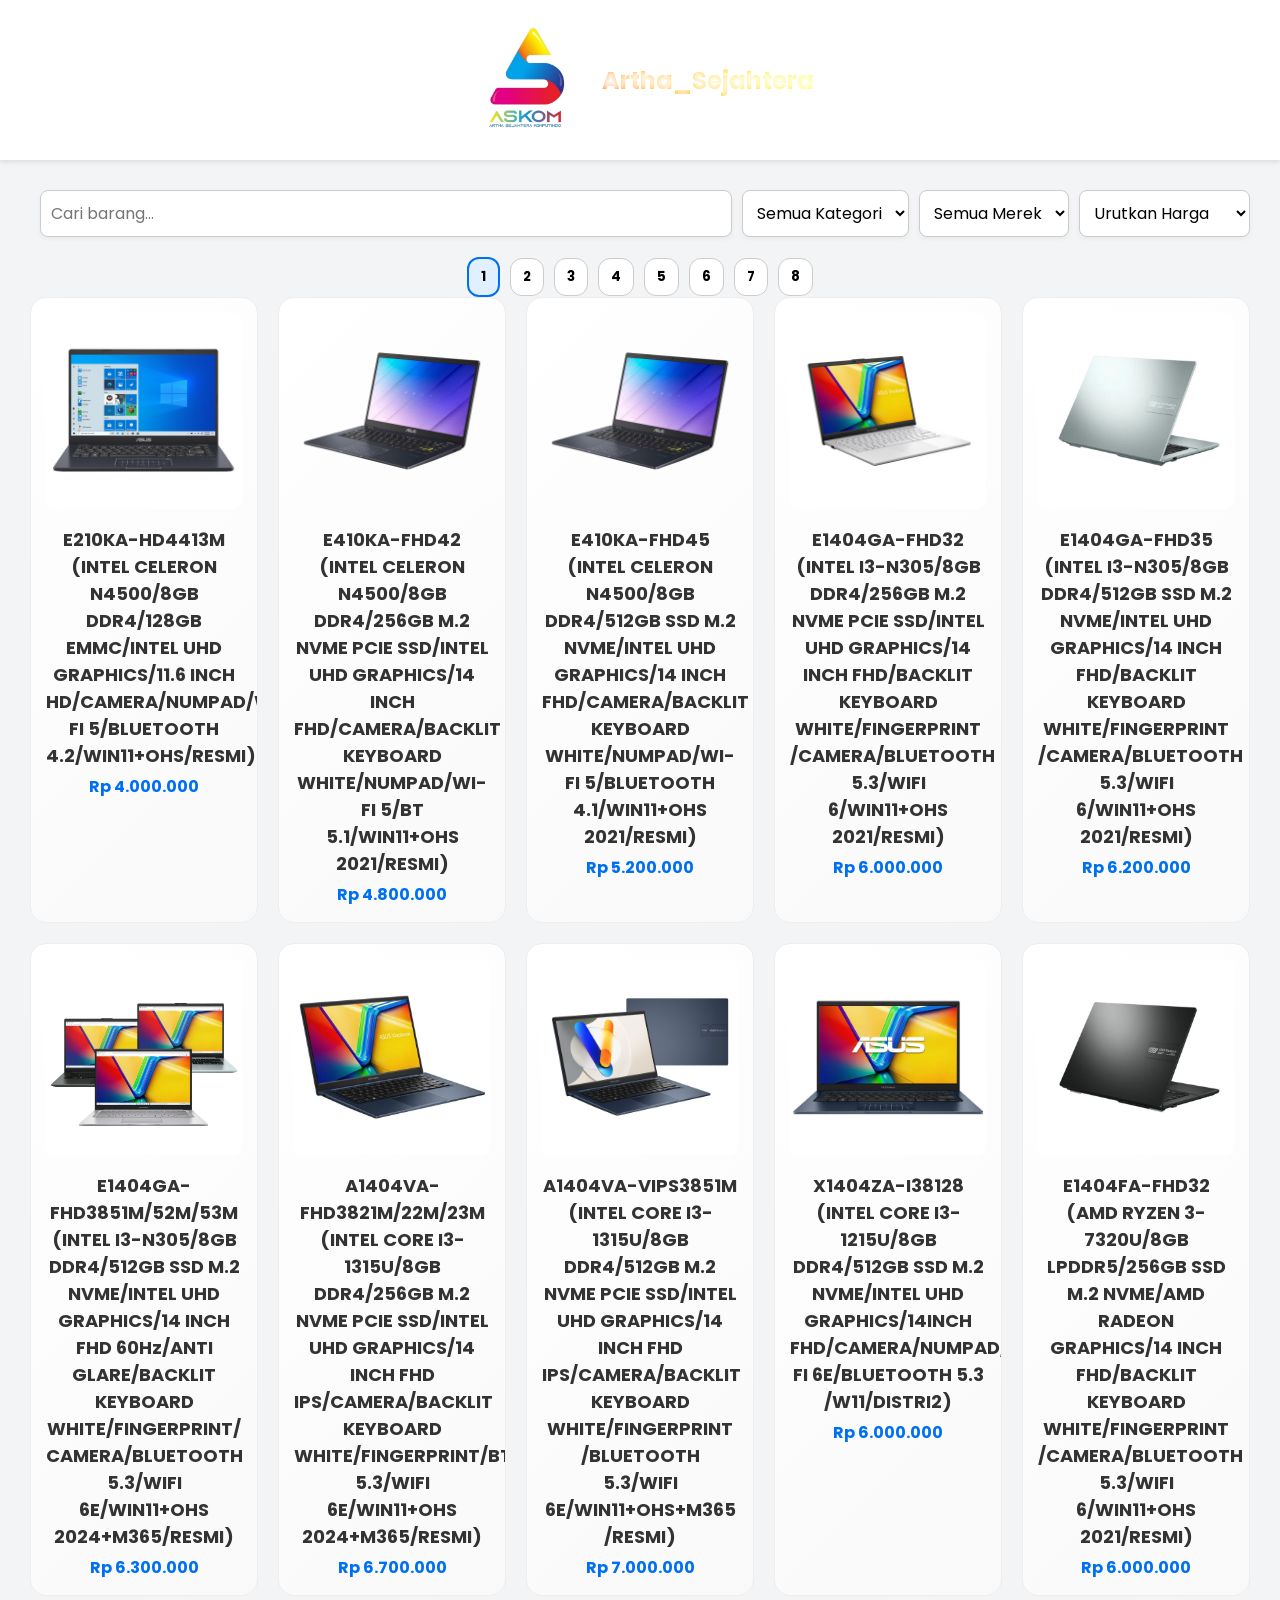
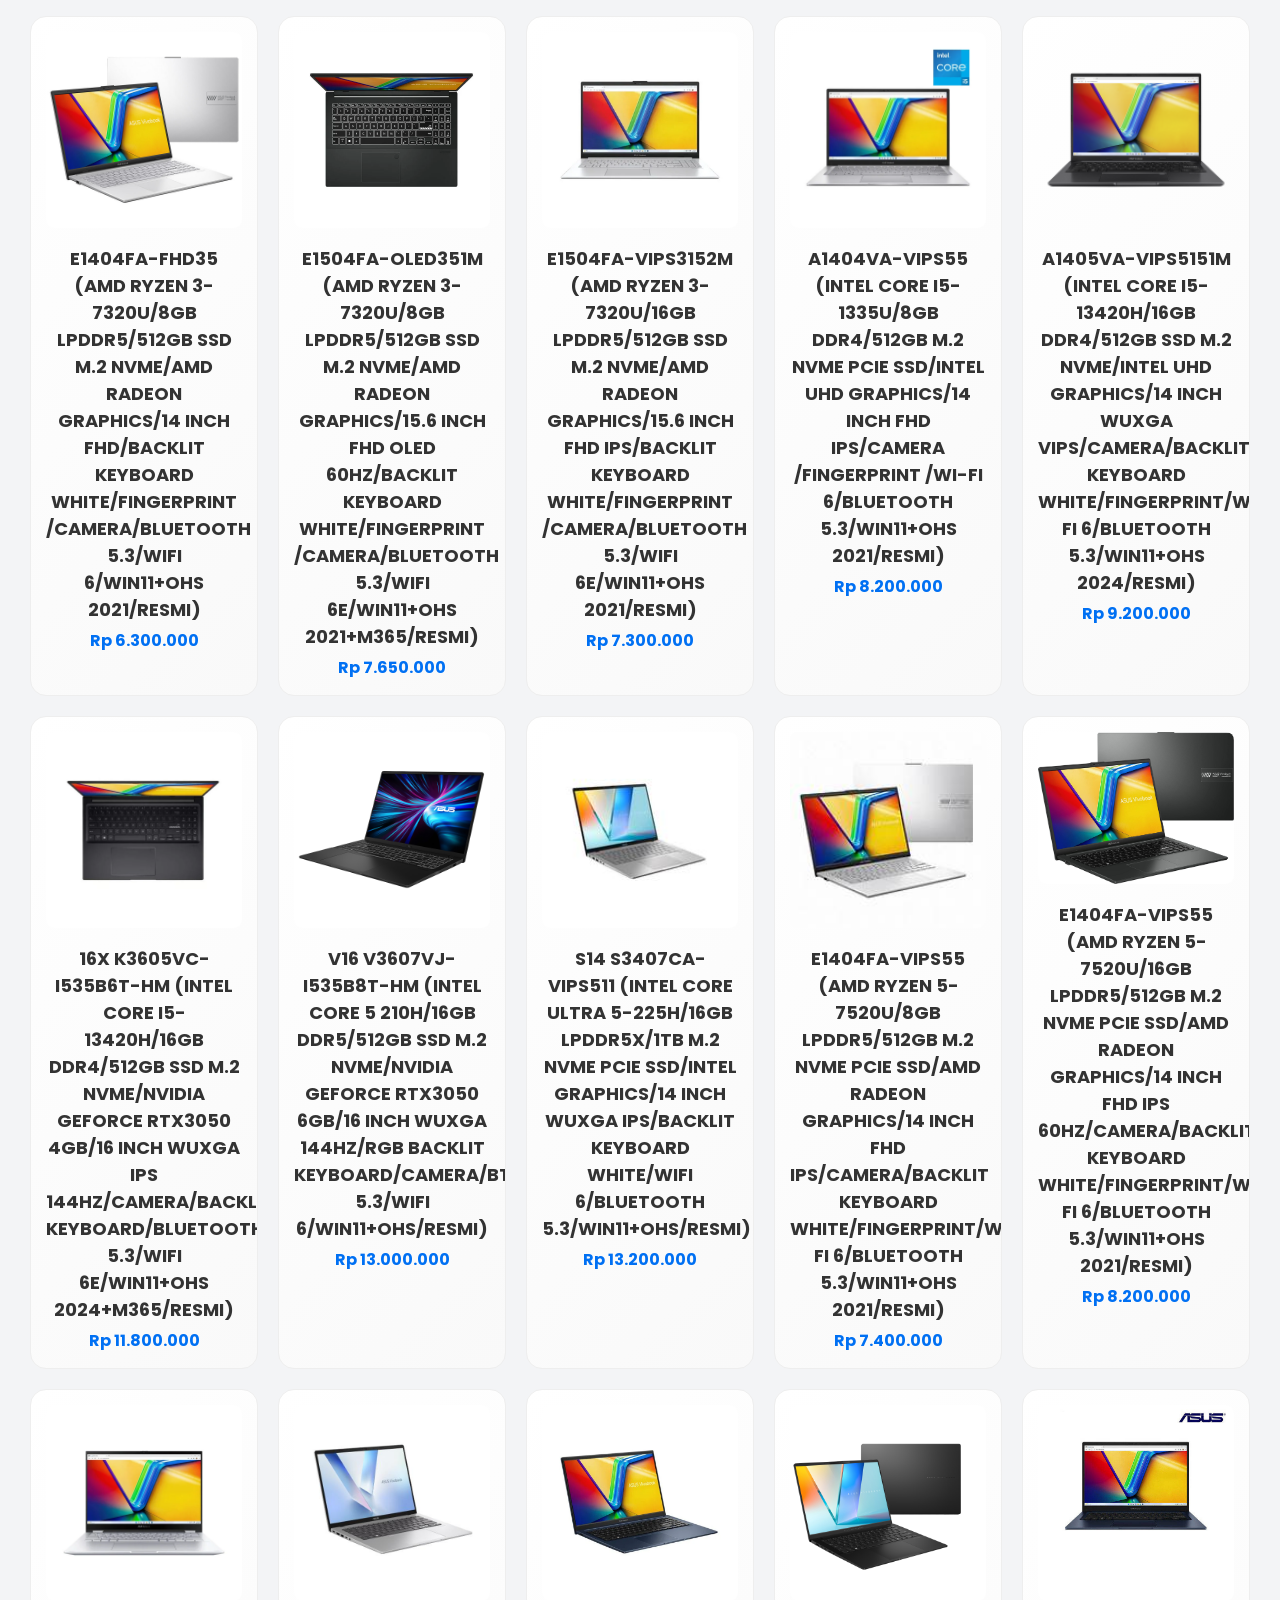
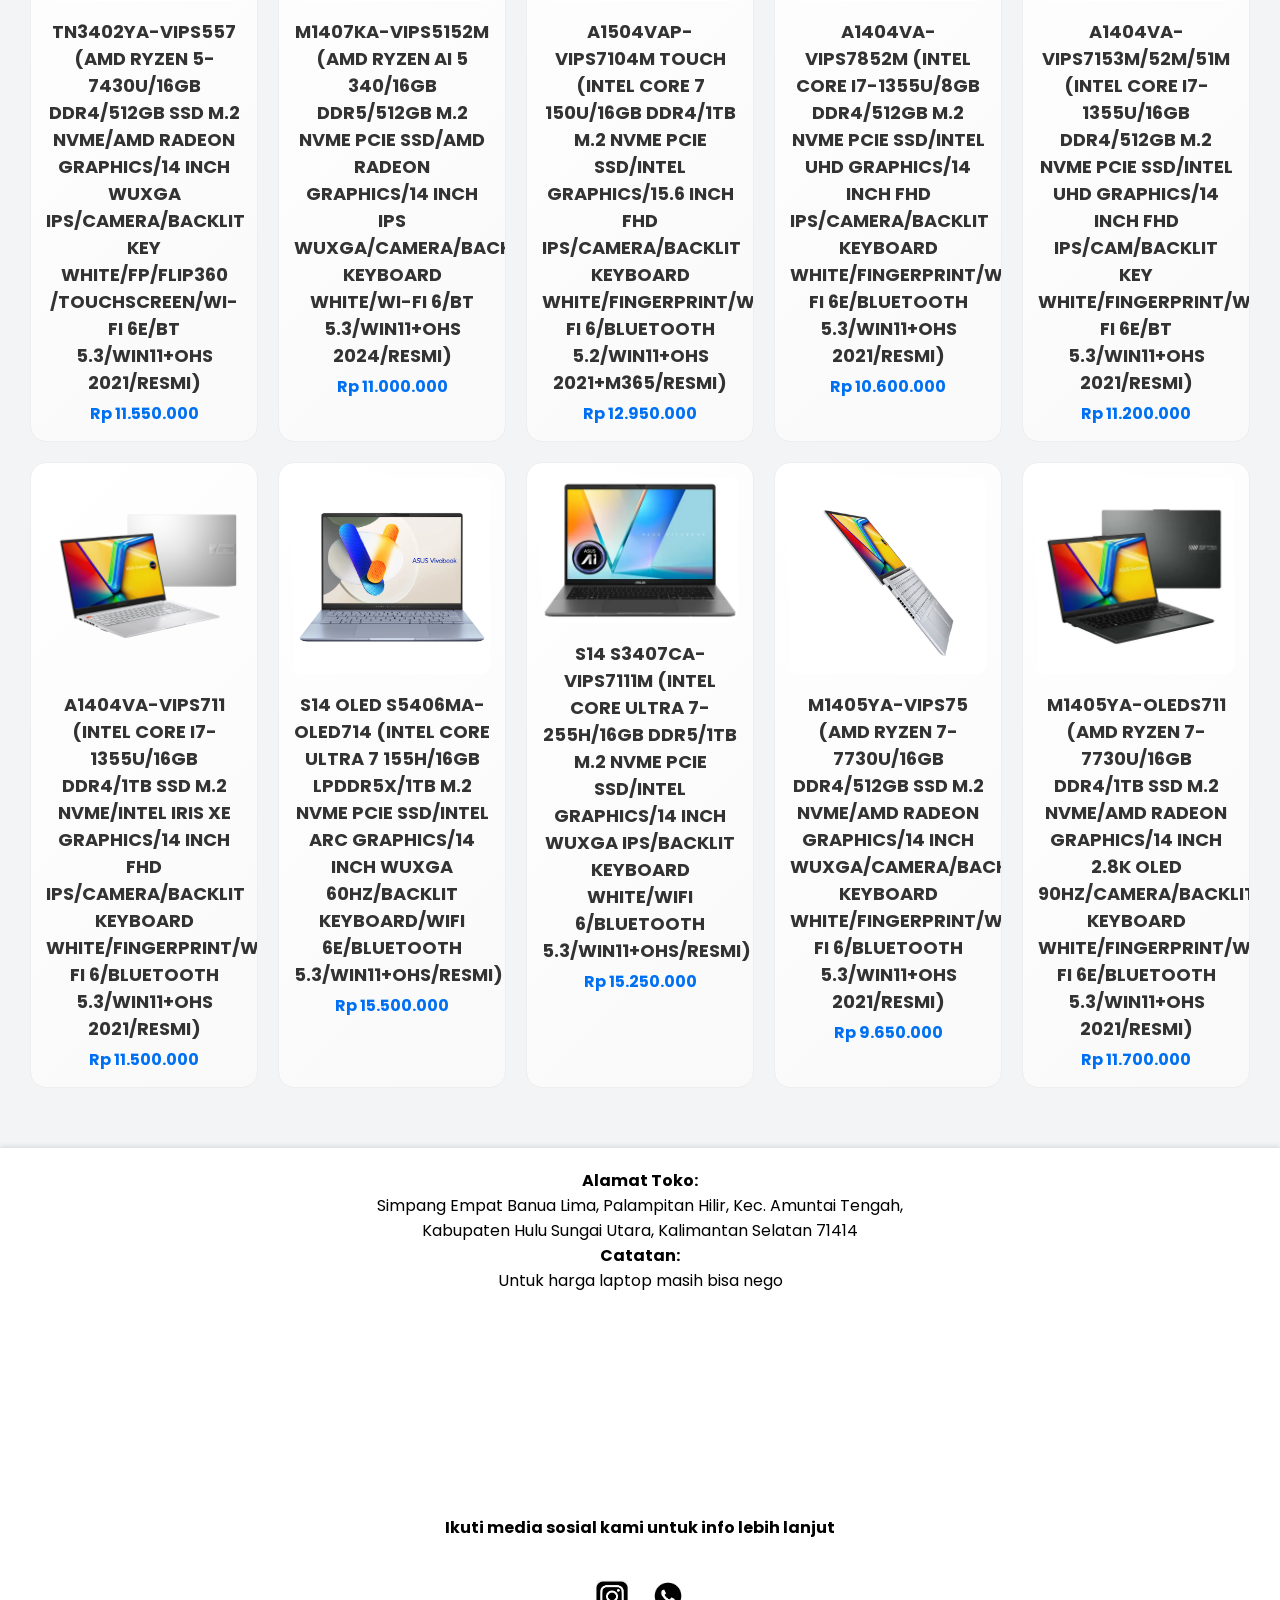
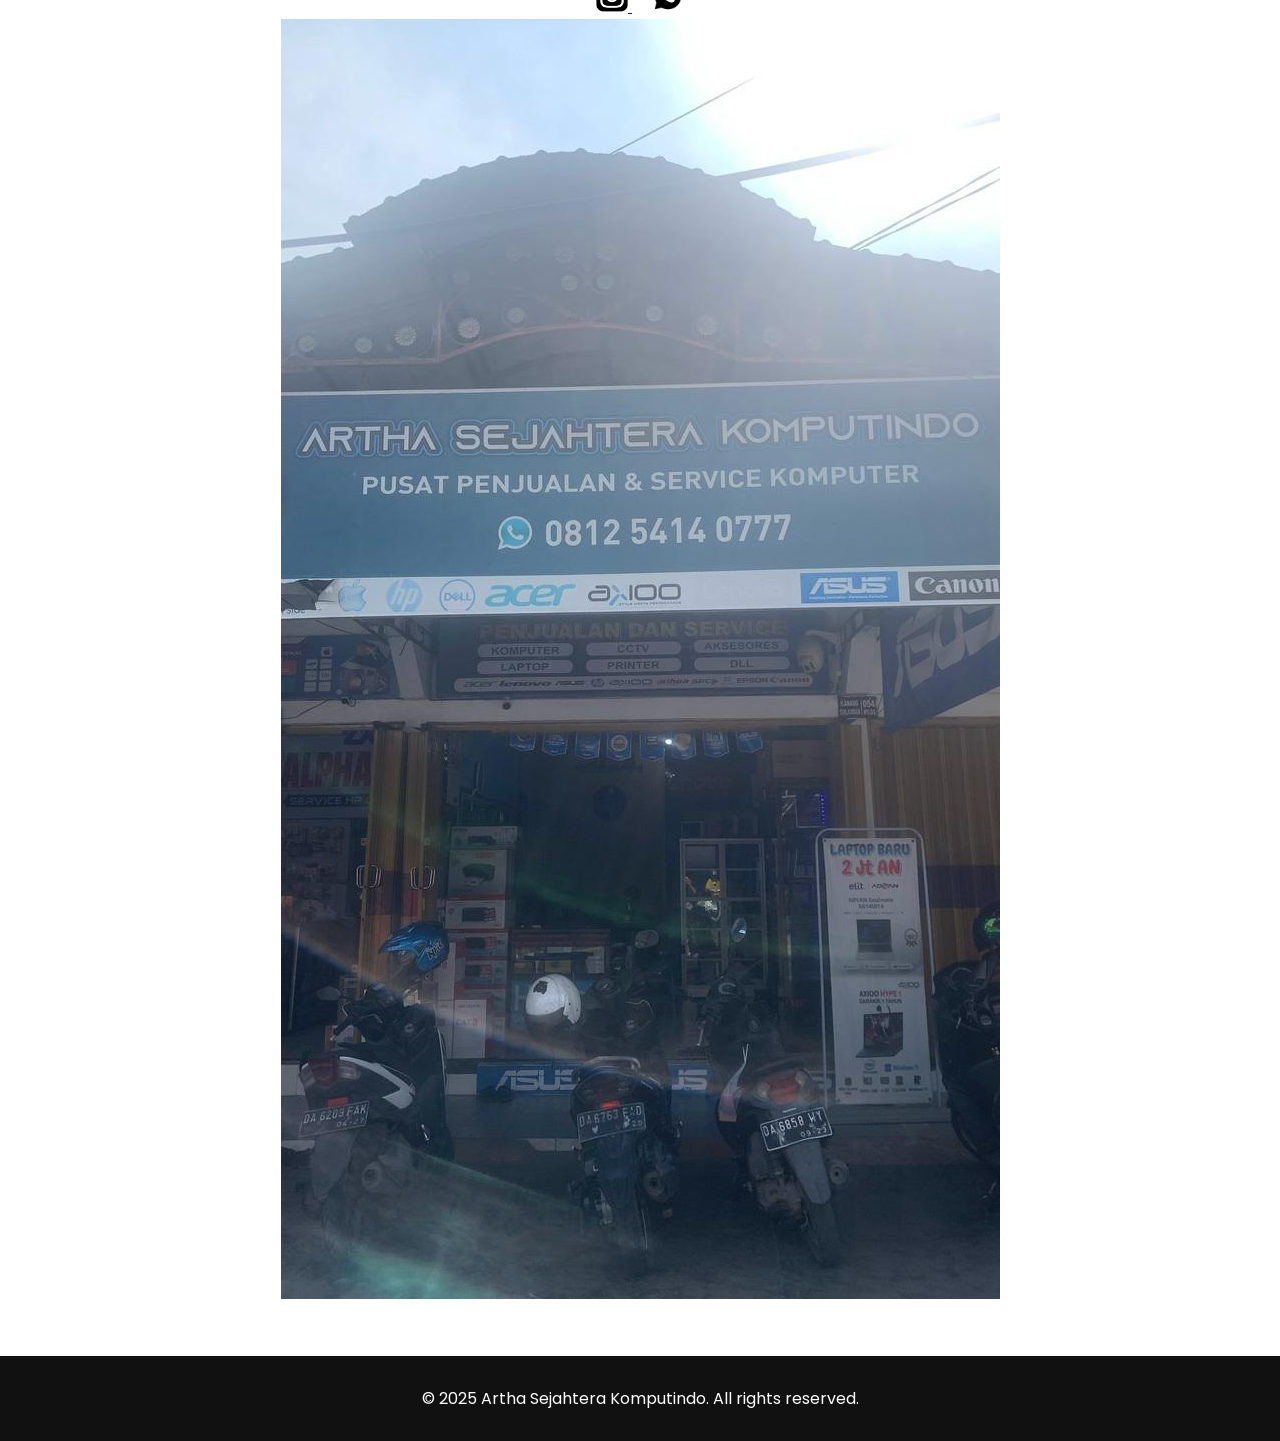
==== commit c3cf8aa2: "Update index.html" ====
--- a/index.html
+++ b/index.html
@@ -183,6 +183,14 @@
     <h2 class="glow-text">Artha_Sejahtera</h2>
   </div>
 <div class="content">
+  <div id="stockModal" style="display:none; position:fixed; top:50%; left:50%; transform:translate(-50%, -50%);
+background:white; padding:20px; border-radius:10px; box-shadow:0 5px 15px rgba(0,0,0,0.3); z-index:999;">
+  <p id="stockInfo" style="font-weight:bold; font-size:18px; text-align:center;"></p>
+  <button onclick="closeModal()" style="margin-top:15px; padding:8px 16px; border:none; background:#007bff; color:white; border-radius:5px; cursor:pointer;">Tutup</button>
+</div>
+<div id="modalOverlay" style="display:none; position:fixed; top:0; left:0; width:100%; height:100%;
+background-color:rgba(0,0,0,0.5); z-index:998;" onclick="closeModal()"></div>
+
 <div class="controls">
 <div id="note" style="color: red; font-weight: bold; margin-bottom: 15px;"></div>
 
@@ -208,7 +216,7 @@
 <h3>E210KA-HD4413M (INTEL CELERON N4500/8GB DDR4/128GB EMMC/INTEL UHD GRAPHICS/11.6 INCH HD/CAMERA/NUMPAD/WI-FI 5/BLUETOOTH 4.2/WIN11+OHS/RESMI)</h3>
 <p>Rp 4.000.000</p>
 </div>
-<div class="product-card" data-category="laptop" data-brand="asus">
+<div class="product-card" data-category="laptop" data-brand="asus" data-stock="Tersedia 1 unit">
 <img alt="Jaket Hoodie" src="foto/asus2.jpg"/>
 <h3>E410KA-FHD42 (INTEL CELERON N4500/8GB DDR4/256GB M.2 NVME PCIE SSD/INTEL UHD GRAPHICS/14 INCH FHD/CAMERA/BACKLIT KEYBOARD WHITE/NUMPAD/WI-FI 5/BT 5.1/WIN11+OHS 2021/RESMI) 
 </h3>
@@ -456,7 +464,7 @@
   <p>Rp 19.200.000</p>
 </div>
 
-<div class="product-card" data-category="laptop" data-brand="acer">
+<div class="product-card" data-category="laptop" data-brand="acer" data-stock="Tersedia 2 unit">
   <img alt="LITE AL14-31P-C6AA" src="foto/acer1.jpg"/>
   <h3>LITE AL14-31P-C6AA (INTEL PROCESSOR N100/8GB DDR5/256GB PCIE NVME SSD/INTEL UHD GRAPHICS/14 INCH WUXGA IPS/CAMERA/WI-FI 5/BLUETOOTH 5.0/W11+OHS 2024/RESMI)</h3>
   <p>Rp 5.000.000</p>
@@ -715,7 +723,7 @@
   <p>Rp 6.200.000</p>
 </div>
 
-<div class="product-card" data-category="laptop" data-brand="advan">
+<div class="product-card" data-category="laptop" data-brand="advan" data-stock="Tersedia 2 unit">
   <img alt="Advan Soulmate 1405" src="foto/advan1.jpg"/>
   <h3>ADVAN Soulmate 1405 (Intel Gemini Lake N4020/4GB DDR4/128GB EMMC/Intel UHD Graphics/14&quot; HD/Camera/Wi-Fi 5/Bluetooth 4.2/Win11/Resmi)</h3>
   <p>Rp 2.550.000</p>
@@ -833,7 +841,7 @@
 </div>
 
 <!-- HYPE 1 Series -->
-<div class="product-card" data-category="laptop" data-brand="axioo">
+<div class="product-card" data-category="laptop" data-brand="axioo" data-stock="Tersedia 1 unit">
   <img alt="HYPE 1" src="foto/axioo1.jpg"/>
   <h3>HYPE 1 (INTEL CELERON N4020/4GB DDR4/128GB SSD SATA/INTEL UHD GRAPHICS 600/14 INCH HD/CAMERA
   /BLUETOOTH 5.1/WIFI 6/WIN11/RESMI)</h3>
@@ -869,7 +877,7 @@
 </div>
 
 <!-- HYPE 3 Series -->
-<div class="product-card" data-category="laptop" data-brand="axioo">
+<div class="product-card" data-category="laptop" data-brand="axioo"  data-stock="Tersedia 1 unit">
   <img alt="HYPE 3" src="foto/axioo6.jpg"/>
   <h3>HYPE 3 (INTEL CORE I3-1005G1/8GB DDR4/256GB SSD NVME+M.2/INTEL UHD GRAPHICS/14 INCH FHD IPS/CAMERA
   /BLUETOOTH 5.0/WIFI 5/DOS/RESMI)</h3>
@@ -1095,7 +1103,7 @@
 </div>
 
 <!-- HP Laptops -->
-<div class="product-card" data-category="laptop" data-brand="hp">
+<div class="product-card" data-category="laptop" data-brand="hp" data-stock="Tersedia 5 unit">
   <img alt="HP 14S-DQ3127TU" src="foto/hp1.jpg"/>
   <h3>HP 14S-DQ3127TU (INTEL CELERON N4500/4GB DDR4/512GB SSD/INTEL UHD GRAPHICS/14 INCH FHD/CAMERA/WI-FI 5/BLUETOOTH 5
   /BACKLIT KEYBOARD/WIN11/RESMI)</h3>
@@ -1123,7 +1131,7 @@
   <p>Rp 5.850.000</p>
 </div>
 
-<div class="product-card" data-category="laptop" data-brand="hp">
+<div class="product-card" data-category="laptop" data-brand="hp" data-stock="Tersedia 0 unit">
   <img alt="HP 14S-DQ5567TU" src="foto/hp5.jpg"/>
   <h3>HP 14S-DQ5567TU (INTEL CORE I3-1215U/8GB DDR4/512GB PCIE NVME M.2 SSD/INTEL UHD GRAPHICS/14 INCH FHD/BACKLIT KEYBOARD WHITE/CAMERA
   /BLUETOOTH 5.0/WIFI 5/WIN11+OHS 2021/RESMI)</h3>
@@ -1640,28 +1648,28 @@
   <p>Rp 26.000.000</p>
 </div>
 
- <div class="product-card" data-category="printer" data-brand="epson">
+ <div class="product-card" data-category="printer" data-brand="epson" data-stock="Tersedia 1 unit">
         <img alt="Sneakers" src="foto/p1.jpg"/>
         <h3>(Epson L121)
          Only Print 
         </h3>
         <p>Rp 1.700.000</p>
       </div>
-             <div class="product-card" data-category="printer" data-brand="epson">
+             <div class="product-card" data-category="printer" data-brand="epson" data-stock="Tersedia 2 unit">
         <img alt="Sneakers" src="foto/p2.jpg"/>
         <h3>(Epson L3210)
          Print & Copy | Scan |
         </h3>
         <p>Rp 2.350.000</p>
       </div>
-         <div class="product-card" data-category="printer" data-brand="epson">
+         <div class="product-card" data-category="printer" data-brand="epson" data-stock="Tersedia 3 unit">
         <img alt="Sneakers" src="foto/p3.jpg"/>
         <h3>(Epson L5290)
          Print & Copy | Scan | Wi-fi
         </h3>
         <p>Rp 4.400.000</p>
       </div>
-        <div class="product-card" data-category="printer" data-brand="canon">
+        <div class="product-card" data-category="printer" data-brand="canon" data-stock="Tersedia 2 unit">
         <img alt="Sneakers" src="foto/p4.jpg"/>
         <h3>(Canon E410)
          Print & Copy | Scan |
@@ -1675,39 +1683,39 @@
         </h3>
         <p>Rp 1.750.000</p>
       </div>
-       <div class="product-card" data-category="printer" data-brand="epson">
+       <div class="product-card" data-category="printer" data-brand="epson" data-stock="Tersedia 2 unit">
         <img alt="Sneakers" src="foto/p6.jpg"/>
         <h3>(Epson L3250)
          Print & Copy | Scan | Wi-fi
         </h3>
         <p>Rp 3.000.000</p>
       </div>
-        <div class="product-card" data-category="printer" data-brand="canon">
+        <div class="product-card" data-category="printer" data-brand="canon" data-stock="Tersedia 4 unit">
         <img alt="Sneakers" src="foto/p7.jpg"/>
         <h3>(Canon G1010)
          Only Print
         </h3>
         <p>Rp 1.400.000</p>
       </div>
-        <div class="product-card" data-category="aksesoris" data-brand="epson">
+        <div class="product-card" data-category="aksesoris" data-brand="epson" data-stock="Tersedia 5 unit">
         <img alt="Sneakers" src="foto/t1.jpg"/>
         <h3>(Tinta Epson 003 BK Ori)
         </h3>
         <p>Rp 100.000</p>
       </div>
-         <div class="product-card" data-category="aksesoris" data-brand="epson">
+         <div class="product-card" data-category="aksesoris" data-brand="epson" data-stock="Tersedia 5 unit">
         <img alt="Sneakers" src="foto/t2.jpg"/>
         <h3>(Tinta Epson 003 C Ori)
         </h3>
         <p>Rp 100.000</p>
       </div>
-         <div class="product-card" data-category="aksesoris" data-brand="epson">
+         <div class="product-card" data-category="aksesoris" data-brand="epson" data-stock="Tersedia 5 unit">
         <img alt="Sneakers" src="foto/t3.jpg"/>
         <h3>(Tinta Epson 003 M Ori)
         </h3>
         <p>Rp 100.000</p>
       </div>
-         <div class="product-card" data-category="aksesoris" data-brand="epson">
+         <div class="product-card" data-category="aksesoris" data-brand="epson"  data-stock="Tersedia 5 unit">
         <img alt="Sneakers" src="foto/t4.jpg"/>
         <h3>(Tinta Epson 003 Y Ori)
         </h3>
@@ -1987,11 +1995,33 @@
 
 <!-- Tombol Scroll ke Atas -->
 <button onclick="scrollToTop()" id="scrollTopBtn" title="Kembali ke atas">↑</button>
+<div class="carousel-container">
+  <div class="carousel-slide">
+    <img src="foto/toko1.jpg" alt="Toko 1" />
+  </div>
+</div>
 
 </div>
 </footer>
 <footer>
     <p>&copy; 2025 Artha Sejahtera Komputindo. All rights reserved.</p>
   </footer>
+  <script>
+  // Saat produk diklik
+  document.querySelectorAll('.product-card').forEach(function(card) {
+    card.addEventListener('click', function() {
+      const stock = card.getAttribute('data-stock') || 'Stok tidak diketahui';
+      document.getElementById('stockInfo').innerText = `Stok: ${stock}`;
+      document.getElementById('stockModal').style.display = 'block';
+      document.getElementById('modalOverlay').style.display = 'block';
+    });
+  });
+
+  function closeModal() {
+    document.getElementById('stockModal').style.display = 'none';
+    document.getElementById('modalOverlay').style.display = 'none';
+  }
+</script>
+
 </body>
 </html>
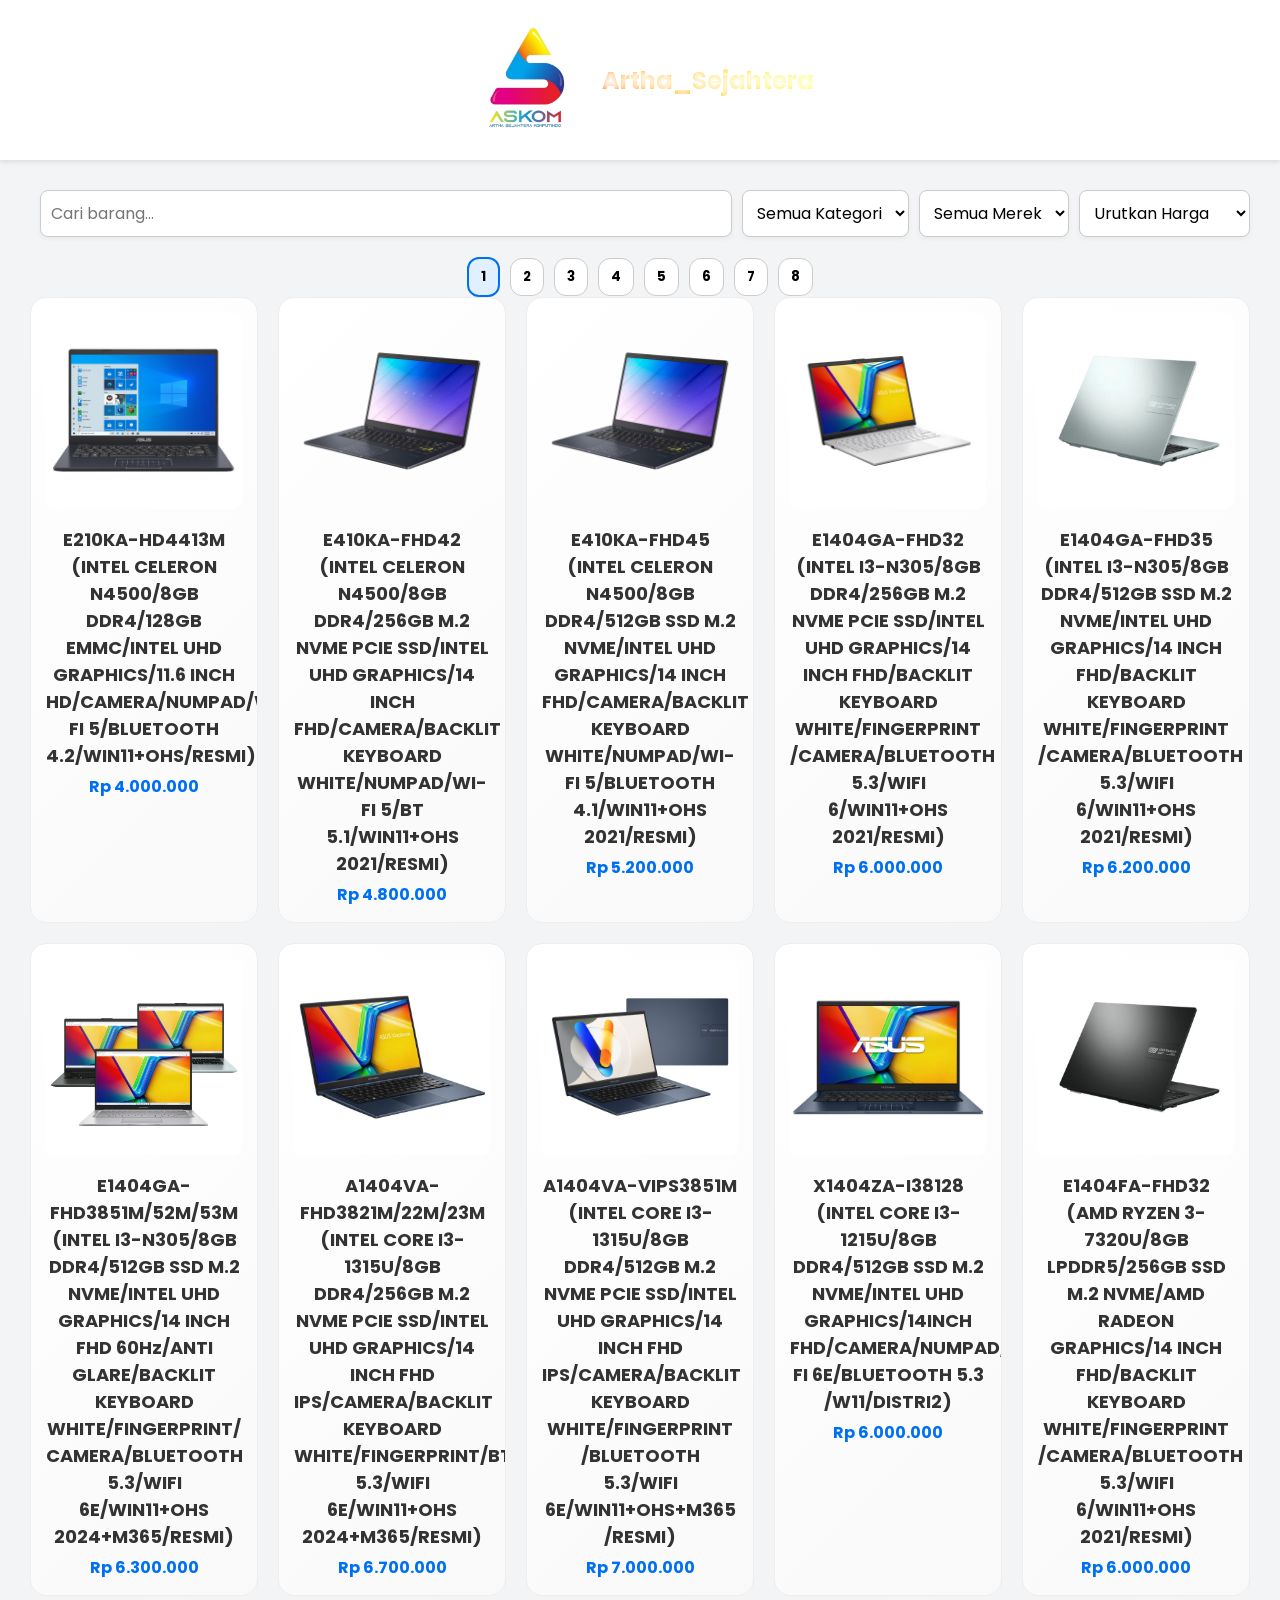
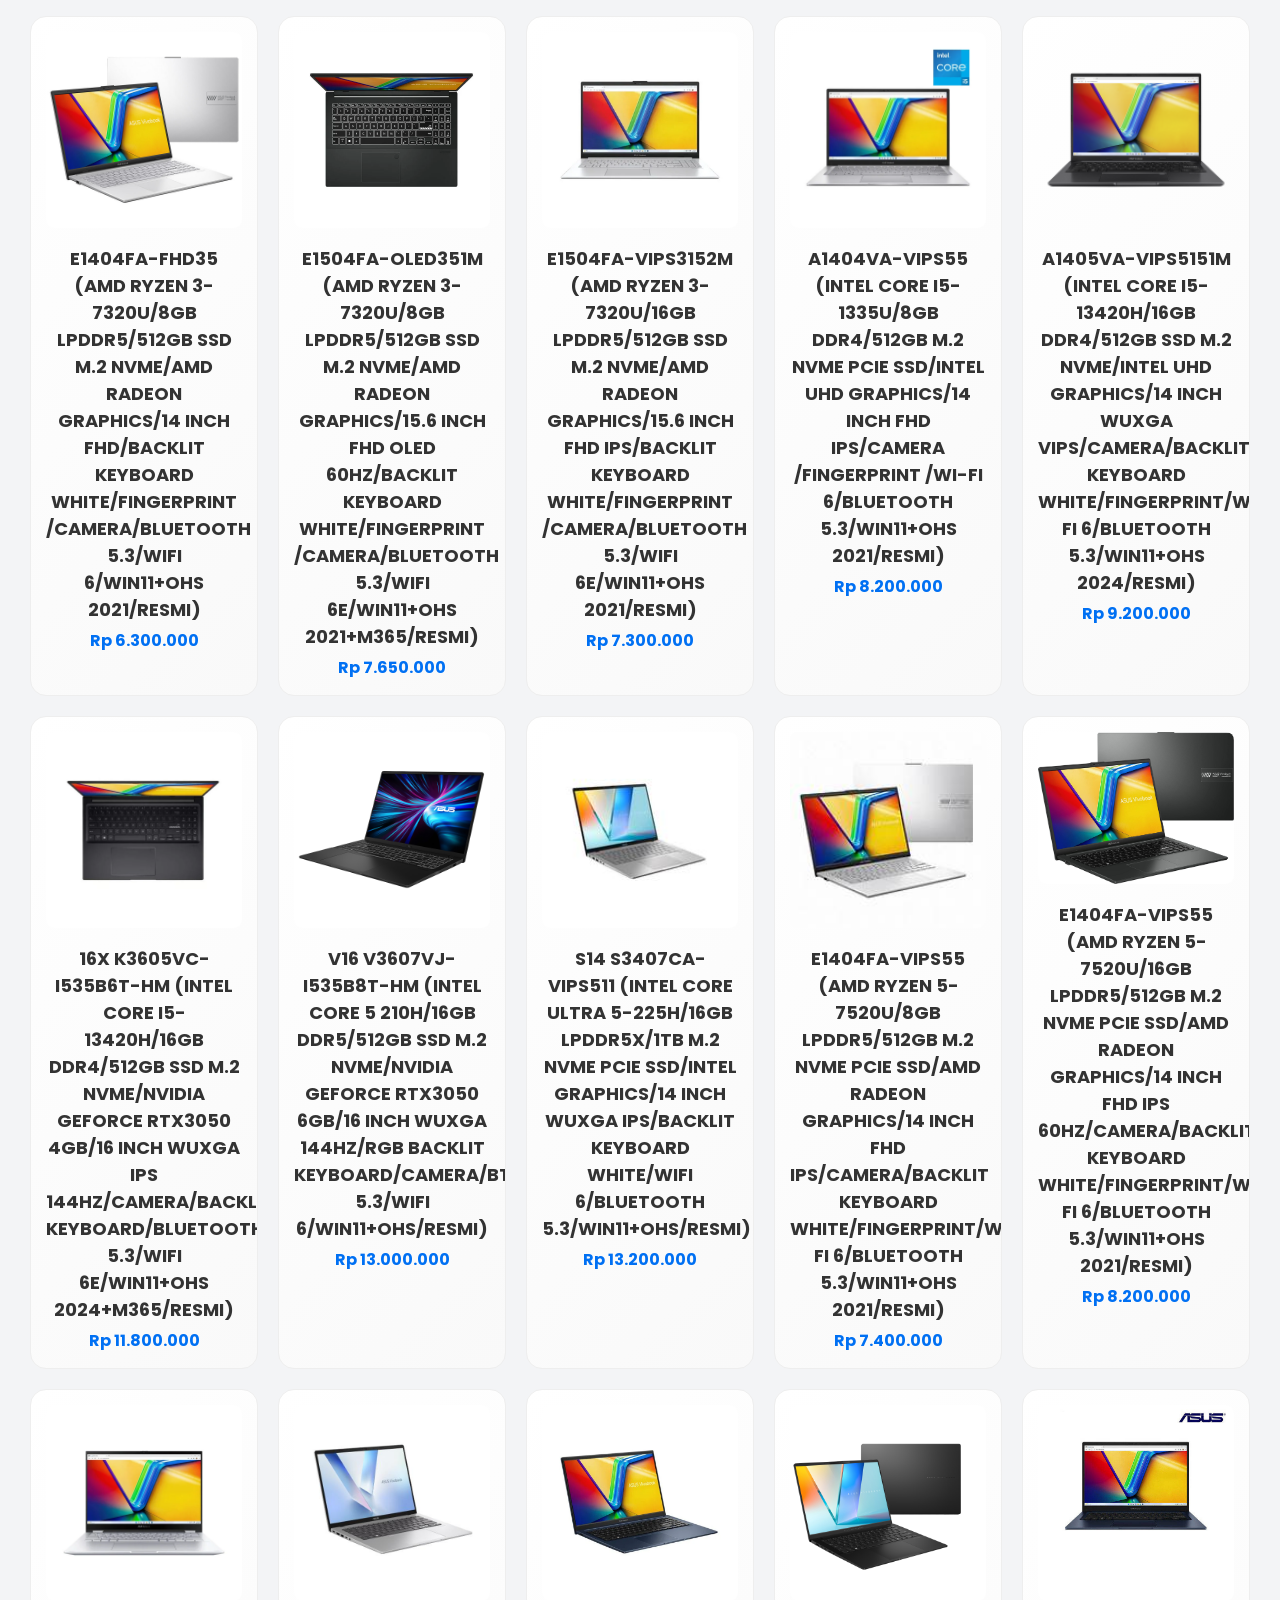
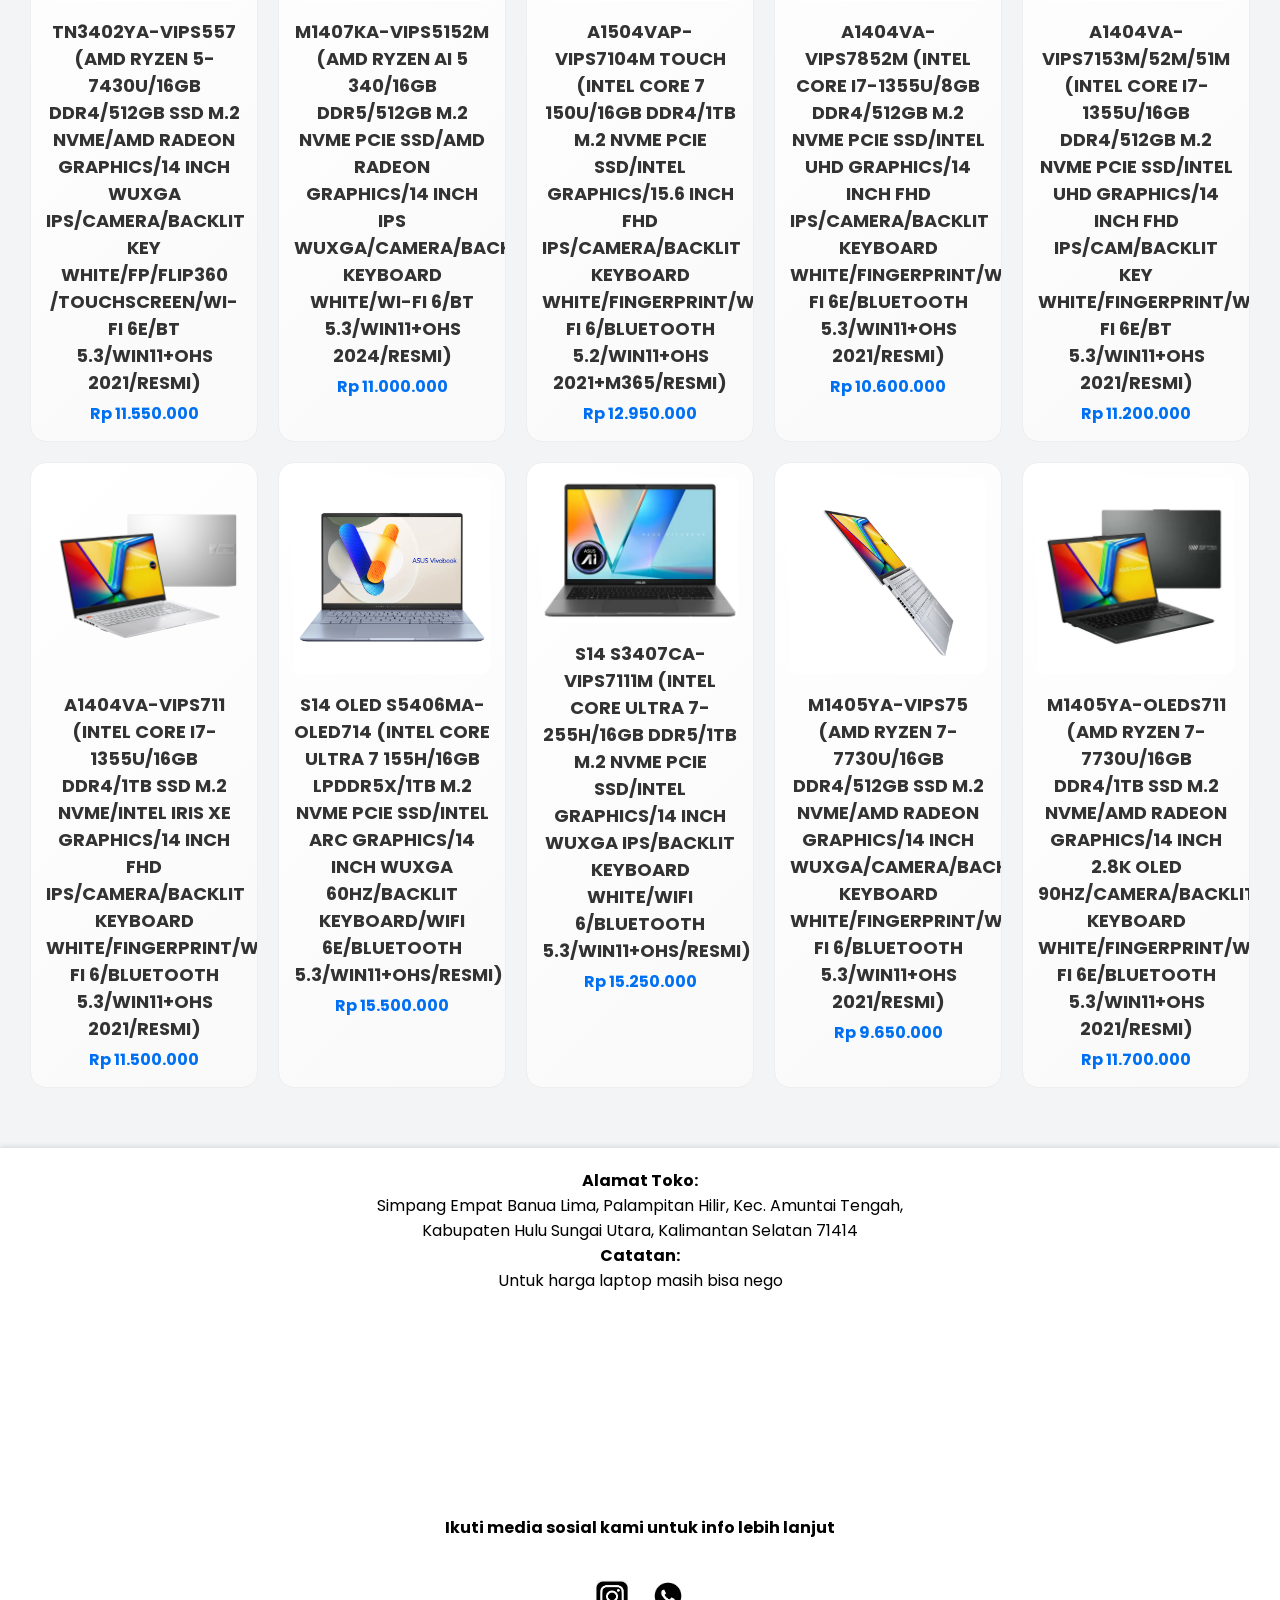
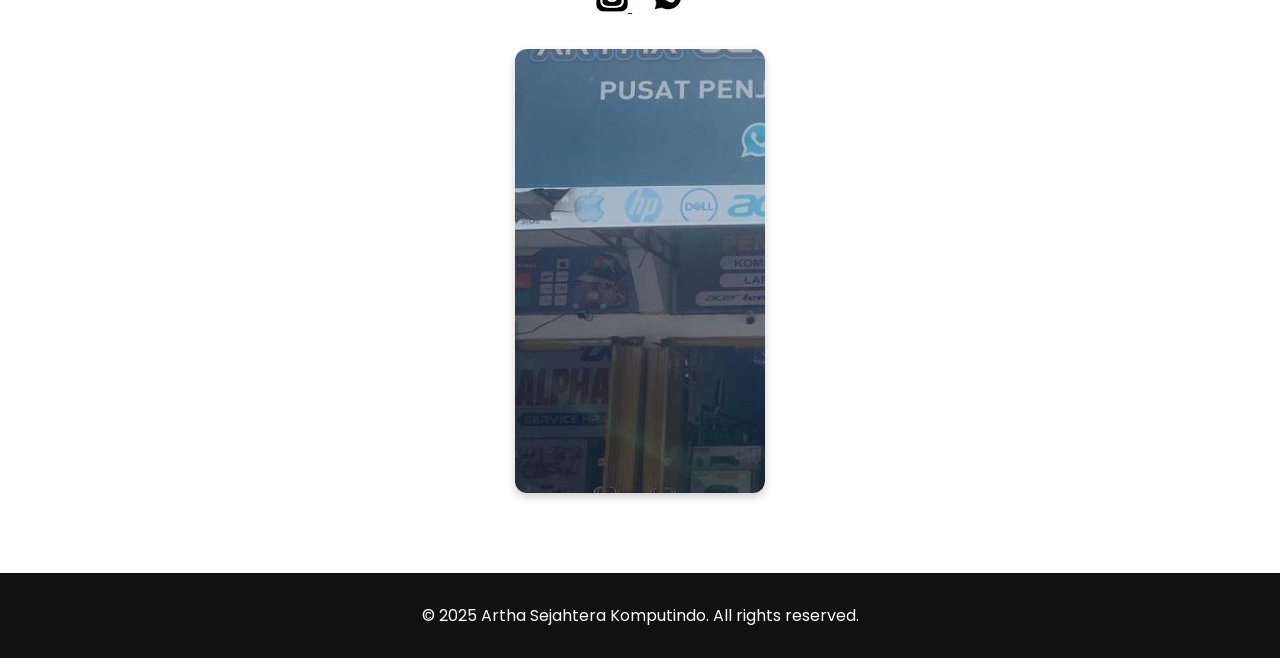
==== commit 61614719: "Update index.html" ====
--- a/index.html
+++ b/index.html
@@ -175,6 +175,41 @@
       text-align: center;
       margin-top: auto;
     }
+.carousel-container-portrait {
+  width: 250px;
+  aspect-ratio: 9 / 16; /* Portrait */
+  overflow: hidden;
+  margin: 30px auto;
+  border-radius: 12px;
+  box-shadow: 0 4px 10px rgba(0,0,0,0.2);
+  position: relative;
+}
+
+.carousel-slide-portrait {
+  display: flex;
+  width: 300%; /* untuk 3 gambar */
+  height: 100%;
+  animation: slidePortrait 9s infinite;
+}
+
+.carousel-slide-portrait img {
+  width: 100%;
+  height: 100%;
+  object-fit: cover;
+  flex-shrink: 0;
+  display: block;
+}
+
+@keyframes slidePortrait {
+  0%   { transform: translateX(0%); }
+  33%  { transform: translateX(0%); }
+  36%  { transform: translateX(-100%); }
+  66%  { transform: translateX(-100%); }
+  69%  { transform: translateX(-200%); }
+  100% { transform: translateX(-200%); }
+}
+
+
   </style>
 </head>
 <body>
@@ -1995,9 +2030,11 @@
 
 <!-- Tombol Scroll ke Atas -->
 <button onclick="scrollToTop()" id="scrollTopBtn" title="Kembali ke atas">↑</button>
-<div class="carousel-container">
-  <div class="carousel-slide">
+<div class="carousel-container-portrait">
+  <div class="carousel-slide-portrait">
     <img src="foto/toko1.jpg" alt="Toko 1" />
+    <img src="foto/toko2.jpg" alt="Toko 2" />
+    <img src="foto/toko3.jpg" alt="Toko 3" />
   </div>
 </div>
 
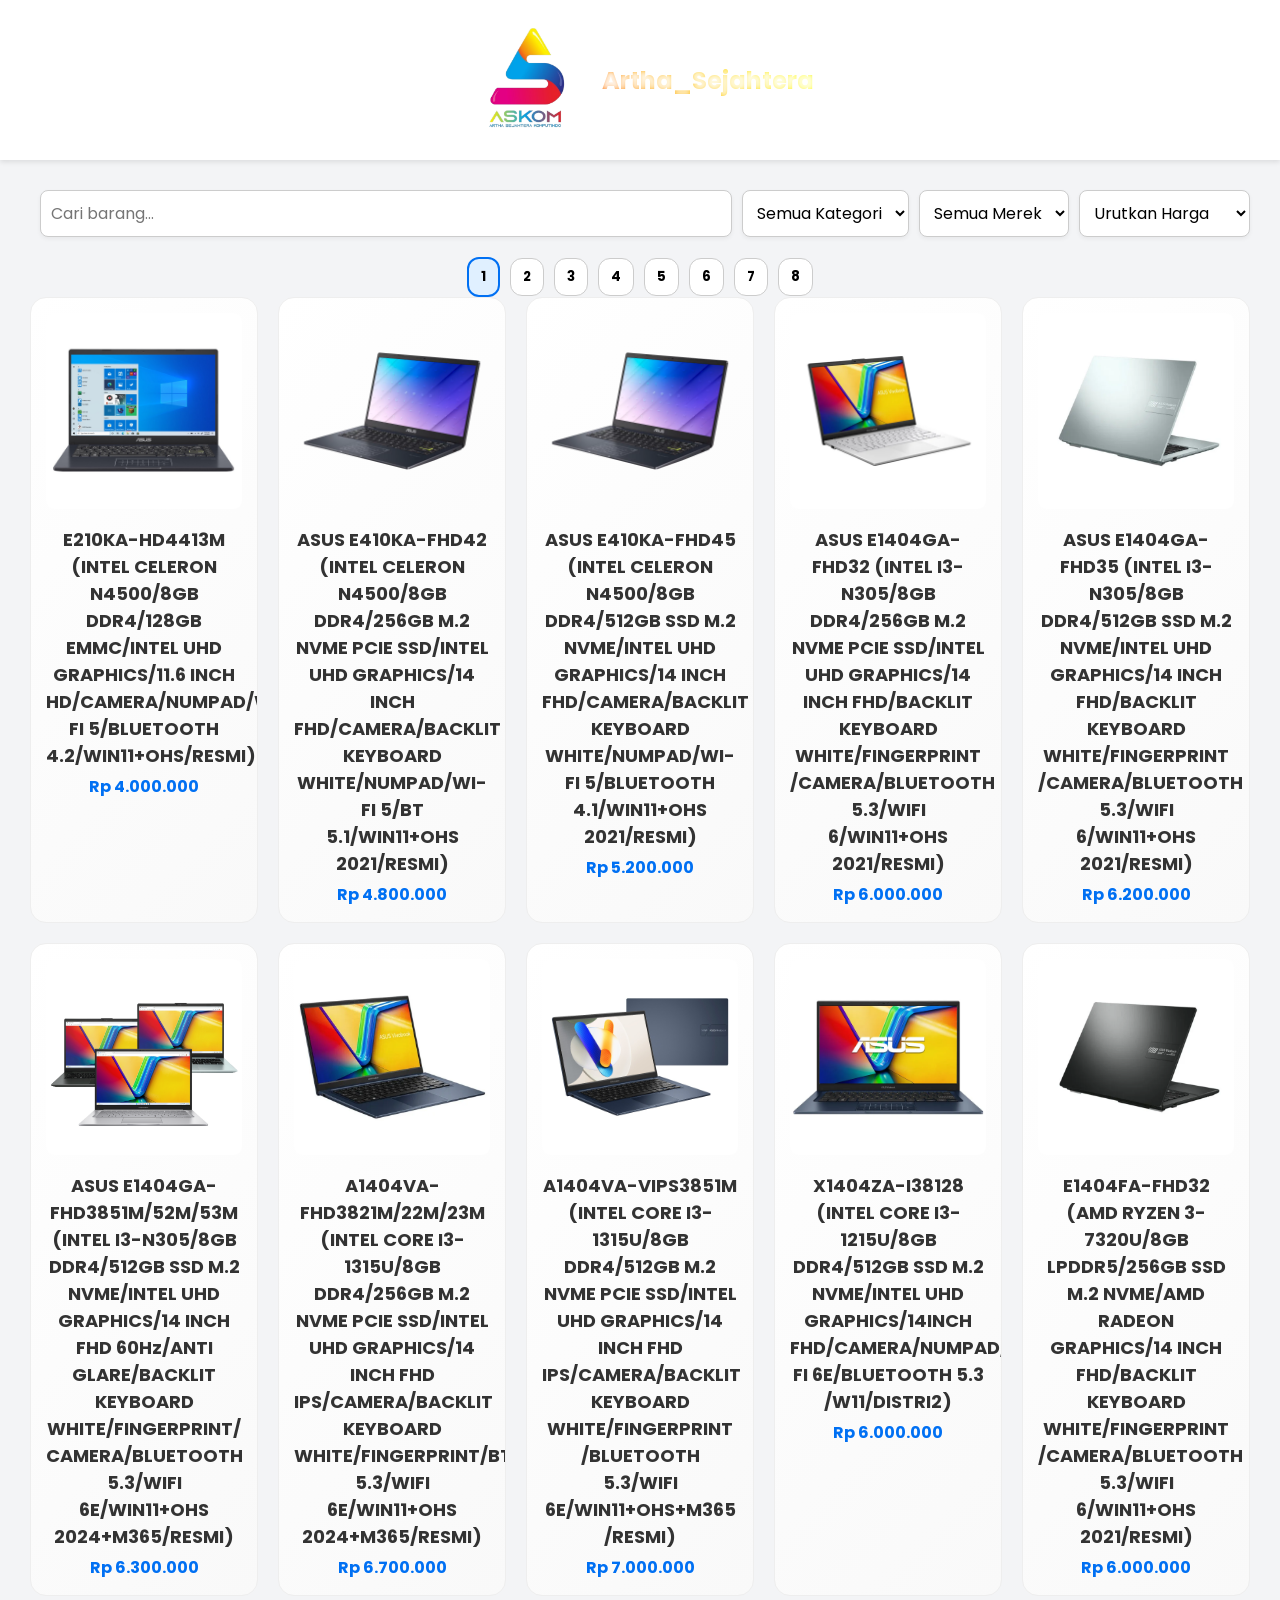
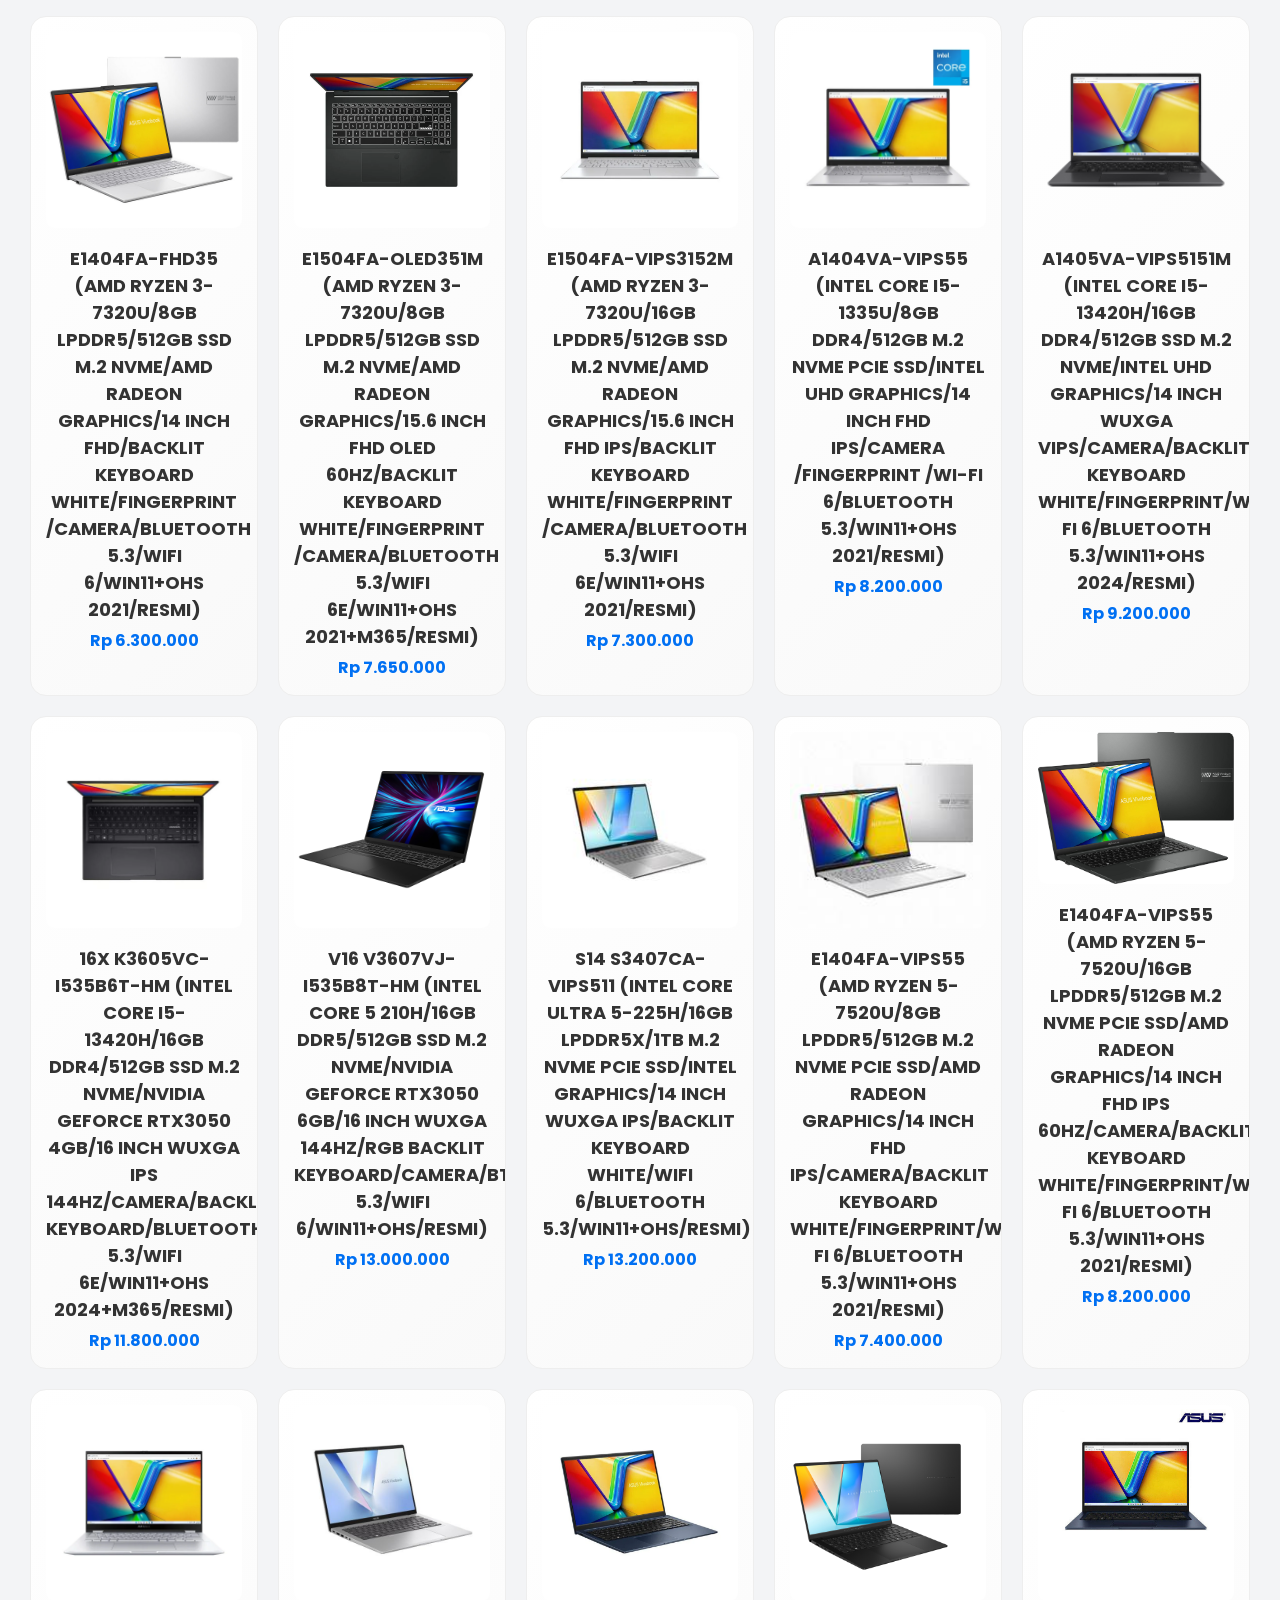
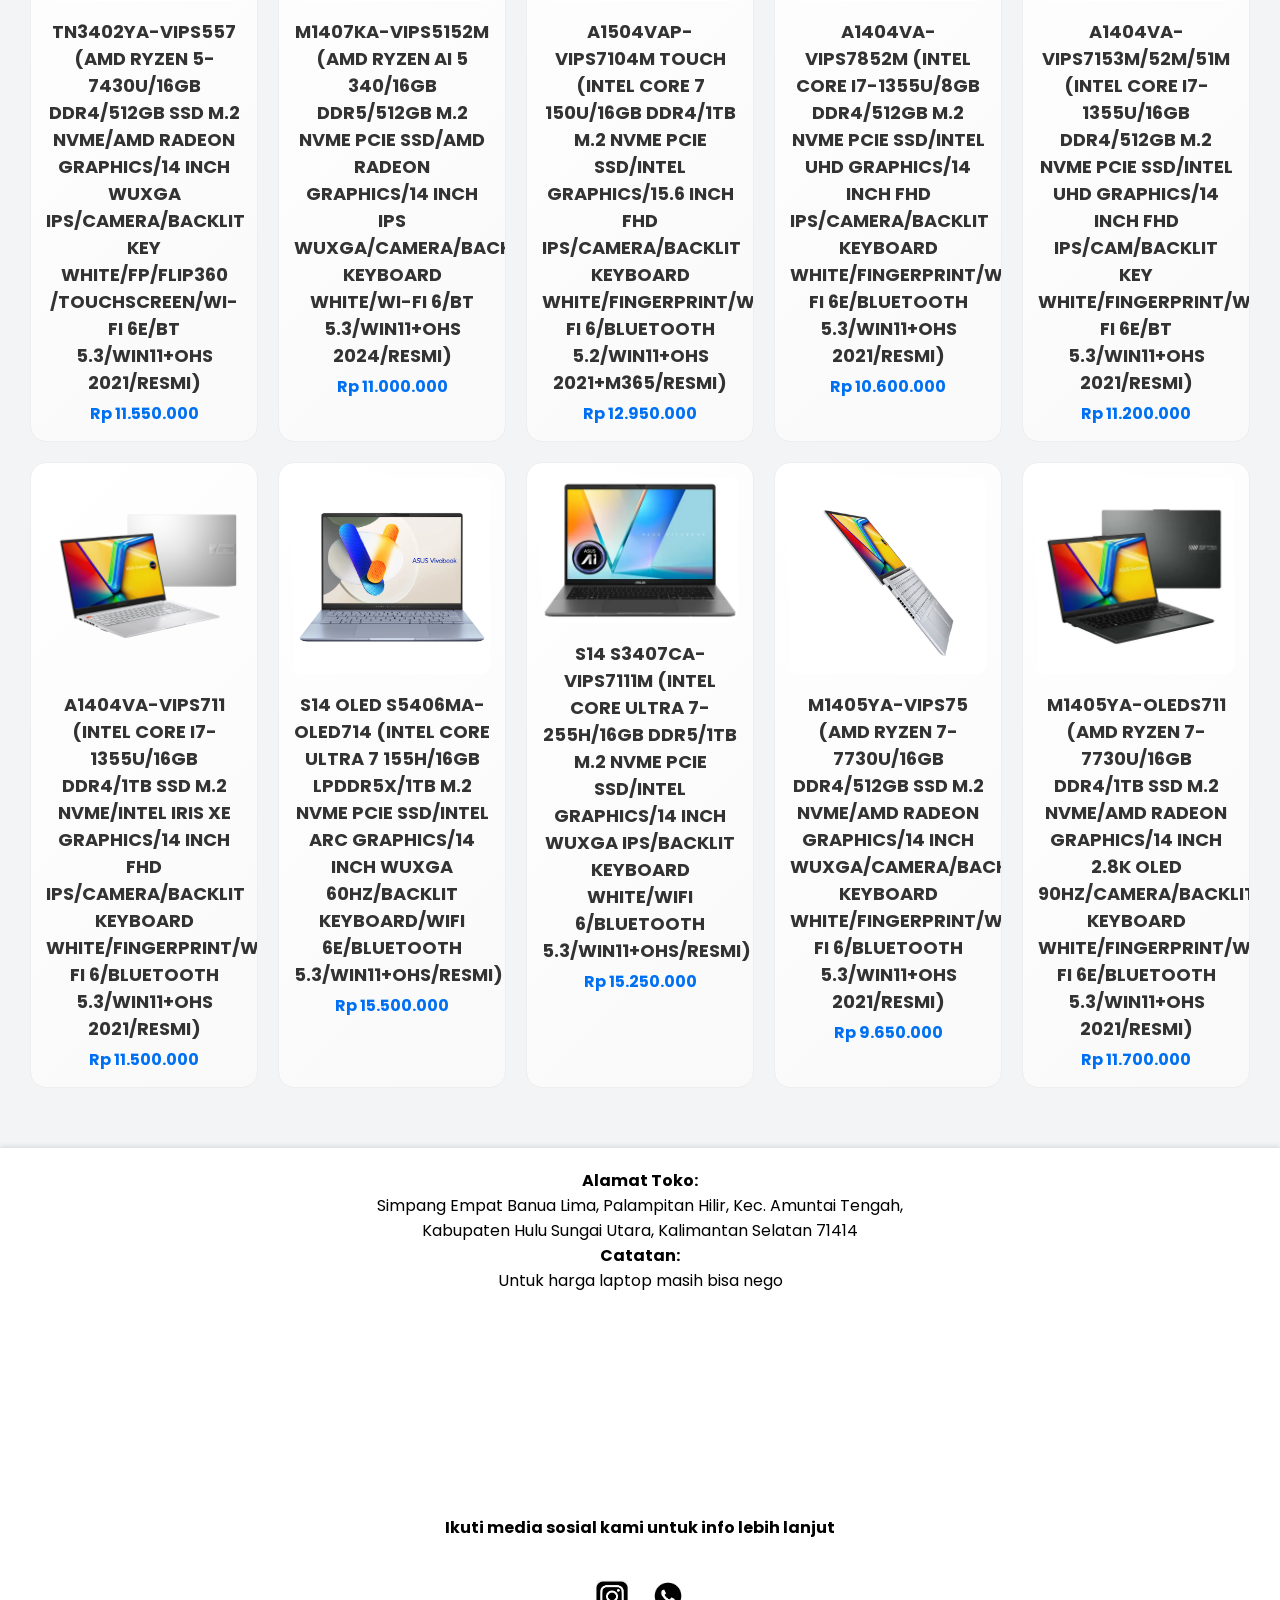
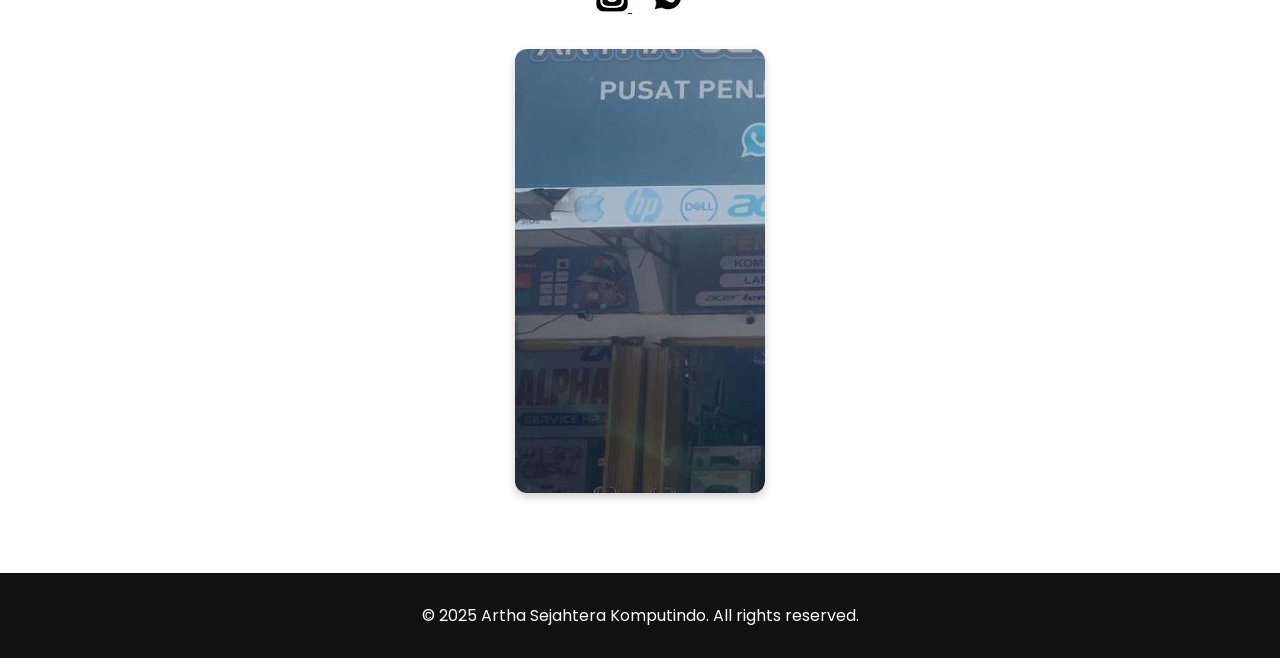
==== commit caa7ed24: "Update index.html" ====
--- a/index.html
+++ b/index.html
@@ -253,33 +253,33 @@
 </div>
 <div class="product-card" data-category="laptop" data-brand="asus" data-stock="Tersedia 1 unit">
 <img alt="Jaket Hoodie" src="foto/asus2.jpg"/>
-<h3>E410KA-FHD42 (INTEL CELERON N4500/8GB DDR4/256GB M.2 NVME PCIE SSD/INTEL UHD GRAPHICS/14 INCH FHD/CAMERA/BACKLIT KEYBOARD WHITE/NUMPAD/WI-FI 5/BT 5.1/WIN11+OHS 2021/RESMI) 
+<h3>ASUS E410KA-FHD42 (INTEL CELERON N4500/8GB DDR4/256GB M.2 NVME PCIE SSD/INTEL UHD GRAPHICS/14 INCH FHD/CAMERA/BACKLIT KEYBOARD WHITE/NUMPAD/WI-FI 5/BT 5.1/WIN11+OHS 2021/RESMI) 
 </h3>
 <p>Rp 4.800.000</p>
 </div>
 <div class="product-card" data-category="laptop" data-brand="asus">
 <img alt="Jaket Hoodie" src="foto/asus2.jpg"/>
-<h3>E410KA-FHD45 (INTEL CELERON N4500/8GB DDR4/512GB SSD M.2 NVME/INTEL UHD GRAPHICS/14 INCH FHD/CAMERA/BACKLIT KEYBOARD WHITE/NUMPAD/WI-FI 5/BLUETOOTH 4.1/WIN11+OHS 2021/RESMI)
+<h3>ASUS E410KA-FHD45 (INTEL CELERON N4500/8GB DDR4/512GB SSD M.2 NVME/INTEL UHD GRAPHICS/14 INCH FHD/CAMERA/BACKLIT KEYBOARD WHITE/NUMPAD/WI-FI 5/BLUETOOTH 4.1/WIN11+OHS 2021/RESMI)
 </h3>
 <p>Rp 5.200.000</p>
 </div>
 <div class="product-card" data-category="laptop" data-brand="asus">
 <img alt="Jaket Hoodie" src="foto/asus3.jpg"/>
-<h3>E1404GA-FHD32 (INTEL I3-N305/8GB DDR4/256GB M.2 NVME PCIE SSD/INTEL UHD GRAPHICS/14 INCH FHD/BACKLIT KEYBOARD WHITE/FINGERPRINT
+<h3>ASUS E1404GA-FHD32 (INTEL I3-N305/8GB DDR4/256GB M.2 NVME PCIE SSD/INTEL UHD GRAPHICS/14 INCH FHD/BACKLIT KEYBOARD WHITE/FINGERPRINT
   /CAMERA/BLUETOOTH 5.3/WIFI 6/WIN11+OHS 2021/RESMI)
 </h3>
 <p>Rp 6.000.000</p>
 </div>
 <div class="product-card" data-category="laptop" data-brand="asus">
 <img alt="Jaket Hoodie" src="foto/asus4.jpg"/>
-<h3>E1404GA-FHD35 (INTEL I3-N305/8GB DDR4/512GB SSD M.2 NVME/INTEL UHD GRAPHICS/14 INCH FHD/BACKLIT KEYBOARD WHITE/FINGERPRINT
+<h3>ASUS E1404GA-FHD35 (INTEL I3-N305/8GB DDR4/512GB SSD M.2 NVME/INTEL UHD GRAPHICS/14 INCH FHD/BACKLIT KEYBOARD WHITE/FINGERPRINT
   /CAMERA/BLUETOOTH 5.3/WIFI 6/WIN11+OHS 2021/RESMI)
 </h3>
 <p>Rp 6.200.000</p>
 </div>
 <div class="product-card" data-category="laptop" data-brand="asus">
 <img alt="Jaket Hoodie" src="foto/asus5.jpg"/>
-<h3>E1404GA-FHD3851M/52M/53M (INTEL I3-N305/8GB DDR4/512GB SSD M.2 NVME/INTEL UHD GRAPHICS/14 INCH FHD 60Hz/ANTI GLARE/BACKLIT KEYBOARD WHITE/FINGERPRINT/
+<h3>ASUS E1404GA-FHD3851M/52M/53M (INTEL I3-N305/8GB DDR4/512GB SSD M.2 NVME/INTEL UHD GRAPHICS/14 INCH FHD 60Hz/ANTI GLARE/BACKLIT KEYBOARD WHITE/FINGERPRINT/
   CAMERA/BLUETOOTH 5.3/WIFI 6E/WIN11+OHS 2024+M365/RESMI)
 </h3>
 <p>Rp 6.300.000</p>
@@ -2032,9 +2032,9 @@
 <button onclick="scrollToTop()" id="scrollTopBtn" title="Kembali ke atas">↑</button>
 <div class="carousel-container-portrait">
   <div class="carousel-slide-portrait">
-    <img src="foto/toko1.jpg" alt="Toko 1" />
-    <img src="foto/toko2.jpg" alt="Toko 2" />
-    <img src="foto/toko3.jpg" alt="Toko 3" />
+    <img src="foto/toko1.jpg" alt="Toko 1" onmousedown="showNote()" ontouchstart="showNote()" />
+    <img src="foto/toko2.jpg" alt="Toko 2" onmousedown="showNote()" ontouchstart="showNote()"/>
+    <img src="foto/toko3.jpg" alt="Toko 3" onmousedown="showNote()" ontouchstart="showNote()" />
   </div>
 </div>
 
@@ -2059,6 +2059,16 @@
     document.getElementById('modalOverlay').style.display = 'none';
   }
 </script>
+<script>
+  let noteTimeout;
+
+  function showNote() {
+    clearTimeout(noteTimeout);
+    noteTimeout = setTimeout(() => {
+      alert("📌 Tekan lama untuk menampilkan gambar secara penuh");
+    }, 500); // hanya tampil jika ditahan minimal 0.5 detik
+  }
+</script>
 
 </body>
 </html>
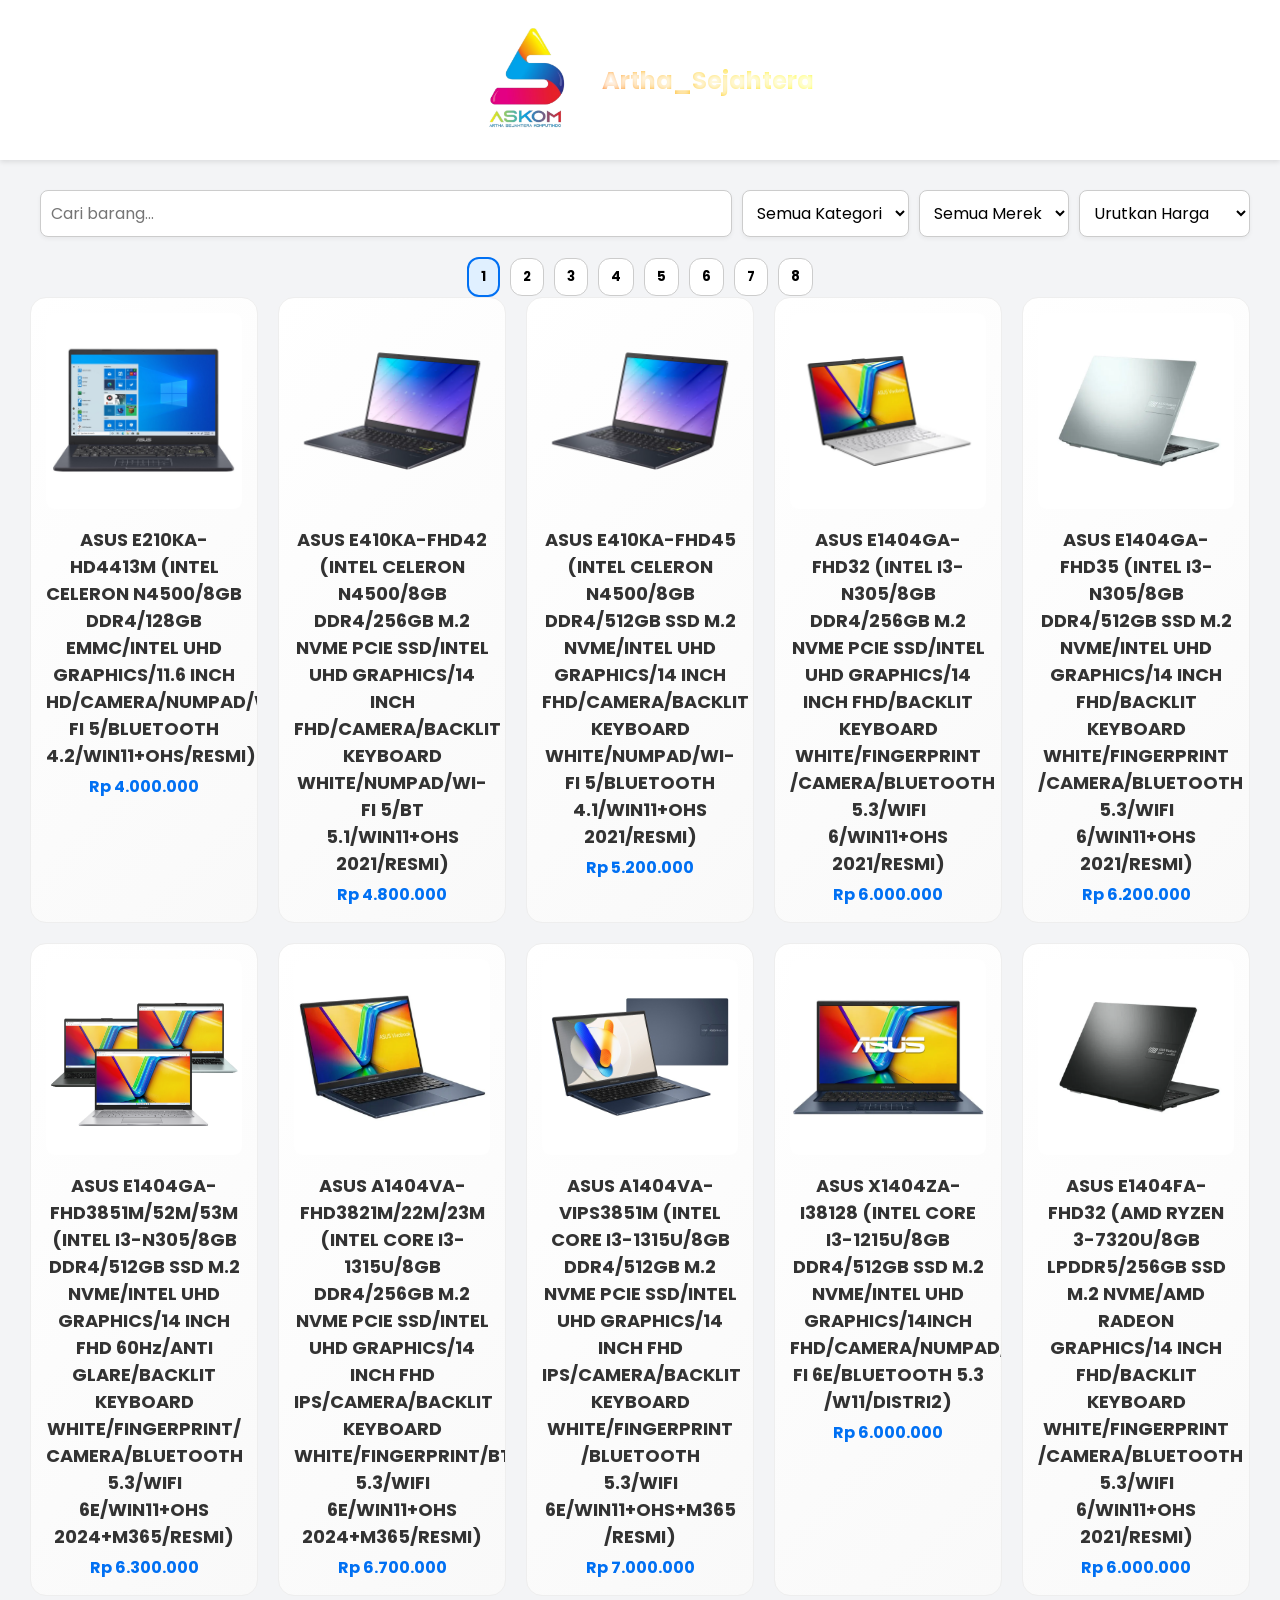
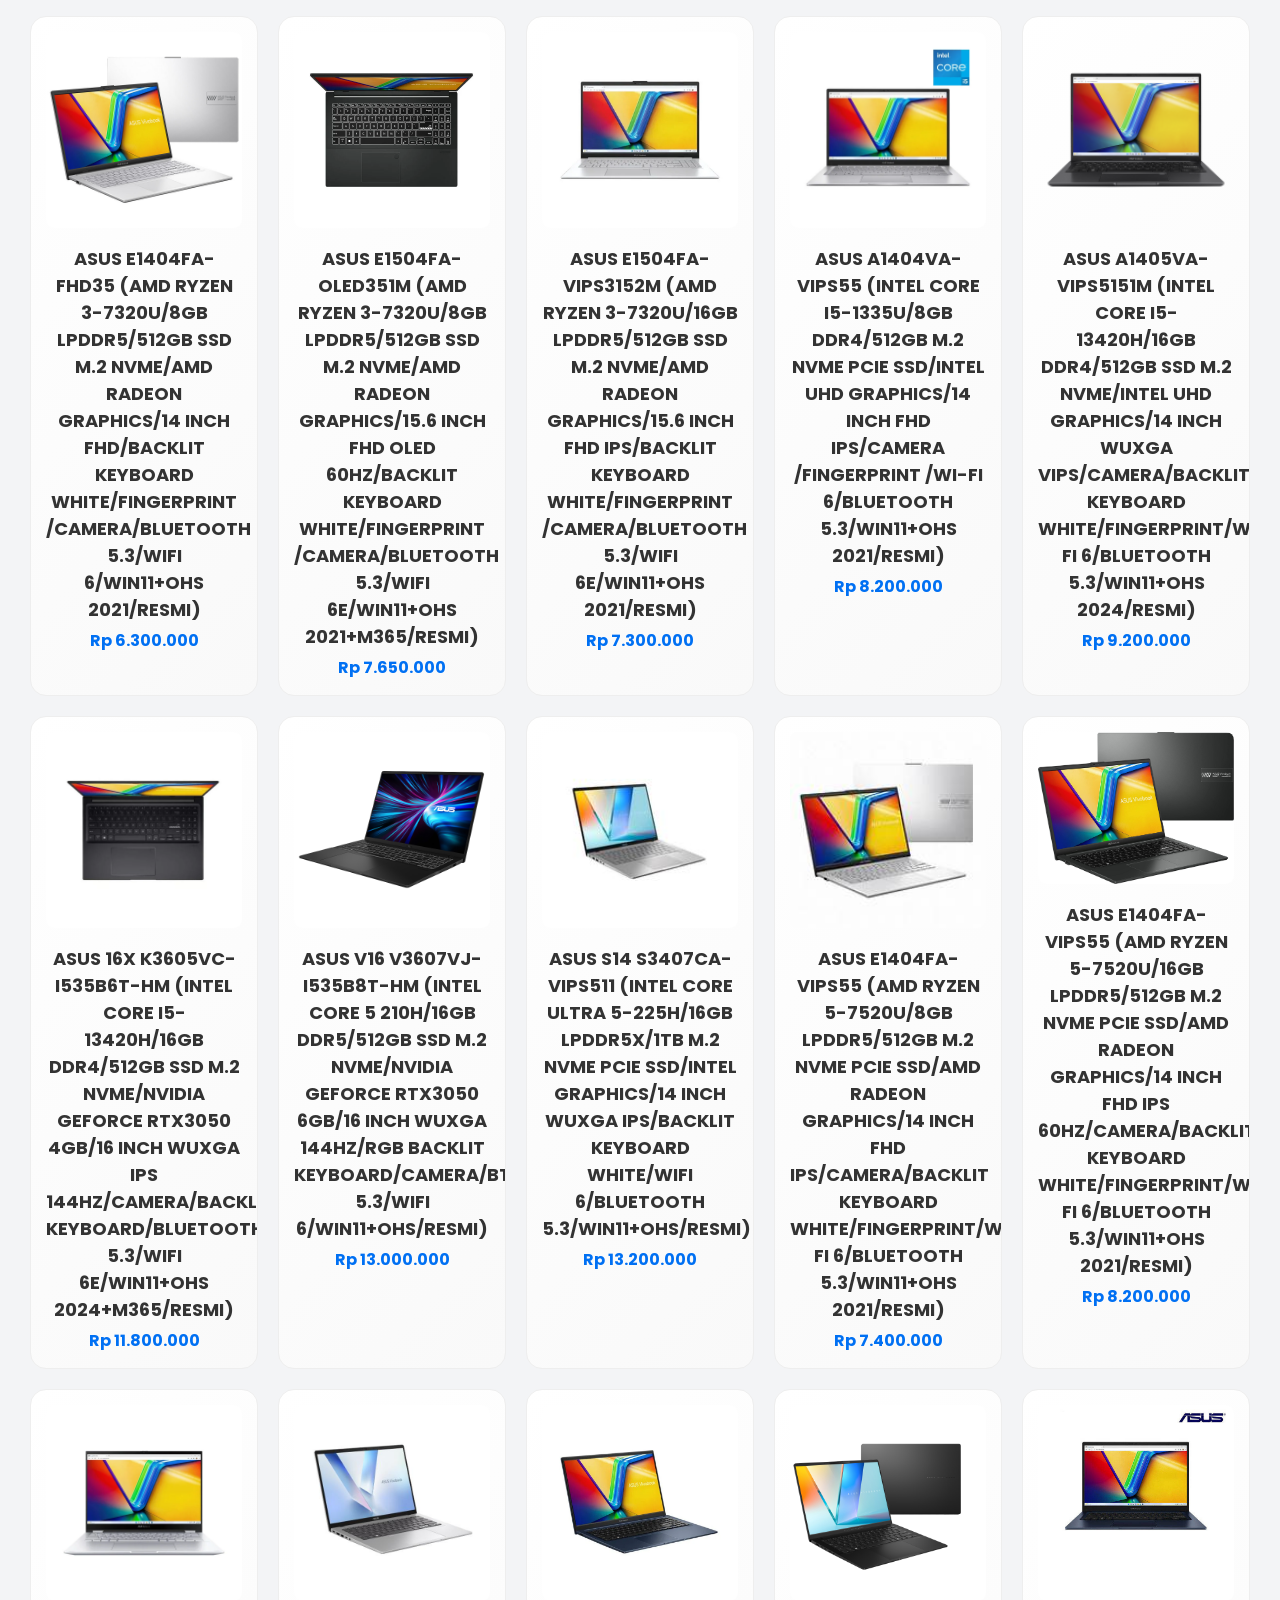
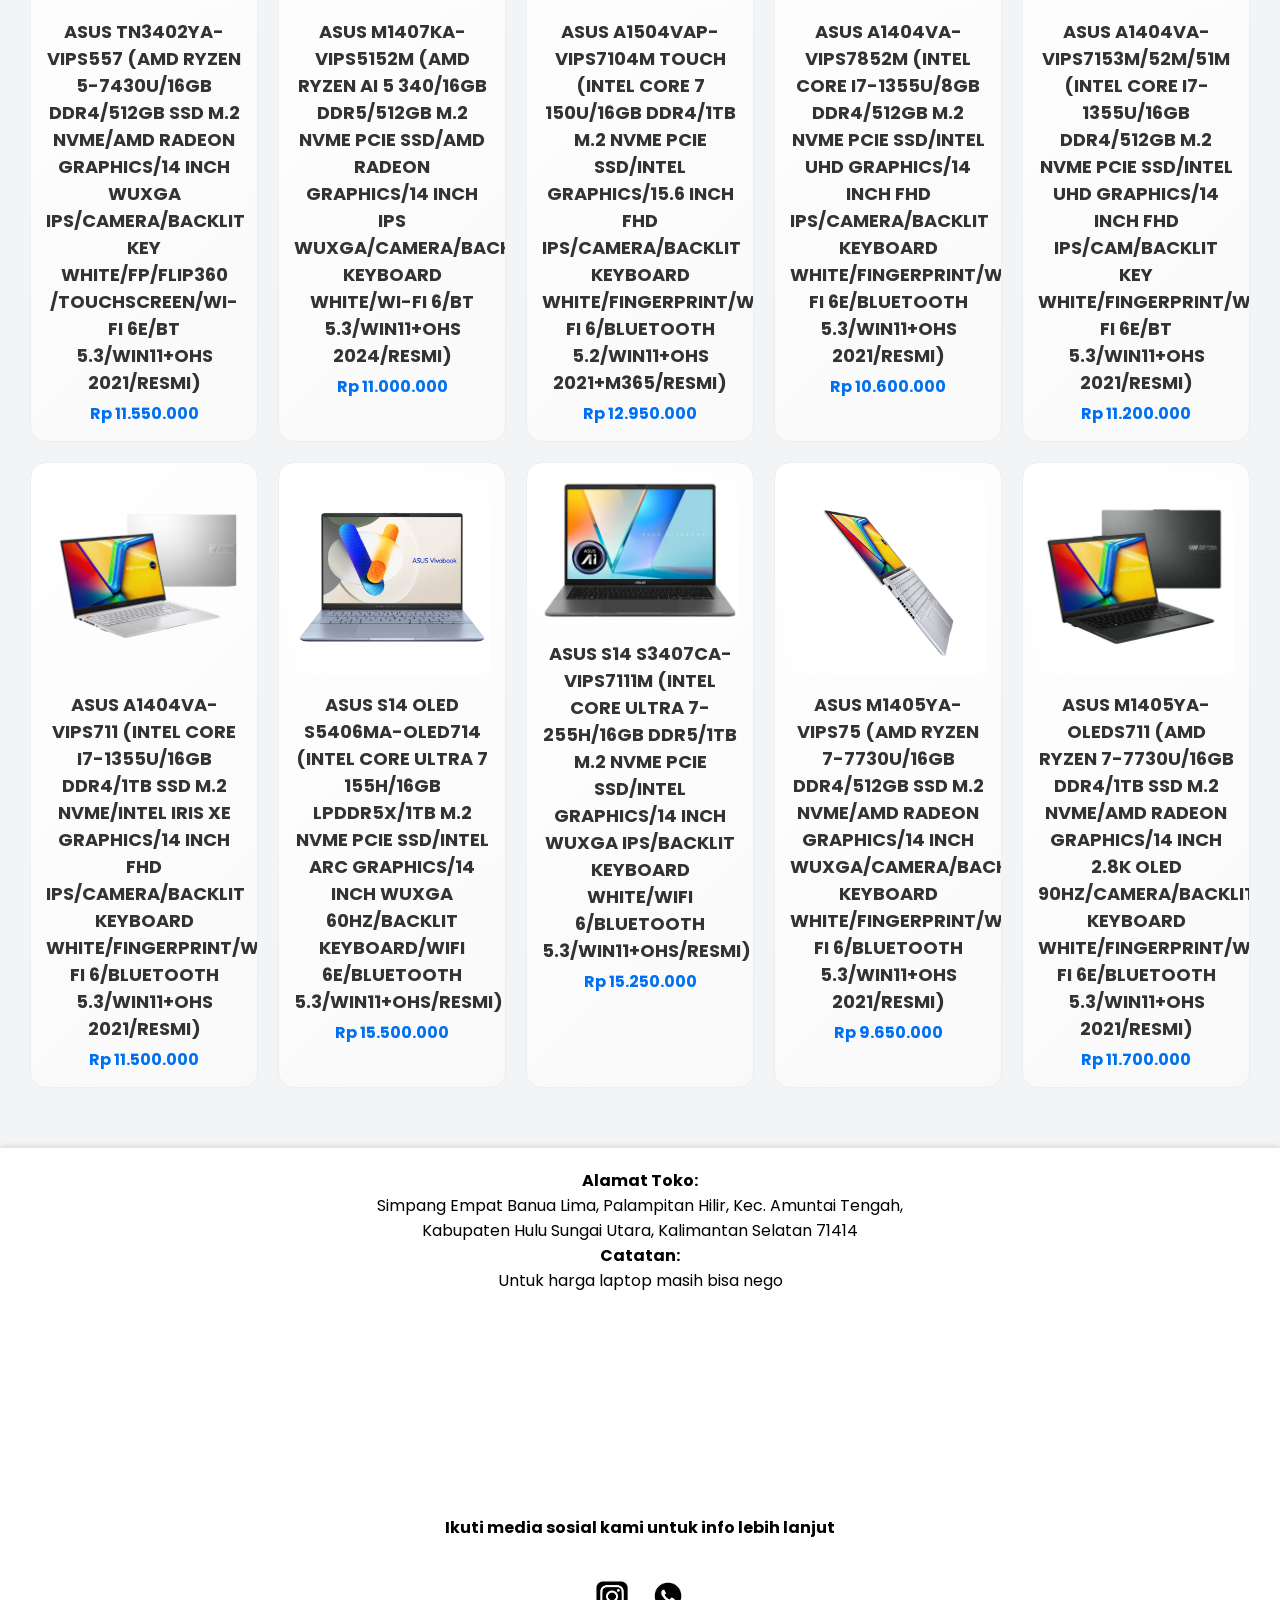
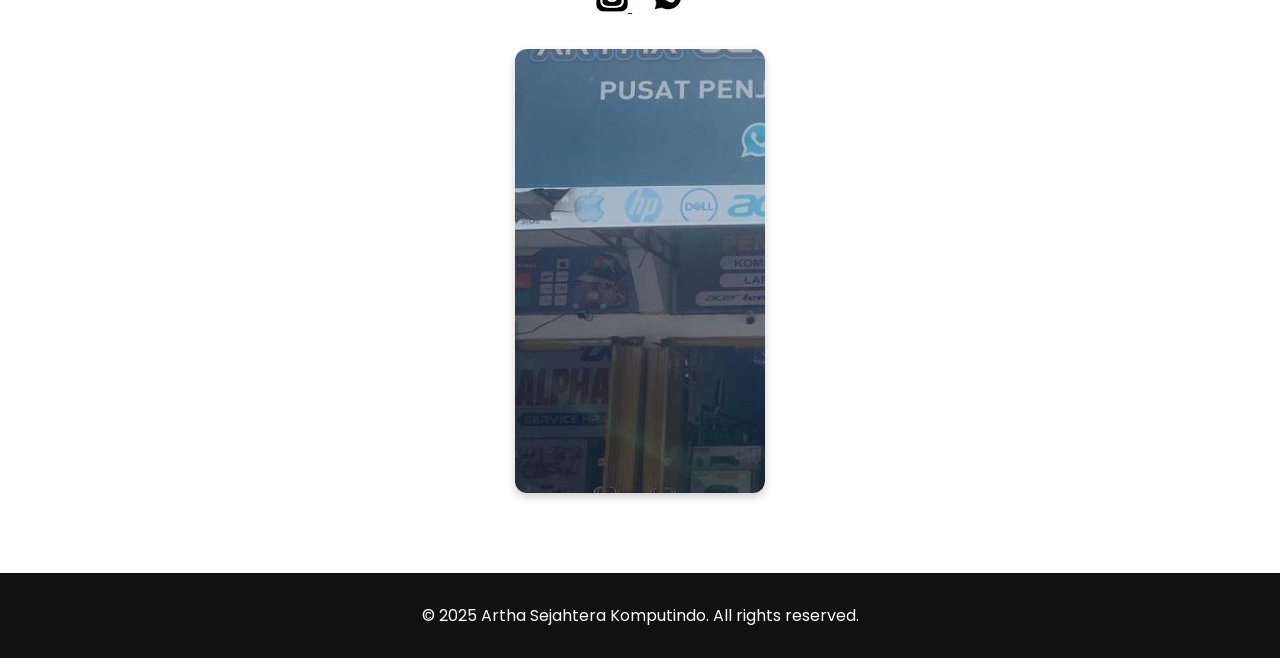
==== commit 837a9835: "Update index.html" ====
--- a/index.html
+++ b/index.html
@@ -248,7 +248,7 @@
 <!-- Semua kartu produk tetap di sini -->
 <div class="product-card" data-category="laptop" data-brand="asus">
 <img alt="Ja" src="foto/asus1.jpg"/>
-<h3>E210KA-HD4413M (INTEL CELERON N4500/8GB DDR4/128GB EMMC/INTEL UHD GRAPHICS/11.6 INCH HD/CAMERA/NUMPAD/WI-FI 5/BLUETOOTH 4.2/WIN11+OHS/RESMI)</h3>
+<h3>ASUS E210KA-HD4413M (INTEL CELERON N4500/8GB DDR4/128GB EMMC/INTEL UHD GRAPHICS/11.6 INCH HD/CAMERA/NUMPAD/WI-FI 5/BLUETOOTH 4.2/WIN11+OHS/RESMI)</h3>
 <p>Rp 4.000.000</p>
 </div>
 <div class="product-card" data-category="laptop" data-brand="asus" data-stock="Tersedia 1 unit">
@@ -286,13 +286,13 @@
 </div>
 <div class="product-card" data-category="laptop" data-brand="asus">
 <img alt="Jaket Hoodie" src="foto/asus6.jpg"/>
-<h3>A1404VA-FHD3821M/22M/23M (INTEL CORE I3-1315U/8GB DDR4/256GB M.2 NVME PCIE SSD/INTEL UHD GRAPHICS/14 INCH FHD IPS/CAMERA/BACKLIT KEYBOARD WHITE/FINGERPRINT/BT 5.3/WIFI 6E/WIN11+OHS 2024+M365/RESMI)
+<h3>ASUS A1404VA-FHD3821M/22M/23M (INTEL CORE I3-1315U/8GB DDR4/256GB M.2 NVME PCIE SSD/INTEL UHD GRAPHICS/14 INCH FHD IPS/CAMERA/BACKLIT KEYBOARD WHITE/FINGERPRINT/BT 5.3/WIFI 6E/WIN11+OHS 2024+M365/RESMI)
 </h3>
 <p>Rp 6.700.000</p>
 </div>
 <div class="product-card" data-category="laptop" data-brand="asus">
 <img alt="Jaket Hoodie" src="foto/asus7.jpg"/>
-<h3>A1404VA-VIPS3851M (INTEL CORE I3-1315U/8GB DDR4/512GB M.2 NVME PCIE SSD/INTEL UHD GRAPHICS/14 INCH FHD IPS/CAMERA/BACKLIT KEYBOARD WHITE/FINGERPRINT
+<h3>ASUS A1404VA-VIPS3851M (INTEL CORE I3-1315U/8GB DDR4/512GB M.2 NVME PCIE SSD/INTEL UHD GRAPHICS/14 INCH FHD IPS/CAMERA/BACKLIT KEYBOARD WHITE/FINGERPRINT
   /BLUETOOTH 5.3/WIFI 6E/WIN11+OHS+M365
   /RESMI)
 </h3>
@@ -301,41 +301,41 @@
 
 <div class="product-card" data-category="laptop" data-brand="asus">
   <img alt="X1404ZA-I38128" src="foto/asus9.jpg"/>
-  <h3>X1404ZA-I38128 (INTEL CORE I3-1215U/8GB DDR4/512GB SSD M.2 NVME/INTEL UHD GRAPHICS/14INCH FHD/CAMERA/NUMPAD/WI-FI 6E/BLUETOOTH 5.3
+  <h3>ASUS X1404ZA-I38128 (INTEL CORE I3-1215U/8GB DDR4/512GB SSD M.2 NVME/INTEL UHD GRAPHICS/14INCH FHD/CAMERA/NUMPAD/WI-FI 6E/BLUETOOTH 5.3
   /W11/DISTRI2)</h3>
   <p>Rp 6.000.000</p>
 </div>
 
 <div class="product-card" data-category="laptop" data-brand="asus">
   <img alt="E1404FA-FHD32" src="foto/asus10.jpg"/>
-  <h3>E1404FA-FHD32 (AMD RYZEN 3-7320U/8GB LPDDR5/256GB SSD M.2 NVME/AMD RADEON GRAPHICS/14 INCH FHD/BACKLIT KEYBOARD WHITE/FINGERPRINT
+  <h3>ASUS E1404FA-FHD32 (AMD RYZEN 3-7320U/8GB LPDDR5/256GB SSD M.2 NVME/AMD RADEON GRAPHICS/14 INCH FHD/BACKLIT KEYBOARD WHITE/FINGERPRINT
   /CAMERA/BLUETOOTH 5.3/WIFI 6/WIN11+OHS 2021/RESMI)</h3>
   <p>Rp 6.000.000</p>
 </div>
 <div class="product-card" data-category="laptop" data-brand="asus">
   <img alt="E1404FA-FHD35" src="foto/asus11.jpg"/>
-  <h3>E1404FA-FHD35 (AMD RYZEN 3-7320U/8GB LPDDR5/512GB SSD M.2 NVME/AMD RADEON GRAPHICS/14 INCH FHD/BACKLIT KEYBOARD WHITE/FINGERPRINT
+  <h3>ASUS E1404FA-FHD35 (AMD RYZEN 3-7320U/8GB LPDDR5/512GB SSD M.2 NVME/AMD RADEON GRAPHICS/14 INCH FHD/BACKLIT KEYBOARD WHITE/FINGERPRINT
   /CAMERA/BLUETOOTH 5.3/WIFI 6/WIN11+OHS 2021/RESMI)</h3>
   <p>Rp 6.300.000</p>
 </div>
 
 <div class="product-card" data-category="laptop" data-brand="asus">
   <img alt="E1504FA-OLED351M" src="foto/asus12.jpg"/>
-  <h3>E1504FA-OLED351M (AMD RYZEN 3-7320U/8GB LPDDR5/512GB SSD M.2 NVME/AMD RADEON GRAPHICS/15.6 INCH FHD OLED 60HZ/BACKLIT KEYBOARD WHITE/FINGERPRINT
+  <h3>ASUS E1504FA-OLED351M (AMD RYZEN 3-7320U/8GB LPDDR5/512GB SSD M.2 NVME/AMD RADEON GRAPHICS/15.6 INCH FHD OLED 60HZ/BACKLIT KEYBOARD WHITE/FINGERPRINT
   /CAMERA/BLUETOOTH 5.3/WIFI 6E/WIN11+OHS 2021+M365/RESMI)</h3>
   <p>Rp 7.650.000</p>
 </div>
 
 <div class="product-card" data-category="laptop" data-brand="asus">
   <img alt="E1504FA-VIPS3152M" src="foto/asus13.jpg"/>
-  <h3>E1504FA-VIPS3152M (AMD RYZEN 3-7320U/16GB LPDDR5/512GB SSD M.2 NVME/AMD RADEON GRAPHICS/15.6 INCH FHD IPS/BACKLIT KEYBOARD WHITE/FINGERPRINT
+  <h3>ASUS E1504FA-VIPS3152M (AMD RYZEN 3-7320U/16GB LPDDR5/512GB SSD M.2 NVME/AMD RADEON GRAPHICS/15.6 INCH FHD IPS/BACKLIT KEYBOARD WHITE/FINGERPRINT
   /CAMERA/BLUETOOTH 5.3/WIFI 6E/WIN11+OHS 2021/RESMI)</h3>
   <p>Rp 7.300.000</p>
 </div>
 
 <div class="product-card" data-category="laptop" data-brand="asus">
   <img alt="A1404VA-VIPS55" src="foto/asus14.jpg"/>
-  <h3>A1404VA-VIPS55 (INTEL CORE I5-1335U/8GB DDR4/512GB M.2 NVME PCIE SSD/INTEL UHD GRAPHICS/14 INCH FHD IPS/CAMERA
+  <h3>ASUS A1404VA-VIPS55 (INTEL CORE I5-1335U/8GB DDR4/512GB M.2 NVME PCIE SSD/INTEL UHD GRAPHICS/14 INCH FHD IPS/CAMERA
     /FINGERPRINT
   /WI-FI 6/BLUETOOTH 5.3/WIN11+OHS 2021/RESMI)</h3>
   <p>Rp 8.200.000</p>
@@ -343,121 +343,121 @@
 
 <div class="product-card" data-category="laptop" data-brand="asus">
   <img alt="A1405VA-VIPS5151M" src="foto/asus15.png"/>
-  <h3>A1405VA-VIPS5151M (INTEL CORE I5-13420H/16GB DDR4/512GB SSD M.2 NVME/INTEL UHD GRAPHICS/14 INCH WUXGA VIPS/CAMERA/BACKLIT KEYBOARD WHITE/FINGERPRINT/WI-FI 6/BLUETOOTH 5.3/WIN11+OHS 2024/RESMI)</h3>
+  <h3>ASUS A1405VA-VIPS5151M (INTEL CORE I5-13420H/16GB DDR4/512GB SSD M.2 NVME/INTEL UHD GRAPHICS/14 INCH WUXGA VIPS/CAMERA/BACKLIT KEYBOARD WHITE/FINGERPRINT/WI-FI 6/BLUETOOTH 5.3/WIN11+OHS 2024/RESMI)</h3>
   <p>Rp 9.200.000</p>
 </div>
 
 <div class="product-card" data-category="laptop" data-brand="asus">
   <img alt="16X K3605VC-I535B6T-HM" src="foto/asus16.jpg"/>
-  <h3>16X K3605VC-I535B6T-HM (INTEL CORE I5-13420H/16GB DDR4/512GB SSD M.2 NVME/NVIDIA GEFORCE RTX3050 4GB/16 INCH WUXGA IPS 144HZ/CAMERA/BACKLIT KEYBOARD/BLUETOOTH 5.3/WIFI 6E/WIN11+OHS 2024+M365/RESMI)</h3>
+  <h3>ASUS 16X K3605VC-I535B6T-HM (INTEL CORE I5-13420H/16GB DDR4/512GB SSD M.2 NVME/NVIDIA GEFORCE RTX3050 4GB/16 INCH WUXGA IPS 144HZ/CAMERA/BACKLIT KEYBOARD/BLUETOOTH 5.3/WIFI 6E/WIN11+OHS 2024+M365/RESMI)</h3>
   <p>Rp 11.800.000</p>
 </div>
 
 <div class="product-card" data-category="laptop" data-brand="asus">
   <img alt="V16 V3607VJ-I535B8T-HM" src="foto/asus17.jpg"/>
-  <h3>V16 V3607VJ-I535B8T-HM (INTEL CORE 5 210H/16GB DDR5/512GB SSD M.2 NVME/NVIDIA GEFORCE RTX3050 6GB/16 INCH WUXGA 144HZ/RGB BACKLIT KEYBOARD/CAMERA/BT 5.3/WIFI 6/WIN11+OHS/RESMI)</h3>
+  <h3>ASUS V16 V3607VJ-I535B8T-HM (INTEL CORE 5 210H/16GB DDR5/512GB SSD M.2 NVME/NVIDIA GEFORCE RTX3050 6GB/16 INCH WUXGA 144HZ/RGB BACKLIT KEYBOARD/CAMERA/BT 5.3/WIFI 6/WIN11+OHS/RESMI)</h3>
   <p>Rp 13.000.000</p>
 </div>
 
 <div class="product-card" data-category="laptop" data-brand="asus">
   <img alt="S14 S3407CA-VIPS511" src="foto/asus18.jpg"/>
-  <h3>S14 S3407CA-VIPS511 (INTEL CORE ULTRA 5-225H/16GB LPDDR5X/1TB M.2 NVME PCIE SSD/INTEL GRAPHICS/14 INCH WUXGA IPS/BACKLIT KEYBOARD WHITE/WIFI 6/BLUETOOTH 5.3/WIN11+OHS/RESMI)</h3>
+  <h3>ASUS S14 S3407CA-VIPS511 (INTEL CORE ULTRA 5-225H/16GB LPDDR5X/1TB M.2 NVME PCIE SSD/INTEL GRAPHICS/14 INCH WUXGA IPS/BACKLIT KEYBOARD WHITE/WIFI 6/BLUETOOTH 5.3/WIN11+OHS/RESMI)</h3>
   <p>Rp 13.200.000</p>
 </div>
 
 <div class="product-card" data-category="laptop" data-brand="asus">
   <img alt="E1404FA-VIPS55 (R5-7520U 8GB)" src="foto/asus19.jpg"/>
-  <h3>E1404FA-VIPS55 (AMD RYZEN 5-7520U/8GB LPDDR5/512GB M.2 NVME PCIE SSD/AMD RADEON GRAPHICS/14 INCH FHD IPS/CAMERA/BACKLIT KEYBOARD WHITE/FINGERPRINT/WI-FI 6/BLUETOOTH 5.3/WIN11+OHS 2021/RESMI)</h3>
+  <h3>ASUS E1404FA-VIPS55 (AMD RYZEN 5-7520U/8GB LPDDR5/512GB M.2 NVME PCIE SSD/AMD RADEON GRAPHICS/14 INCH FHD IPS/CAMERA/BACKLIT KEYBOARD WHITE/FINGERPRINT/WI-FI 6/BLUETOOTH 5.3/WIN11+OHS 2021/RESMI)</h3>
   <p>Rp 7.400.000</p>
 </div>
 
 <div class="product-card" data-category="laptop" data-brand="asus">
   <img alt="E1404FA-VIPS55 (R5-7520U 16GB)" src="foto/asus20.jpg"/>
-  <h3>E1404FA-VIPS55 (AMD RYZEN 5-7520U/16GB LPDDR5/512GB M.2 NVME PCIE SSD/AMD RADEON GRAPHICS/14 INCH FHD IPS 60HZ/CAMERA/BACKLIT KEYBOARD WHITE/FINGERPRINT/WI-FI 6/BLUETOOTH 5.3/WIN11+OHS 2021/RESMI)</h3>
+  <h3>ASUS E1404FA-VIPS55 (AMD RYZEN 5-7520U/16GB LPDDR5/512GB M.2 NVME PCIE SSD/AMD RADEON GRAPHICS/14 INCH FHD IPS 60HZ/CAMERA/BACKLIT KEYBOARD WHITE/FINGERPRINT/WI-FI 6/BLUETOOTH 5.3/WIN11+OHS 2021/RESMI)</h3>
   <p>Rp 8.200.000</p>
 </div>
 <div class="product-card" data-category="laptop" data-brand="asus">
   <img alt="TN3402YA-VIPS557" src="foto/asus21.jpg"/>
-  <h3>TN3402YA-VIPS557 (AMD RYZEN 5-7430U/16GB DDR4/512GB SSD M.2 NVME/AMD RADEON GRAPHICS/14 INCH WUXGA IPS/CAMERA/BACKLIT KEY WHITE/FP/FLIP360
+  <h3>ASUS TN3402YA-VIPS557 (AMD RYZEN 5-7430U/16GB DDR4/512GB SSD M.2 NVME/AMD RADEON GRAPHICS/14 INCH WUXGA IPS/CAMERA/BACKLIT KEY WHITE/FP/FLIP360
   /TOUCHSCREEN/WI-FI 6E/BT 5.3/WIN11+OHS 2021/RESMI)</h3>
   <p>Rp 11.550.000</p>
 </div>
 
 <div class="product-card" data-category="laptop" data-brand="asus">
   <img alt="M1407KA-VIPS5152M" src="foto/asus22.jpg"/>
-  <h3>M1407KA-VIPS5152M (AMD RYZEN AI 5 340/16GB DDR5/512GB M.2 NVME PCIE SSD/AMD RADEON GRAPHICS/14 INCH IPS WUXGA/CAMERA/BACKLIT KEYBOARD WHITE/WI-FI 6/BT 5.3/WIN11+OHS 2024/RESMI)</h3>
+  <h3>ASUS M1407KA-VIPS5152M (AMD RYZEN AI 5 340/16GB DDR5/512GB M.2 NVME PCIE SSD/AMD RADEON GRAPHICS/14 INCH IPS WUXGA/CAMERA/BACKLIT KEYBOARD WHITE/WI-FI 6/BT 5.3/WIN11+OHS 2024/RESMI)</h3>
   <p>Rp 11.000.000</p>
 </div>
 
 <div class="product-card" data-category="laptop" data-brand="asus">
   <img alt="A1504VAP-VIPS7104M TOUCH" src="foto/asus23.jpg"/>
-  <h3>A1504VAP-VIPS7104M TOUCH (INTEL CORE 7 150U/16GB DDR4/1TB M.2 NVME PCIE SSD/INTEL GRAPHICS/15.6 INCH FHD IPS/CAMERA/BACKLIT KEYBOARD WHITE/FINGERPRINT/WI-FI 6/BLUETOOTH 5.2/WIN11+OHS 2021+M365/RESMI)</h3>
+  <h3>ASUS A1504VAP-VIPS7104M TOUCH (INTEL CORE 7 150U/16GB DDR4/1TB M.2 NVME PCIE SSD/INTEL GRAPHICS/15.6 INCH FHD IPS/CAMERA/BACKLIT KEYBOARD WHITE/FINGERPRINT/WI-FI 6/BLUETOOTH 5.2/WIN11+OHS 2021+M365/RESMI)</h3>
   <p>Rp 12.950.000</p>
 </div>
 
 <div class="product-card" data-category="laptop" data-brand="asus">
   <img alt="A1404VA-VIPS7852M" src="foto/asus24.jpg"/>
-  <h3>A1404VA-VIPS7852M (INTEL CORE I7-1355U/8GB DDR4/512GB M.2 NVME PCIE SSD/INTEL UHD GRAPHICS/14 INCH FHD IPS/CAMERA/BACKLIT KEYBOARD WHITE/FINGERPRINT/WI-FI 6E/BLUETOOTH 5.3/WIN11+OHS 2021/RESMI)</h3>
+  <h3>ASUS A1404VA-VIPS7852M (INTEL CORE I7-1355U/8GB DDR4/512GB M.2 NVME PCIE SSD/INTEL UHD GRAPHICS/14 INCH FHD IPS/CAMERA/BACKLIT KEYBOARD WHITE/FINGERPRINT/WI-FI 6E/BLUETOOTH 5.3/WIN11+OHS 2021/RESMI)</h3>
   <p>Rp 10.600.000</p>
 </div>
 
 <div class="product-card" data-category="laptop" data-brand="asus">
   <img alt="A1404VA-VIPS7153M/52M/51M" src="foto/asus25.png"/>
-  <h3>A1404VA-VIPS7153M/52M/51M (INTEL CORE I7-1355U/16GB DDR4/512GB M.2 NVME PCIE SSD/INTEL UHD GRAPHICS/14 INCH FHD IPS/CAM/BACKLIT KEY WHITE/FINGERPRINT/WI-FI 6E/BT 5.3/WIN11+OHS 2021/RESMI)</h3>
+  <h3>ASUS A1404VA-VIPS7153M/52M/51M (INTEL CORE I7-1355U/16GB DDR4/512GB M.2 NVME PCIE SSD/INTEL UHD GRAPHICS/14 INCH FHD IPS/CAM/BACKLIT KEY WHITE/FINGERPRINT/WI-FI 6E/BT 5.3/WIN11+OHS 2021/RESMI)</h3>
   <p>Rp 11.200.000</p>
 </div>
 
 <div class="product-card" data-category="laptop" data-brand="asus">
   <img alt="A1404VA-VIPS711" src="foto/asus26.jpg"/>
-  <h3>A1404VA-VIPS711 (INTEL CORE I7-1355U/16GB DDR4/1TB SSD M.2 NVME/INTEL IRIS XE GRAPHICS/14 INCH FHD IPS/CAMERA/BACKLIT KEYBOARD WHITE/FINGERPRINT/WI-FI 6/BLUETOOTH 5.3/WIN11+OHS 2021/RESMI)</h3>
+  <h3>ASUS A1404VA-VIPS711 (INTEL CORE I7-1355U/16GB DDR4/1TB SSD M.2 NVME/INTEL IRIS XE GRAPHICS/14 INCH FHD IPS/CAMERA/BACKLIT KEYBOARD WHITE/FINGERPRINT/WI-FI 6/BLUETOOTH 5.3/WIN11+OHS 2021/RESMI)</h3>
   <p>Rp 11.500.000</p>
 </div>
 
 <div class="product-card" data-category="laptop" data-brand="asus">
   <img alt="S14 OLED S5406MA-OLED714" src="foto/asus27.jpg"/>
-  <h3>S14 OLED S5406MA-OLED714 (INTEL CORE ULTRA 7 155H/16GB LPDDR5X/1TB M.2 NVME PCIE SSD/INTEL ARC GRAPHICS/14 INCH WUXGA 60HZ/BACKLIT KEYBOARD/WIFI 6E/BLUETOOTH 5.3/WIN11+OHS/RESMI)</h3>
+  <h3>ASUS S14 OLED S5406MA-OLED714 (INTEL CORE ULTRA 7 155H/16GB LPDDR5X/1TB M.2 NVME PCIE SSD/INTEL ARC GRAPHICS/14 INCH WUXGA 60HZ/BACKLIT KEYBOARD/WIFI 6E/BLUETOOTH 5.3/WIN11+OHS/RESMI)</h3>
   <p>Rp 15.500.000</p>
 </div>
 
 <div class="product-card" data-category="laptop" data-brand="asus">
   <img alt="S14 S3407CA-VIPS7111M" src="foto/asus28.jpg"/>
-  <h3>S14 S3407CA-VIPS7111M (INTEL CORE ULTRA 7-255H/16GB DDR5/1TB M.2 NVME PCIE SSD/INTEL GRAPHICS/14 INCH WUXGA IPS/BACKLIT KEYBOARD WHITE/WIFI 6/BLUETOOTH 5.3/WIN11+OHS/RESMI)</h3>
+  <h3>ASUS S14 S3407CA-VIPS7111M (INTEL CORE ULTRA 7-255H/16GB DDR5/1TB M.2 NVME PCIE SSD/INTEL GRAPHICS/14 INCH WUXGA IPS/BACKLIT KEYBOARD WHITE/WIFI 6/BLUETOOTH 5.3/WIN11+OHS/RESMI)</h3>
   <p>Rp 15.250.000</p>
 </div>
 
 <div class="product-card" data-category="laptop" data-brand="asus">
   <img alt="M1405YA-VIPS75" src="foto/asus29.jpg"/>
-  <h3>M1405YA-VIPS75 (AMD RYZEN 7-7730U/16GB DDR4/512GB SSD M.2 NVME/AMD RADEON GRAPHICS/14 INCH WUXGA/CAMERA/BACKLIT KEYBOARD WHITE/FINGERPRINT/WI-FI 6/BLUETOOTH 5.3/WIN11+OHS 2021/RESMI)</h3>
+  <h3>ASUS M1405YA-VIPS75 (AMD RYZEN 7-7730U/16GB DDR4/512GB SSD M.2 NVME/AMD RADEON GRAPHICS/14 INCH WUXGA/CAMERA/BACKLIT KEYBOARD WHITE/FINGERPRINT/WI-FI 6/BLUETOOTH 5.3/WIN11+OHS 2021/RESMI)</h3>
   <p>Rp 9.650.000</p>
 </div>
 
 <div class="product-card" data-category="laptop" data-brand="asus">
   <img alt="M1405YA-OLEDS711" src="foto/asus30.jpg"/>
-  <h3>M1405YA-OLEDS711 (AMD RYZEN 7-7730U/16GB DDR4/1TB SSD M.2 NVME/AMD RADEON GRAPHICS/14 INCH 2.8K OLED 90HZ/CAMERA/BACKLIT KEYBOARD WHITE/FINGERPRINT/WI-FI 6E/BLUETOOTH 5.3/WIN11+OHS 2021/RESMI)</h3>
+  <h3>ASUS M1405YA-OLEDS711 (AMD RYZEN 7-7730U/16GB DDR4/1TB SSD M.2 NVME/AMD RADEON GRAPHICS/14 INCH 2.8K OLED 90HZ/CAMERA/BACKLIT KEYBOARD WHITE/FINGERPRINT/WI-FI 6E/BLUETOOTH 5.3/WIN11+OHS 2021/RESMI)</h3>
   <p>Rp 11.700.000</p>
 </div>
 <div class="product-card" data-category="laptop" data-brand="asus">
   <img alt="S14 M3407HA-VIPS7111M" src="foto/asus31.jpg"/>
-  <h3>S14 M3407HA-VIPS7111M (AMD RYZEN 7-260/16GB DDR5/1TB SSD M.2 NVME/AMD RADEON GRAPHICS/14 INCH WUXGA IPS/CAMERA/BACKLIT KEYBOARD WHITE/WI-FI 6/BLUETOOTH 5.3/WIN11+OHS/RESMI)</h3>
+  <h3>ASUS S14 M3407HA-VIPS7111M (AMD RYZEN 7-260/16GB DDR5/1TB SSD M.2 NVME/AMD RADEON GRAPHICS/14 INCH WUXGA IPS/CAMERA/BACKLIT KEYBOARD WHITE/WI-FI 6/BLUETOOTH 5.3/WIN11+OHS/RESMI)</h3>
   <p>Rp 13.500.000</p>
 </div>
 
 <div class="product-card" data-category="laptop" data-brand="asus">
   <img alt="S15 S5507QA-OLEDSP11M" src="foto/asus32.jpg"/>
-  <h3>S15 S5507QA-OLEDSP11M (SNAPDRAGON X PLUS X1P 42/100/16GB LPDDR5X/1TB M.2 NVME PCIE SSD/QUALCOMM ADRENO/15.6 INCH 3K OLED 120HZ/CAMERA/BACKLIT KEYBOARD/WI-FI 7/BLUETOOTH 5.4/WIN11+OHS/RESMI)</h3>
+  <h3>ASUS S15 S5507QA-OLEDSP11M (SNAPDRAGON X PLUS X1P 42/100/16GB LPDDR5X/1TB M.2 NVME PCIE SSD/QUALCOMM ADRENO/15.6 INCH 3K OLED 120HZ/CAMERA/BACKLIT KEYBOARD/WI-FI 7/BLUETOOTH 5.4/WIN11+OHS/RESMI)</h3>
   <p>Rp 15.250.000</p>
 </div>
 
 <div class="product-card" data-category="laptop" data-brand="asus">
   <img alt="ZENBOOK DUO UX8406MA-OLEDS711" src="foto/asus33.jpg"/>
-  <h3>ZENBOOK DUO UX8406MA-OLEDS711 (INTEL CORE ULTRA 7-155H/16GB LPDDR5X/1TB M.2 NVME PCIE SSD/INTEL ARC GRAPHICS/14 INCH 3K OLED 120HZ/TOUCHSCREEN
+  <h3>ASUS ZENBOOK DUO UX8406MA-OLEDS711 (INTEL CORE ULTRA 7-155H/16GB LPDDR5X/1TB M.2 NVME PCIE SSD/INTEL ARC GRAPHICS/14 INCH 3K OLED 120HZ/TOUCHSCREEN
   /WIFI 6E/BLUETOOTH 5.3/WIN11+OHS/RESMI)</h3>
   <p>Rp 24.600.000</p>
 </div>
 
 <div class="product-card" data-category="laptop" data-brand="asus">
   <img alt="TUF 15 FA506NFR-R725B1T-OM" src="foto/asus34.jpg"/>
-  <h3>TUF 15 FA506NFR-R725B1T-OM (AMD RYZEN 7-7435HS/8GB DDR5/512GB PCIE NVME M.2 SSD/NVIDIA GEFORCE RTX2050 4GB/15.6 INCH FHD IPS 144HZ/CAM/BACKLIT KEY RGB/WI-FI 6/BLUETOOTH 5.3/WIN11+OHS21/RESMI)</h3>
+  <h3>ASUS TUF 15 FA506NFR-R725B1T-OM (AMD RYZEN 7-7435HS/8GB DDR5/512GB PCIE NVME M.2 SSD/NVIDIA GEFORCE RTX2050 4GB/15.6 INCH FHD IPS 144HZ/CAM/BACKLIT KEY RGB/WI-FI 6/BLUETOOTH 5.3/WIN11+OHS21/RESMI)</h3>
   <p>Rp 9.750.000</p>
 </div>
 
@@ -469,19 +469,19 @@
 
 <div class="product-card" data-category="laptop" data-brand="asus">
   <img alt="TUF FX507ZC4-I535B1M-OM 16GB" src="foto/asus36.jpg"/>
-  <h3>TUF FX507ZC4-I535B1M-OM (INTEL CORE I5-12500H/16GB DDR4/512GB SSD M.2 NVME/NVIDIA GEFORCE RTX3050 4GB/15.6 INCH FHD 144HZ/ANTI GLARE/RGB BACKLIT KEY/CAM/BT 5.2/WIFI 6/WIN11+OHS 2021+MICROSOFT 365/RESMI)</h3>
+  <h3>ASUS TUF FX507ZC4-I535B1M-OM (INTEL CORE I5-12500H/16GB DDR4/512GB SSD M.2 NVME/NVIDIA GEFORCE RTX3050 4GB/15.6 INCH FHD 144HZ/ANTI GLARE/RGB BACKLIT KEY/CAM/BT 5.2/WIFI 6/WIN11+OHS 2021+MICROSOFT 365/RESMI)</h3>
   <p>Rp 11.300.000</p>
 </div>
 
 <div class="product-card" data-category="laptop" data-brand="asus">
   <img alt="TUF A15 FA506NCR-R735B1T-OM" src="foto/asus37.jpg"/>
-  <h3>TUF A15 FA506NCR-R735B1T-OM (AMD RYZEN 7-7435HS/8GB DDR5/512GB PCIE NVME M.2 SSD/NVIDIA GEFORCE RTX3050 4GB/15.6 INCH FHD IPS 144HZ/CAMERA/BACKLIT KEY RGB/WI-FI 6/BT 5.3/WIN11+OHS21/RESMI)</h3>
+  <h3>ASUS TUF A15 FA506NCR-R735B1T-OM (AMD RYZEN 7-7435HS/8GB DDR5/512GB PCIE NVME M.2 SSD/NVIDIA GEFORCE RTX3050 4GB/15.6 INCH FHD IPS 144HZ/CAMERA/BACKLIT KEY RGB/WI-FI 6/BT 5.3/WIN11+OHS21/RESMI)</h3>
   <p>Rp 11.600.000</p>
 </div>
 
 <div class="product-card" data-category="laptop" data-brand="asus">
   <img alt="TUF A15 FA507NUR-R745K6G-OM" src="foto/asus38.jpg"/>
-  <h3>TUF A15 FA507NUR-R745K6G-OM (AMD RYZEN 7-7435HS/16GB DDR5/512GB PCIE NVME M2 SSD/NVIDIA GEFORCE RTX 4050 6GB/15.6 INCH FHD IPS 144HZ/ANTI GLARE/CAMERA/
+  <h3>ASUS TUF A15 FA507NUR-R745K6G-OM (AMD RYZEN 7-7435HS/16GB DDR5/512GB PCIE NVME M2 SSD/NVIDIA GEFORCE RTX 4050 6GB/15.6 INCH FHD IPS 144HZ/ANTI GLARE/CAMERA/
     BACKLIT KEY RGB/WI-FI 6/BT 5.3/WIN11+OHS+M365/
   RESMI)</h3>
   <p>Rp 16.200.000</p>
@@ -489,100 +489,100 @@
 
 <div class="product-card" data-category="laptop" data-brand="asus">
   <img alt="TUF FX607VU-I745J6M-HM" src="foto/asus39.jpg"/>
-  <h3>TUF FX607VU-I745J6M-HM (INTEL CORE I7-13620H/16GB DDR5/512GB PCIE NVME M.2 SSD/NVIDIA GEFORCE RTX 4050 6GB/16 INCH WUXGA IPS 165HZ 100% SRGB/BACKLIT KEY RGB/CAM/WI-FI 6/BT 5.3/WIN11+OHS/RESMI)</h3>
+  <h3>ASUS TUF FX607VU-I745J6M-HM (INTEL CORE I7-13620H/16GB DDR5/512GB PCIE NVME M.2 SSD/NVIDIA GEFORCE RTX 4050 6GB/16 INCH WUXGA IPS 165HZ 100% SRGB/BACKLIT KEY RGB/CAM/WI-FI 6/BT 5.3/WIN11+OHS/RESMI)</h3>
   <p>Rp 19.500.000</p>
 </div>
 
 <div class="product-card" data-category="laptop" data-brand="asus">
   <img alt="ROG STRIX G16 G614JU-I545J6G-HM" src="foto/asus40.jpg"/>
-  <h3>ROG STRIX G16 G614JU-I545J6G-HM (INTEL CORE I5-13540HX/16GB DDR5/512GB SSD NVME/NVIDIA GEFORCE RTX4050 6GB/16 INCH WUXGA 165HZ/BACKLIT KEYBOARD/WI-FI 6/BLUETOOTH 5.2/WIN11+OHS/RESMI)</h3>
+  <h3>ASUS ROG STRIX G16 G614JU-I545J6G-HM (INTEL CORE I5-13540HX/16GB DDR5/512GB SSD NVME/NVIDIA GEFORCE RTX4050 6GB/16 INCH WUXGA 165HZ/BACKLIT KEYBOARD/WI-FI 6/BLUETOOTH 5.2/WIN11+OHS/RESMI)</h3>
   <p>Rp 19.200.000</p>
 </div>
 
 <div class="product-card" data-category="laptop" data-brand="acer" data-stock="Tersedia 2 unit">
   <img alt="LITE AL14-31P-C6AA" src="foto/acer1.jpg"/>
-  <h3>LITE AL14-31P-C6AA (INTEL PROCESSOR N100/8GB DDR5/256GB PCIE NVME SSD/INTEL UHD GRAPHICS/14 INCH WUXGA IPS/CAMERA/WI-FI 5/BLUETOOTH 5.0/W11+OHS 2024/RESMI)</h3>
+  <h3>ACER LITE AL14-31P-C6AA (INTEL PROCESSOR N100/8GB DDR5/256GB PCIE NVME SSD/INTEL UHD GRAPHICS/14 INCH WUXGA IPS/CAMERA/WI-FI 5/BLUETOOTH 5.0/W11+OHS 2024/RESMI)</h3>
   <p>Rp 5.000.000</p>
 </div>
     
 <div class="product-card" data-category="laptop" data-brand="acer">
   <img alt="AL14-31P-C0G4/C6DD" src="foto/acer2.jpg"/>
-  <h3>AL14-31P-C0G4/C6DD (INTEL PROCESSOR N100/8GB DDR5/512GB PCIE NVME SSD/INTEL UHD GRAPHICS/14 INCH WUXGA IPS/CAMERA/WI-FI 5/BLUETOOTH 5.0/W11+OHS 2021/RESMI)</h3>
+  <h3>ACER AL14-31P-C0G4/C6DD (INTEL PROCESSOR N100/8GB DDR5/512GB PCIE NVME SSD/INTEL UHD GRAPHICS/14 INCH WUXGA IPS/CAMERA/WI-FI 5/BLUETOOTH 5.0/W11+OHS 2021/RESMI)</h3>
   <p>Rp 5.200.000</p>
 </div>
     
 <div class="product-card" data-category="laptop" data-brand="acer">
   <img alt="AL14-32P-C2SS" src="foto/acer3.jpg"/>
-  <h3>AL14-32P-C2SS (INTEL PROCESSOR N150/8GB DDR5/256GB PCIE NVME SSD/INTEL GRAPHICS/14 INCH WUXGA IPS/CAMERA/WI-FI 6/BLUETOOTH 5.0/W11+OHS 2024+M365/RESMI)</h3>
+  <h3>ACER AL14-32P-C2SS (INTEL PROCESSOR N150/8GB DDR5/256GB PCIE NVME SSD/INTEL GRAPHICS/14 INCH WUXGA IPS/CAMERA/WI-FI 6/BLUETOOTH 5.0/W11+OHS 2024+M365/RESMI)</h3>
   <p>Rp 5.300.000</p>
 </div>
 
 <div class="product-card" data-category="laptop" data-brand="acer">
   <img alt="AGSP14-31PT-386W" src="foto/acer4.jpg"/>
-  <h3>AGSP14-31PT-386W (INTEL CORE 3-N355/8GB LPDDR5/512GB PCIE NVME SSD/INTEL GRAPHICS/14 INCH WUXGA IPS/CAMERA
+  <h3>ACER AGSP14-31PT-386W (INTEL CORE 3-N355/8GB LPDDR5/512GB PCIE NVME SSD/INTEL GRAPHICS/14 INCH WUXGA IPS/CAMERA
   /TOUCHSCREEN/FLIP 360/WI-FI 6/BLUETOOTH 5.1/WIN11+OHS21/RESMI)</h3>
   <p>Rp 8.550.000</p>
 </div>
 
 <div class="product-card" data-category="laptop" data-brand="acer">
   <img alt="ASPIRE 14 A14-51M" src="foto/acer5.jpg"/>
-  <h3>ASPIRE 14 A14-51M (INTEL CORE 3-100U/8GB LPDDR5/512GB PCIE NVME SSD/INTEL GRAPHICS/14 INCH WUXGA IPS/BACKLIT KEYBOARD WHITE/CAMERA/WI-FI 6E/BLUETOOTH 5.2/WIN11+OHS 2021
+  <h3>ACER ASPIRE 14 A14-51M (INTEL CORE 3-100U/8GB LPDDR5/512GB PCIE NVME SSD/INTEL GRAPHICS/14 INCH WUXGA IPS/BACKLIT KEYBOARD WHITE/CAMERA/WI-FI 6E/BLUETOOTH 5.2/WIN11+OHS 2021
   /RESMI)</h3>
   <p>Rp 7.000.000</p>
 </div>
 
 <div class="product-card" data-category="laptop" data-brand="acer">
   <img alt="AG14-31P-34GM" src="foto/acer6.jpg"/>
-  <h3>AG14-31P-34GM (INTEL CORE I3-N305/8GB LPDDR5/256GB PCIE NVME SSD/INTEL UHD GRAPHICS/14 INCH WUXGA TN/CAMERA/WI-FI 6/BLUETOOTH 5.0/WIN11+OHS/RESMI)</h3>
+  <h3>ACER AG14-31P-34GM (INTEL CORE I3-N305/8GB LPDDR5/256GB PCIE NVME SSD/INTEL UHD GRAPHICS/14 INCH WUXGA TN/CAMERA/WI-FI 6/BLUETOOTH 5.0/WIN11+OHS/RESMI)</h3>
   <p>Rp 5.500.000</p>
 </div>
 
 <div class="product-card" data-category="laptop" data-brand="acer">
   <img alt="AG14-31P-34GM" src="foto/acerg1.jpg"/>
-  <h3>AG14-31P-34GM (INTEL CORE I3-N305/8GB LPDDR5/512GB PCIE NVME SSD/INTEL UHD GRAPHICS/14 INCH WUXGA TN/CAMERA/WI-FI 6/BLUETOOTH 5.0/WIN11+OHS/RESMI)</h3>
+  <h3>ACER AG14-31P-34GM (INTEL CORE I3-N305/8GB LPDDR5/512GB PCIE NVME SSD/INTEL UHD GRAPHICS/14 INCH WUXGA TN/CAMERA/WI-FI 6/BLUETOOTH 5.0/WIN11+OHS/RESMI)</h3>
   <p>Rp 6.000.000</p>
 </div>
   
 <div class="product-card" data-category="laptop" data-brand="acer">
   <img alt="AL1 14-14M-RBID/RSID" src="foto/acer7.jpg"/>
-  <h3>AL1 14-14M-RBID/RSID (INTEL CORE I3-1215U/8GB DDR4/256GB PCIE NVME SSD/INTEL UHD GRAPHICS/14 INCH WUXGA IPS/CAMERA/WI-FI 5/BLUETOOTH 5.1/WIN11+OHS 2021/RESMI)</h3>
+  <h3>ACER AL1 14-14M-RBID/RSID (INTEL CORE I3-1215U/8GB DDR4/256GB PCIE NVME SSD/INTEL UHD GRAPHICS/14 INCH WUXGA IPS/CAMERA/WI-FI 5/BLUETOOTH 5.1/WIN11+OHS 2021/RESMI)</h3>
   <p>Rp 6.000.000</p>
 </div>
 
 <div class="product-card" data-category="laptop" data-brand="acer">
   <img alt="AL1-14M-3BID" src="foto/acer8.jpg"/>
-  <h3>AL1-14M-3BID (INTEL CORE I3-1215U/8GB DDR4/512GB PCIE NVME SSD/INTEL UHD GRAPHICS/14 INCH WUXGA IPS/CAMERA/WI-FI 5/BLUETOOTH 5.1/WIN11+OHS 2021/RESMI)</h3>
+  <h3>ACER AL1-14M-3BID (INTEL CORE I3-1215U/8GB DDR4/512GB PCIE NVME SSD/INTEL UHD GRAPHICS/14 INCH WUXGA IPS/CAMERA/WI-FI 5/BLUETOOTH 5.1/WIN11+OHS 2021/RESMI)</h3>
   <p>Rp 6.400.000</p>
 </div>
 
 <div class="product-card" data-category="laptop" data-brand="acer">
   <img alt="LITE 14 AL1-14M-3NID" src="foto/acer9.jpg"/>
-  <h3>LITE 14 AL1-14M-3NID (INTEL CORE I3-1215U/8GB DDR4/512GB PCIE NVME SSD/INTEL UHD GRAPHICS/14 INCH WUXGA IPS/CAMERA/WI-FI 5/BLUETOOTH 5.1/WIN11+OHS2024
+  <h3>ACER LITE 14 AL1-14M-3NID (INTEL CORE I3-1215U/8GB DDR4/512GB PCIE NVME SSD/INTEL UHD GRAPHICS/14 INCH WUXGA IPS/CAMERA/WI-FI 5/BLUETOOTH 5.1/WIN11+OHS2024
   /RESMI)</h3>
   <p>Rp 6.250.000</p>
 </div>
 
 <div class="product-card" data-category="laptop" data-brand="acer">
   <img alt="AL1-14M-3MID" src="foto/acer10.jpg"/>
-  <h3>AL1-14M-3MID (INTEL CORE I3-1215U/8GB DDR4/512GB PCIE NVME SSD/INTEL UHD GRAPHICS/14 INCH WUXGA IPS/CAMERA/BACKLIT KEYBOARD/WI-FI 5/BLUETOOTH 5.1/WIN11+OHS 2021/RESMI)</h3>
+  <h3>ACER AL1-14M-3MID (INTEL CORE I3-1215U/8GB DDR4/512GB PCIE NVME SSD/INTEL UHD GRAPHICS/14 INCH WUXGA IPS/CAMERA/BACKLIT KEYBOARD/WI-FI 5/BLUETOOTH 5.1/WIN11+OHS 2021/RESMI)</h3>
   <p>Rp 6.550.000</p>
 </div>
 
 <div class="product-card" data-category="laptop" data-brand="acer">
   <img alt="AG14-21P-R499" src="foto/acer11.jpg"/>
-  <h3>AG14-21P-R499 (AMD RYZEN 3-7320U/8GB LPDDR5/512GB PCIE NVME SSD/AMD RADEON GRAPHICS/14 INCH WUXGA/CAMERA/WI-FI 6/BLUETOOTH 5.0/W11+OHS 2021/RESMI)</h3>
+  <h3>ACER AG14-21P-R499 (AMD RYZEN 3-7320U/8GB LPDDR5/512GB PCIE NVME SSD/AMD RADEON GRAPHICS/14 INCH WUXGA/CAMERA/WI-FI 6/BLUETOOTH 5.0/W11+OHS 2021/RESMI)</h3>
   <p>Rp 6.350.000</p>
 </div>
 
 <div class="product-card" data-category="laptop" data-brand="acer">
   <img alt="AL14-52M-59TF" src="foto/acer12.jpg"/>
-  <h3>AL14-52M-59TF (INTEL CORE I5-1334U/16GB DDR5/512GB PCIE NVME SSD/INTEL UHD GRAPHICS/14 INCH WUXGA IPS/CAMERA/WI-FI 6/BLUETOOTH 5.1/WIN11+OHS/RESMI)</h3>
+  <h3>ACER AL14-52M-59TF (INTEL CORE I5-1334U/16GB DDR5/512GB PCIE NVME SSD/INTEL UHD GRAPHICS/14 INCH WUXGA IPS/CAMERA/WI-FI 6/BLUETOOTH 5.1/WIN11+OHS/RESMI)</h3>
   <p>Rp 8.700.000</p>
 </div>
 
 <div class="product-card" data-category="laptop" data-brand="acer">
   <img alt="ASP14-51MTN-59EF" src="foto/acer13.jpg"/>
-  <h3>ASP14-51MTN-59EF (INTEL CORE 5-120U/16GB LPDDR5/512GB PCIE NVME SSD/INTEL GRAPHICS/14 WUXGA IPS/CAMERA
+  <h3>ACER ASP14-51MTN-59EF (INTEL CORE 5-120U/16GB LPDDR5/512GB PCIE NVME SSD/INTEL GRAPHICS/14 WUXGA IPS/CAMERA
     /TOUCHSCREEN/FLIP360
   /BACKLIT KEYBOARD WHITE/FINGERPRINT/WI-FI 6E
 /BLUETOOTH 5.3
@@ -592,14 +592,14 @@
 
 <div class="product-card" data-category="laptop" data-brand="acer">
   <img alt="ASPIRE A14-51M" src="foto/acer14.jpg"/>
-  <h3>ASPIRE A14-51M (INTEL CORE 5-120U/16GB LPDDR5/512GB PCIE NVME SSD/INTEL GRAPHICS/14 INCH WUXGA IPS/BACKLIT KEYBOARD WHITE
+  <h3>ACER ASPIRE A14-51M (INTEL CORE 5-120U/16GB LPDDR5/512GB PCIE NVME SSD/INTEL GRAPHICS/14 INCH WUXGA IPS/BACKLIT KEYBOARD WHITE
   /CAMERA/BLUETOOTH 5.2/WIFI 6E/W11+OHS 2021/RESMI)</h3>
   <p>Rp 9.000.000</p>
 </div>
 
 <div class="product-card" data-category="laptop" data-brand="acer">
   <img alt="SWIFT GO 14 AI SFG14-73-5135" src="foto/acer15.jpg"/>
-  <h3>SWIFT GO 14 AI SFG14-73-5135 (INTEL CORE ULTRA 5-125H/16GB LPDDR5X/512GB PCIE NVME SSD/INTEL ARC GRAPHICS/14 INCH 2.8K IPS/FINGERPRINT
+  <h3>ACER SWIFT GO 14 AI SFG14-73-5135 (INTEL CORE ULTRA 5-125H/16GB LPDDR5X/512GB PCIE NVME SSD/INTEL ARC GRAPHICS/14 INCH 2.8K IPS/FINGERPRINT
     /BACKLIT KEYBOARD WHITE
   /CAMERA/BLUETOOTH 5.3/WIFI 6E/WIN11+OHS 2021/RESMI)</h3>
   <p>Rp 11.450.000</p>
@@ -607,19 +607,19 @@
 
 <div class="product-card" data-category="laptop" data-brand="acer">
   <img alt="A314-23M-R8QA" src="foto/acer16.jpg"/>
-  <h3>A314-23M-R8QA (AMD RYZEN 5-7520U/4GB LPDDR5/512GB SSD SATA/AMD RADEON GRAPHICS/14 INCH HD/CAMERA/WI-FI 6/BLUETOOTH 5.0/DOS/DISTRI1)</h3>
+  <h3>ACER A314-23M-R8QA (AMD RYZEN 5-7520U/4GB LPDDR5/512GB SSD SATA/AMD RADEON GRAPHICS/14 INCH HD/CAMERA/WI-FI 6/BLUETOOTH 5.0/DOS/DISTRI1)</h3>
   <p>Rp 6.250.000</p>
 </div>
 
 <div class="product-card" data-category="laptop" data-brand="acer">
   <img alt="ASPIRE 14 A14-51M-7278" src="foto/acer17.jpg"/>
-  <h3>ASPIRE 14 A14-51M-7278 (INTEL CORE 7 150U/8GB LPDDR5/512GB PCIE NVME SSD/INTEL GRAPHICS/14 INCH WUXGA IPS/CAMERA/WI-FI 6E/BLUETOOTH 5.2/DOS/DISTRI1)</h3>
+  <h3>ACER ASPIRE 14 A14-51M-7278 (INTEL CORE 7 150U/8GB LPDDR5/512GB PCIE NVME SSD/INTEL GRAPHICS/14 INCH WUXGA IPS/CAMERA/WI-FI 6E/BLUETOOTH 5.2/DOS/DISTRI1)</h3>
   <p>Rp 10.150.000</p>
 </div>
 
 <div class="product-card" data-category="laptop" data-brand="acer">
   <img alt="AL14-71M-71E2" src="foto/acer18.jpg"/>
-  <h3>AL14-71M-71E2 (INTEL CORE I7-12650H/16GB DDR5/1TB SSD PCIE NVME/INTEL UHD GRAPHICS/14 INCH WUXGA IPS
+  <h3>ACER AL14-71M-71E2 (INTEL CORE I7-12650H/16GB DDR5/1TB SSD PCIE NVME/INTEL UHD GRAPHICS/14 INCH WUXGA IPS
     /CAMERA
   /BLUETOOTH 5.1/WIFI 6/WIN11+OHS 2021/RESMI)</h3>
   <p>Rp 11.350.000</p>
@@ -627,74 +627,74 @@
 
 <div class="product-card" data-category="laptop" data-brand="acer">
   <img alt="AL15-41P-R72B" src="foto/acer19.jpg"/>
-  <h3>AL15-41P-R72B (AMD RYZEN 7-5700U/8GB DDR4/512GB PCIE NVME SSD/AMD RADEON GRAPHICS/15.6 INCH FHD IPS/CAMERA
+  <h3>ACER AL15-41P-R72B (AMD RYZEN 7-5700U/8GB DDR4/512GB PCIE NVME SSD/AMD RADEON GRAPHICS/15.6 INCH FHD IPS/CAMERA
   /BLUETOOTH 5.1/WIFI 6/W11+OHS/RESMI)</h3>
   <p>Rp 7.000.000</p>
 </div>
 
 <div class="product-card" data-category="laptop" data-brand="acer">
   <img alt="NITRO ANV15-51-51U8" src="foto/acer20.jpg"/>
-  <h3>NITRO ANV15-51-51U8 (INTEL CORE I5-13420H/8GB DDR5/512GB PCIE NVME SSD/NVIDIA GEFORCE RTX2050 4GB/15.6 INCH FHD IPS 165HZ/BACKLITE KEYBOARD
+  <h3>ACER NITRO ANV15-51-51U8 (INTEL CORE I5-13420H/8GB DDR5/512GB PCIE NVME SSD/NVIDIA GEFORCE RTX2050 4GB/15.6 INCH FHD IPS 165HZ/BACKLITE KEYBOARD
   /CAMERA/BLUETOOTH 5.2/WI-FI 6/WIN11+OHS/RESMI)</h3>
   <p>Rp 9.400.000</p>
 </div>
 
 <div class="product-card" data-category="laptop" data-brand="acer">
   <img alt="NITRO ANV15-51-51U8" src="foto/acer21.jpg"/>
-  <h3>NITRO ANV15-51-51U8 (INTEL CORE I5-13420H/16GB DDR5/512GB PCIE NVME SSD/NVIDIA GEFORCE RTX2050 4GB/15.6 INCH FHD IPS 165HZ/BACKLITE KEYBOARD/CAMERA
+  <h3>ACER NITRO ANV15-51-51U8 (INTEL CORE I5-13420H/16GB DDR5/512GB PCIE NVME SSD/NVIDIA GEFORCE RTX2050 4GB/15.6 INCH FHD IPS 165HZ/BACKLITE KEYBOARD/CAMERA
   /BLUETOOTH 5.2/WI-FI 6/WIN11+OHS/RESMI)</h3>
   <p>Rp 10.000.000</p>
 </div>
 
 <div class="product-card" data-category="laptop" data-brand="acer">
   <img alt="NITRO V 15 ANV15-51-57YF" src="foto/acer22.jpg"/>
-  <h3>NITRO V 15 ANV15-51-57YF (INTEL CORE I5-13420H/8GB DDR5/512GB PCIE NVME SSD/NVIDIA GEFORCE RTX3050 6GB/15.6 INCH FHD IPS 165HZ/BACKLIT KEYBOARD/CAMERA/BT 5.2/WI-FI 6/WIN11+OHS/RESMI)</h3>
+  <h3>ACER NITRO V 15 ANV15-51-57YF (INTEL CORE I5-13420H/8GB DDR5/512GB PCIE NVME SSD/NVIDIA GEFORCE RTX3050 6GB/15.6 INCH FHD IPS 165HZ/BACKLIT KEYBOARD/CAMERA/BT 5.2/WI-FI 6/WIN11+OHS/RESMI)</h3>
   <p>Rp 11.350.000</p>
 </div>
 
 <div class="product-card" data-category="laptop" data-brand="acer">
   <img alt="NITRO V ANV15-51-5115" src="foto/acer23.jpg"/>
-  <h3>NITRO V ANV15-51-5115 (INTEL CORE I5-13420H/8GB DDR5/512GB PCIE NVME SSD/NVIDIA GEFORCE RTX4050 6GB/15.6 INCH FHD 144HZ/BACKLITE KEYBOARD/CAMERA/BT 5.2/WI-FI 6/WIN11+OHS/RESMI)</h3>
+  <h3>ACER NITRO V ANV15-51-5115 (INTEL CORE I5-13420H/8GB DDR5/512GB PCIE NVME SSD/NVIDIA GEFORCE RTX4050 6GB/15.6 INCH FHD 144HZ/BACKLITE KEYBOARD/CAMERA/BT 5.2/WI-FI 6/WIN11+OHS/RESMI)</h3>
   <p>Rp 14.250.000</p>
 </div>
 
 <div class="product-card" data-category="laptop" data-brand="acer">
   <img alt="NITRO V 15 ANV15-51-53X1" src="foto/acer24.jpg"/>
-  <h3>NITRO V 15 ANV15-51-53X1 (INTEL CORE I5-13420H/8GB DDR5/512GB PCIE NVME SSD/NVIDIA GEFORCE RTX2050 4GB/15.6 INCH FHD IPS 180HZ 100%SRGB/BACKLITE KEYBOARD/CAMERA
+  <h3>ACER NITRO V 15 ANV15-51-53X1 (INTEL CORE I5-13420H/8GB DDR5/512GB PCIE NVME SSD/NVIDIA GEFORCE RTX2050 4GB/15.6 INCH FHD IPS 180HZ 100%SRGB/BACKLITE KEYBOARD/CAMERA
   /BLUETOOTH 5.1/WI-FI 6/WIN11+OHS/RESMI)</h3>
   <p>Rp 10.400.000</p>
 </div>
 
 <div class="product-card" data-category="laptop" data-brand="acer">
   <img alt="NITRO V 15 ANV15-41-R99D" src="foto/acer25.jpg"/>
-  <h3>NITRO V 15 ANV15-41-R99D (AMD RYZEN 5-6600HS/8GB DDR5/512GB PCIE NVME SSD/NVIDIA GEFORCE RTX3050 6GB/15.6 INCH FHD IPS 165HZ/BACKLITE KEYBOARD/CAMERA
+  <h3>ACER NITRO V 15 ANV15-41-R99D (AMD RYZEN 5-6600HS/8GB DDR5/512GB PCIE NVME SSD/NVIDIA GEFORCE RTX3050 6GB/15.6 INCH FHD IPS 165HZ/BACKLITE KEYBOARD/CAMERA
   /BLUETOOTH 5.1/WI-FI 6/WIN11+OHS/RESMI)</h3>
   <p>Rp 10.200.000</p>
 </div>
 
 <div class="product-card" data-category="laptop" data-brand="acer">
   <img alt="NITRO V 16 ANV16-71-79NR" src="foto/acer26.jpg"/>
-  <h3>NITRO V 16 ANV16-71-79NR (INTEL CORE I7-14650HX/16GB DDR5/512GB PCIE NVME SSD/NVIDIA GEFORCE RTX4050 6GB/16 INCH WUXGA IPS 165HZ/CAMERA/BACKLIT KEYBOARD/WI-FI 6
+  <h3>ACER NITRO V 16 ANV16-71-79NR (INTEL CORE I7-14650HX/16GB DDR5/512GB PCIE NVME SSD/NVIDIA GEFORCE RTX4050 6GB/16 INCH WUXGA IPS 165HZ/CAMERA/BACKLIT KEYBOARD/WI-FI 6
   /BLUETOOTH 5.3/WIN11+OHS 2021/RESMI)</h3>
   <p>Rp 16.585.000</p>
 </div>
 
 <div class="product-card" data-category="laptop" data-brand="acer">
   <img alt="NITRO V 16 AN16-41-R77X" src="foto/acer27.jpg"/>
-  <h3>NITRO V 16 AN16-41-R77X (AMD RYZEN 7-8845HS/16GB DDR5/512GB PCIE NVME SSD/NVIDIA GEFORCE RTX4050 6GB/16 INCH WUXGA IPS 165HZ/BACKLITE KEYBOARD/CAMERA/BT 5.3/WI-FI 6/WIN11+OHS/RESMI)</h3>
+  <h3>ACER NITRO V 16 AN16-41-R77X (AMD RYZEN 7-8845HS/16GB DDR5/512GB PCIE NVME SSD/NVIDIA GEFORCE RTX4050 6GB/16 INCH WUXGA IPS 165HZ/BACKLITE KEYBOARD/CAMERA/BT 5.3/WI-FI 6/WIN11+OHS/RESMI)</h3>
   <p>Rp 15.550.000</p>
 </div>
 
 <div class="product-card" data-category="laptop" data-brand="acer">
   <img alt="NITRO V 16 ANV16-41-R7W0" src="foto/acer28.jpg"/>
-  <h3>NITRO V 16 ANV16-41-R7W0 (AMD RYZEN 7-8845HS/16GB DDR5/512GB PCIE NVME SSD/NVIDIA GEFORCE RTX4050 6GB/16 INCH WUXGA IPS 165HZ
+  <h3>ACER NITRO V 16 ANV16-41-R7W0 (AMD RYZEN 7-8845HS/16GB DDR5/512GB PCIE NVME SSD/NVIDIA GEFORCE RTX4050 6GB/16 INCH WUXGA IPS 165HZ
   /100% SRGB/BACKLITE KEY/CAMERA/BT 5.3/WI-FI 6E/WIN11+OHS/RESMI)</h3>
   <p>Rp 15.855.000</p>
 </div>
 
 <div class="product-card" data-category="laptop" data-brand="acer">
   <img alt="HELIOS NEO 16 PHN16-72-74Z8" src="foto/acer29.jpg"/>
-  <h3>HELIOS NEO 16 PHN16-72-74Z8 (INTEL CORE I7-14700HX/16GB DDR5/512GB PCIE NVME SSD/NVIDIA GEFORCE RTX4050 6GB/16 INCH WQXGA IPS 180HZ/BACKLIT KEY/CAM/BT 5.2/WI-FI 6E/WIN11+OHS/RESMI)</h3>
+  <h3>ACER HELIOS NEO 16 PHN16-72-74Z8 (INTEL CORE I7-14700HX/16GB DDR5/512GB PCIE NVME SSD/NVIDIA GEFORCE RTX4050 6GB/16 INCH WQXGA IPS 180HZ/BACKLIT KEY/CAM/BT 5.2/WI-FI 6E/WIN11+OHS/RESMI)</h3>
   <p>Rp 19.000.000</p>
 </div>
 
@@ -878,35 +878,35 @@
 <!-- HYPE 1 Series -->
 <div class="product-card" data-category="laptop" data-brand="axioo" data-stock="Tersedia 1 unit">
   <img alt="HYPE 1" src="foto/axioo1.jpg"/>
-  <h3>HYPE 1 (INTEL CELERON N4020/4GB DDR4/128GB SSD SATA/INTEL UHD GRAPHICS 600/14 INCH HD/CAMERA
+  <h3>AXIOO HYPE 1 (INTEL CELERON N4020/4GB DDR4/128GB SSD SATA/INTEL UHD GRAPHICS 600/14 INCH HD/CAMERA
   /BLUETOOTH 5.1/WIFI 6/WIN11/RESMI)</h3>
   <p>Rp2.650.000</p>
 </div>
 
 <div class="product-card" data-category="laptop" data-brand="axioo">
   <img alt="HYPE 1" src="foto/axioo2.jpg"/>
-  <h3>HYPE 1 (INTEL CELERON N4020/8GB DDR4/128GB M.2 SATA/INTEL UHD GRAPHICS 600/14 INCH HD/CAMERA
+  <h3>AXIOO HYPE 1 (INTEL CELERON N4020/8GB DDR4/128GB M.2 SATA/INTEL UHD GRAPHICS 600/14 INCH HD/CAMERA
   /BLUETOOTH 5.1/WIFI 6/WIN11/RESMI)</h3>
   <p>Rp 3.000.000</p>
 </div>
 
 <div class="product-card" data-category="laptop" data-brand="axioo">
   <img alt="HYPE 10" src="foto/axioo3.jpg"/>
-  <h3>HYPE 10 (INTEL CELERON N4020/8GB DDR4/256GB M.2 SATA SSD/INTEL UHD GRAPHICS/14 INCH HD/CAMERA
+  <h3>AXIOO HYPE 10 (INTEL CELERON N4020/8GB DDR4/256GB M.2 SATA SSD/INTEL UHD GRAPHICS/14 INCH HD/CAMERA
   /BLUETOOTH 5.1/WIFI 6/DOS/RESMI)</h3>
   <p>Rp 3.200.000</p>
 </div>
 
 <div class="product-card" data-category="laptop" data-brand="axioo">
   <img alt="HYPE 1" src="foto/axioo4.jpg"/>
-  <h3>HYPE 1 (INTEL CELERON N4020/8GB DDR4/384GB M.2 SATA SSD/INTEL UHD GRAPHICS/14 INCH HD/CAMERA
+  <h3>AXIOO HYPE 1 (INTEL CELERON N4020/8GB DDR4/384GB M.2 SATA SSD/INTEL UHD GRAPHICS/14 INCH HD/CAMERA
   /BLUETOOTH 5.1/WIFI 6/WIN11/RESMI)</h3>
   <p>Rp 3.450.000</p>
 </div>
 
 <div class="product-card" data-category="laptop" data-brand="axioo">
   <img alt="HYPE 1" src="foto/axioo5.jpg"/>
-  <h3>HYPE 1 (INTEL CELERON N4020/8GB DDR4/640GB SSD SATA/INTEL UHD GRAPHICS 600/14 INCH HD/CAMERA
+  <h3>AXIOO HYPE 1 (INTEL CELERON N4020/8GB DDR4/640GB SSD SATA/INTEL UHD GRAPHICS 600/14 INCH HD/CAMERA
   /BLUETOOTH 5.1/WIFI 6/WIN11/RESMI)</h3>
   <p>Rp 3.700.000</p>
 </div>
@@ -914,21 +914,21 @@
 <!-- HYPE 3 Series -->
 <div class="product-card" data-category="laptop" data-brand="axioo"  data-stock="Tersedia 1 unit">
   <img alt="HYPE 3" src="foto/axioo6.jpg"/>
-  <h3>HYPE 3 (INTEL CORE I3-1005G1/8GB DDR4/256GB SSD NVME+M.2/INTEL UHD GRAPHICS/14 INCH FHD IPS/CAMERA
+  <h3>AXIOO HYPE 3 (INTEL CORE I3-1005G1/8GB DDR4/256GB SSD NVME+M.2/INTEL UHD GRAPHICS/14 INCH FHD IPS/CAMERA
   /BLUETOOTH 5.0/WIFI 5/DOS/RESMI)</h3>
   <p>Rp 4.300.000</p>
 </div>
 
 <div class="product-card" data-category="laptop" data-brand="axioo">
   <img alt="HYPE 3-G11" src="foto/axioo7.jpg"/>
-  <h3>HYPE 3-G11 (INTEL CORE I3-1125G4/8GB DDR4/256GB SSD NVME+M.2/INTEL UHD GRAPHICS/14 INCH FHD IPS/CAMERA
+  <h3>AXIOO HYPE 3-G11 (INTEL CORE I3-1125G4/8GB DDR4/256GB SSD NVME+M.2/INTEL UHD GRAPHICS/14 INCH FHD IPS/CAMERA
   /BLUETOOTH 5.0/WIFI 5/DOS/RESMI)</h3>
   <p>Rp 4.450.000</p>
 </div>
 
 <div class="product-card" data-category="laptop" data-brand="axioo">
   <img alt="HYPE 3-G11" src="foto/axioo8.jpg"/>
-  <h3>HYPE 3-G11 (INTEL CORE I3-1125G4/8GB DDR4/256GB SSD NVME+M.2/INTEL UHD GRAPHICS/14 INCH FHD IPS/CAMERA
+  <h3>AXIOO HYPE 3-G11 (INTEL CORE I3-1125G4/8GB DDR4/256GB SSD NVME+M.2/INTEL UHD GRAPHICS/14 INCH FHD IPS/CAMERA
   /BLUETOOTH 5.0/WIFI 5/WIN11/RESMI)</h3>
   <p>Rp 4.750.000</p>
 </div>
@@ -936,7 +936,7 @@
 <!-- HYPE JKT 48 -->
 <div class="product-card" data-category="laptop" data-brand="axioo">
   <img alt="HYPE JKT 48" src="foto/axioo9.jpg"/>
-  <h3>HYPE JKT 48 (INTEL CORE I3-1215U/16GB DDR4/512GB SSD NVME/INTEL UHD GRAPHICS/14 INCH FHD/CAMERA
+  <h3>AXIOO HYPE JKT 48 (INTEL CORE I3-1215U/16GB DDR4/512GB SSD NVME/INTEL UHD GRAPHICS/14 INCH FHD/CAMERA
   /BLUETOOTH 5.1/WIFI 5/WIN11/RESMI)</h3>
   <p>Rp 5.650.000</p>
 </div>
@@ -944,28 +944,28 @@
 <!-- HYPE R3 Series -->
 <div class="product-card" data-category="laptop" data-brand="axioo">
   <img alt="HYPE R3" src="foto/axioo10.jpg"/>
-  <h3>HYPE R3 (INTEL CORE I3-1215U/12GB LPDDR5/256GB SSD NVME/INTEL UHD GRAPHICS/14 INCH FHD IPS/CAMERA/BACKLIT KEYBOARD WHITE
+  <h3>AXIOO HYPE R3 (INTEL CORE I3-1215U/12GB LPDDR5/256GB SSD NVME/INTEL UHD GRAPHICS/14 INCH FHD IPS/CAMERA/BACKLIT KEYBOARD WHITE
   /BLUETOOTH 5.0/WIFI 6/DOS/RESMI)</h3>
   <p>Rp 5.700.000</p>
 </div>
 
 <div class="product-card" data-category="laptop" data-brand="axioo">
   <img alt="HYPE R3" src="foto/axioo11.jpg"/>
-  <h3>HYPE R3 (INTEL CORE I3-1215U/12GB LPDDR5/256GB SSD NVME/INTEL UHD GRAPHICS/14 INCH FHD IPS/CAMERA/BACKLIT KEYBOARD WHITE
+  <h3>AXIOO HYPE R3 (INTEL CORE I3-1215U/12GB LPDDR5/256GB SSD NVME/INTEL UHD GRAPHICS/14 INCH FHD IPS/CAMERA/BACKLIT KEYBOARD WHITE
   /BLUETOOTH 5.0/WIFI 6/WIN11/RESMI)</h3>
   <p>Rp 6.300.000</p>
 </div>
 
 <div class="product-card" data-category="laptop" data-brand="axioo">
   <img alt="HYPE R3 OLED" src="foto/axioo12.jpg"/>
-  <h3>HYPE R3 OLED (INTEL CORE I3-1215U/24GB LPDDR5/256GB SSD NVME/INTEL UHD GRAPHICS/14 INCH FHD+ OLED/CAMERA/BACKLIT KEYBOARD
+  <h3>AXIOO HYPE R3 OLED (INTEL CORE I3-1215U/24GB LPDDR5/256GB SSD NVME/INTEL UHD GRAPHICS/14 INCH FHD+ OLED/CAMERA/BACKLIT KEYBOARD
   /BLUETOOTH 5.0/WIFI 6/DOS/RESMI)</h3>
   <p>Rp 7.300.000</p>
 </div>
 
 <div class="product-card" data-category="laptop" data-brand="axioo">
   <img alt="HYPE R3 OLED" src="foto/axioo13.jpg"/>
-  <h3>HYPE R3 OLED (INTEL CORE I3-1215U/24GB LPDDR5/256GB SSD NVME/INTEL UHD GRAPHICS/14 INCH FHD+ OLED/CAMERA/BACKLIT KEYBOARD
+  <h3>AXIOO HYPE R3 OLED (INTEL CORE I3-1215U/24GB LPDDR5/256GB SSD NVME/INTEL UHD GRAPHICS/14 INCH FHD+ OLED/CAMERA/BACKLIT KEYBOARD
   /BLUETOOTH 5.2/WIFI 6/WIN11/RESMI)</h3>
   <p>Rp 7.500.000</p>
 </div>
@@ -973,7 +973,7 @@
 <!-- HYPE R5 OLED -->
 <div class="product-card" data-category="laptop" data-brand="axioo">
   <img alt="HYPE R5 OLED" src="foto/axioo14.jpg"/>
-  <h3>HYPE R5 OLED (INTEL CORE I5-1235U/24GB LPDDR5/512GB SSD NVME/INTEL IRIS XE GRAPHICS/14 INCH FHD+ OLED/CAMERA/BACKLIT KEYBOARD
+  <h3>AXIOO HYPE R5 OLED (INTEL CORE I5-1235U/24GB LPDDR5/512GB SSD NVME/INTEL IRIS XE GRAPHICS/14 INCH FHD+ OLED/CAMERA/BACKLIT KEYBOARD
   /BLUETOOTH 5.2/WIFI 6/WIN11/RESMI)</h3>
   <p>Rp 9.000.000</p>
 </div>
@@ -981,28 +981,28 @@
 <!-- HYPE 5 Series -->
 <div class="product-card" data-category="laptop" data-brand="axioo">
   <img alt="HYPE 5" src="foto/axioo15.jpg"/>
-  <h3>HYPE 5 (INTEL CORE I5-1235U/16GB DDR4/512GB SSD M.2 NVME/INTEL IRIS XE GRAPHICS/14 INCH FHD IPS/CAMERA
+  <h3>AXIOO HYPE 5 (INTEL CORE I5-1235U/16GB DDR4/512GB SSD M.2 NVME/INTEL IRIS XE GRAPHICS/14 INCH FHD IPS/CAMERA
   /BLUETOOTH 5.1/WIFI 5/DOS/RESMI)</h3>
   <p>Rp 6.200.000</p>
 </div>
 
 <div class="product-card" data-category="laptop" data-brand="axioo">
   <img alt="HYPE 5" src="foto/axioo16.jpg"/>
-  <h3>HYPE 5 (INTEL CORE I5-1235U/16GB DDR4/512GB SSD M.2 NVME/INTEL IRIS XE GRAPHICS/14 INCH FHD IPS/CAMERA
+  <h3>AXIOO HYPE 5 (INTEL CORE I5-1235U/16GB DDR4/512GB SSD M.2 NVME/INTEL IRIS XE GRAPHICS/14 INCH FHD IPS/CAMERA
   /BLUETOOTH 5.1/WIFI 5/WIN11/RESMI)</h3>
   <p>Rp 6.450.000</p>
 </div>
 
 <div class="product-card" data-category="laptop" data-brand="axioo">
   <img alt="HYPE 5" src="foto/axioo17.jpg"/>
-  <h3>HYPE 5 (INTEL CORE I5-1235U/8GB DDR4/256GB M.2 SSD NVME/INTEL UHD GRAPHICS/14 INCH FHD IPS/CAMERA
+  <h3>AXIOO HYPE 5 (INTEL CORE I5-1235U/8GB DDR4/256GB M.2 SSD NVME/INTEL UHD GRAPHICS/14 INCH FHD IPS/CAMERA
   /BLUETOOTH 5.1/WIFI 5/WIN11/RESMI)</h3>
   <p>Rp 6.000.000</p>
 </div>
 
 <div class="product-card" data-category="laptop" data-brand="axioo">
   <img alt="HYPE 5" src="foto/axioo18.jpg"/>
-  <h3>HYPE 5 (INTEL CORE I5-1235U/8GB DDR4/256GB M.2 SSD NVME/INTEL UHD GRAPHICS/14 INCH FHD IPS/CAMERA
+  <h3>AXIOO HYPE 5 (INTEL CORE I5-1235U/8GB DDR4/256GB M.2 SSD NVME/INTEL UHD GRAPHICS/14 INCH FHD IPS/CAMERA
   /BLUETOOTH 5.1/WIFI 5/DOS/RESMI)</h3>
   <p>Rp 5.550.000</p>
 </div>
@@ -1010,14 +1010,14 @@
 <!-- HYPE R 5 Series -->
 <div class="product-card" data-category="laptop" data-brand="axioo">
   <img alt="HYPE R 5" src="foto/axioo19.jpg"/>
-  <h3>HYPE R 5 (INTEL CORE I5-1235U/24GB LPDDR5/512GB SSD M.2 NVME/INTEL IRIS XE GRAPHICS/14 INCH FHD IPS/CAMERA/BACKLIT KEYBOARD WHITE
+  <h3>AXIOO HYPE R 5 (INTEL CORE I5-1235U/24GB LPDDR5/512GB SSD M.2 NVME/INTEL IRIS XE GRAPHICS/14 INCH FHD IPS/CAMERA/BACKLIT KEYBOARD WHITE
   /BLUETOOTH 5.2/WIFI 6/DOS/RESMI) GREY</h3>
   <p>Rp 7.800.000</p>
 </div>
 
 <div class="product-card" data-category="laptop" data-brand="axioo">
   <img alt="HYPE R 5" src="foto/axioo20.jpg"/>
-  <h3>HYPE R 5 (INTEL CORE I5-1235U/24GB LPDDR5/512GB SSD M.2 NVME/INTEL IRIS XE GRAPHICS/14 INCH FHD IPS/CAMERA/BACKLIT KEYBOARD WHITE
+  <h3>AXIOO HYPE R 5 (INTEL CORE I5-1235U/24GB LPDDR5/512GB SSD M.2 NVME/INTEL IRIS XE GRAPHICS/14 INCH FHD IPS/CAMERA/BACKLIT KEYBOARD WHITE
   /BLUETOOTH 5.2/WIFI 6/W11/RESMI) GREY</h3>
   <p>Rp 8.000.000</p>
 </div>
@@ -1025,7 +1025,7 @@
 <!-- HYPE 5 AMD Series -->
 <div class="product-card" data-category="laptop" data-brand="axioo">
   <img alt="HYPE 5 AMD X JKT48" src="foto/axioo21.jpg"/>
-  <h3>HYPE 5 AMD X JKT48 EDITION (AMD RYZEN 5-3500U/8GB DDR4/256GB SSD/AMD RADEON GRAPHICS/14 INCH FHD IPS/CAMERA/BACKLIT KEYBOARD WHITE
+  <h3>AXIOO HYPE 5 AMD X JKT48 EDITION (AMD RYZEN 5-3500U/8GB DDR4/256GB SSD/AMD RADEON GRAPHICS/14 INCH FHD IPS/CAMERA/BACKLIT KEYBOARD WHITE
   /BLUETOOTH 5.1/WIFI 5/DOS/RESMI)</h3>
   <p>Rp 4.250.000</p>
 </div>
@@ -1039,101 +1039,101 @@
 
 <div class="product-card" data-category="laptop" data-brand="axioo">
   <img alt="HYPE 5 AMD X6" src="foto/axioo23.jpg"/>
-  <h3>HYPE 5 AMD X6 (AMD RYZEN 5-6600H/16GB DDR4/512GB NVME SSD/AMD RADEON GRAPHICS/14 INCH FHD IPS/CAMERA/BACKLIT KEYBOARD
+  <h3>AXIOO HYPE 5 AMD X6 (AMD RYZEN 5-6600H/16GB DDR4/512GB NVME SSD/AMD RADEON GRAPHICS/14 INCH FHD IPS/CAMERA/BACKLIT KEYBOARD
   /BLUETOOTH 5.2/WIFI 6/W11/RESMI)</h3>
   <p>Rp 7.200.000</p>
 </div>
 
 <div class="product-card" data-category="laptop" data-brand="axioo">
   <img alt="HYPE 5 AMD X5-2" src="foto/axioo24.jpg"/>
-  <h3>HYPE 5 AMD X5-2 (AMD RYZEN 5-7430U/8GB DDR4/256GB NVME SSD/AMD RADEON GRAPHICS/14 INCH FHD IPS/CAMERA/BACKLIT KEYBOARD
+  <h3>AXIOO HYPE 5 AMD X5-2 (AMD RYZEN 5-7430U/8GB DDR4/256GB NVME SSD/AMD RADEON GRAPHICS/14 INCH FHD IPS/CAMERA/BACKLIT KEYBOARD
   /BLUETOOTH 5.0/WIFI 5/DOS/RESMI)</h3>
   <p>Rp 5.500.000</p>
 </div>
 
 <div class="product-card" data-category="laptop" data-brand="axioo">
   <img alt="HYPE 5 AMD X5-2 LOLLIPOP" src="foto/axioo25.jpg"/>
-  <h3>HYPE 5 AMD X5-2 / LOLLIPOP (AMD RYZEN 5-7430U/8GB DDR4/256GB NVME SSD/AMD RADEON GRAPHICS/14 INCH FHD IPS/CAMERA/BACKLIT KEYBOARD/BLUETOOTH 5.0/WIFI 5/W11/RESMI)</h3>
+  <h3>AXIOO HYPE 5 AMD X5-2 / LOLLIPOP (AMD RYZEN 5-7430U/8GB DDR4/256GB NVME SSD/AMD RADEON GRAPHICS/14 INCH FHD IPS/CAMERA/BACKLIT KEYBOARD/BLUETOOTH 5.0/WIFI 5/W11/RESMI)</h3>
   <p>Rp 5.850.000</p>
 </div>
 
 <!-- HYPE 7 AMD Series -->
 <div class="product-card" data-category="laptop" data-brand="axioo">
   <img alt="HYPE 7 AMD X7-2" src="foto/axioo26.jpg"/>
-  <h3>HYPE 7 AMD X7-2 (AMD RYZEN 7-5825U/8GB DDR4/512GB SSD PCIE/AMD RADEON GRAPHICS/14 INCH FHD IPS/CAMERA/BACKLIT KEYBOARD WHITE/BLUETOOTH 5.2/WIFI 5/DOS/RESMI)</h3>
+  <h3>AXIOO HYPE 7 AMD X7-2 (AMD RYZEN 7-5825U/8GB DDR4/512GB SSD PCIE/AMD RADEON GRAPHICS/14 INCH FHD IPS/CAMERA/BACKLIT KEYBOARD WHITE/BLUETOOTH 5.2/WIFI 5/DOS/RESMI)</h3>
   <p>Rp 6.550.000</p>
 </div>
 
 <div class="product-card" data-category="laptop" data-brand="axioo">
   <img alt="HYPE 7 AMD X7-2" src="foto/axioo27.jpg"/>
-  <h3>HYPE 7 AMD X7-2 (AMD RYZEN 7-5825U/8GB DDR4/512GB SSD PCIE/AMD RADEON GRAPHICS/14 INCH FHD IPS/CAMERA/BACKLIT KEYBOARD WHITE/BLUETOOTH 5.2/WIFI 5/WIN11/RESMI)</h3>
+  <h3>AXIOO HYPE 7 AMD X7-2 (AMD RYZEN 7-5825U/8GB DDR4/512GB SSD PCIE/AMD RADEON GRAPHICS/14 INCH FHD IPS/CAMERA/BACKLIT KEYBOARD WHITE/BLUETOOTH 5.2/WIFI 5/WIN11/RESMI)</h3>
   <p>Rp 6.800.000</p>
 </div>
 
 <div class="product-card" data-category="laptop" data-brand="axioo">
   <img alt="HYPE 7 AMD X7-2" src="foto/axioo28.jpg"/>
-  <h3>HYPE 7 AMD X7-2 (AMD RYZEN 7-5825U/16GB DDR4/512GB SSD PCIE/AMD RADEON GRAPHICS/14 INCH FHD IPS/CAMERA/BACKLIT KEYBOARD WHITE/BLUETOOTH 5.2/WIFI 5/DOS/RESMI)</h3>
+  <h3>AXIOO HYPE 7 AMD X7-2 (AMD RYZEN 7-5825U/16GB DDR4/512GB SSD PCIE/AMD RADEON GRAPHICS/14 INCH FHD IPS/CAMERA/BACKLIT KEYBOARD WHITE/BLUETOOTH 5.2/WIFI 5/DOS/RESMI)</h3>
   <p>Rp 6.850.000</p>
 </div>
 
 <div class="product-card" data-category="laptop" data-brand="axioo">
   <img alt="HYPE 7 AMD X7-2" src="foto/axioo29.jpg"/>
-  <h3>HYPE 7 AMD X7-2 (AMD RYZEN 7-5825U/16GB DDR4/512GB SSD PCIE/AMD RADEON GRAPHICS/14 INCH FHD IPS/CAMERA/BACKLIT KEYBOARD WHITE/BLUETOOTH 5.2/WIFI 5/WIN11/RESMI)</h3>
+  <h3>AXIOO HYPE 7 AMD X7-2 (AMD RYZEN 7-5825U/16GB DDR4/512GB SSD PCIE/AMD RADEON GRAPHICS/14 INCH FHD IPS/CAMERA/BACKLIT KEYBOARD WHITE/BLUETOOTH 5.2/WIFI 5/WIN11/RESMI)</h3>
   <p>Rp 7.000.000</p>
 </div>
 
 <div class="product-card" data-category="laptop" data-brand="axioo">
   <img alt="HYPE 7 AMD X8" src="foto/axioo30.jpg"/>
-  <h3>HYPE 7 AMD X8 (AMD RYZEN 7-6800H/16GB DDR5/512GB SSD PCIE/AMD RADEON GRAPHICS/14 INCH FHD IPS/CAMERA/BACKLIT KEYBOARD/BLUETOOTH 5.2/WIFI 6/WIN11/RESMI)</h3>
+  <h3>AXIOO HYPE 7 AMD X8 (AMD RYZEN 7-6800H/16GB DDR5/512GB SSD PCIE/AMD RADEON GRAPHICS/14 INCH FHD IPS/CAMERA/BACKLIT KEYBOARD/BLUETOOTH 5.2/WIFI 6/WIN11/RESMI)</h3>
   <p>Rp 8.200.000</p>
 </div>
 
 <!-- PONGO Gaming Series -->
 <div class="product-card" data-category="laptop" data-brand="axioo">
   <img alt="PONGO 725" src="foto/axioo31.jpg"/>
-  <h3>PONGO 725 (INTEL CORE I7-12650H/16GB DDR4/512GB SSD NVME/NVIDIA GEFORCE RTX2050 4GB/15.6 INCH FHD IPS 144HZ/CAMERA/BACKLIT KEYBOARD/BLUETOOTH 5.2/WI-FI 6/DOS/RESMI) GAMING!!</h3>
+  <h3>AXIOO PONGO 725 (INTEL CORE I7-12650H/16GB DDR4/512GB SSD NVME/NVIDIA GEFORCE RTX2050 4GB/15.6 INCH FHD IPS 144HZ/CAMERA/BACKLIT KEYBOARD/BLUETOOTH 5.2/WI-FI 6/DOS/RESMI) GAMING!!</h3>
   <p>Rp 9.650.000</p>
 </div>
 
 <div class="product-card" data-category="laptop" data-brand="axioo">
   <img alt="PONGO 725" src="foto/axioo32.jpg"/>
-  <h3>PONGO 725 (INTEL CORE I7-12650H/16GB DDR4/512GB SSD NVME/NVIDIA GEFORCE RTX2050 4GB/15.6 INCH FHD IPS 144HZ/CAMERA/BACKLIT KEYBOARD/BLUETOOTH 5.2/WI-FI 6/WIN11/RESMI) GAMING!!</h3>
+  <h3>AXIOO PONGO 725 (INTEL CORE I7-12650H/16GB DDR4/512GB SSD NVME/NVIDIA GEFORCE RTX2050 4GB/15.6 INCH FHD IPS 144HZ/CAMERA/BACKLIT KEYBOARD/BLUETOOTH 5.2/WI-FI 6/WIN11/RESMI) GAMING!!</h3>
   <p>Rp 10.000.000</p>
 </div>
 
 <div class="product-card" data-category="laptop" data-brand="axioo">
   <img alt="PONGO 735" src="foto/axioo33.jpg"/>
-  <h3>PONGO 735 (INTEL CORE I7-13620H/16GB DDR4/512GB SSD NVME/NVIDIA GEFORCE RTX3050 6GB/15.6 INCH FHD IPS 144HZ/CAMERA/BACKLIT KEYBOARD/BLUETOOTH 5.2/WI-FI 6/DOS/RESMI) GAMING!!</h3>
+  <h3>AXIOO PONGO 735 (INTEL CORE I7-13620H/16GB DDR4/512GB SSD NVME/NVIDIA GEFORCE RTX3050 6GB/15.6 INCH FHD IPS 144HZ/CAMERA/BACKLIT KEYBOARD/BLUETOOTH 5.2/WI-FI 6/DOS/RESMI) GAMING!!</h3>
   <p>Rp 11.650.000</p>
 </div>
 
 <div class="product-card" data-category="laptop" data-brand="axioo">
   <img alt="PONGO 735" src="foto/axioo34.jpg"/>
-  <h3>PONGO 735 (INTEL CORE I7-13620H/16GB DDR4/512GB SSD NVME/NVIDIA GEFORCE RTX3050 6GB/15.6 INCH FHD IPS 144HZ/CAMERA/BACKLIT KEYBOARD/BLUETOOTH 5.2/WI-FI 6/WIN11/RESMI) GAMING!!</h3>
+  <h3>AXIOO PONGO 735 (INTEL CORE I7-13620H/16GB DDR4/512GB SSD NVME/NVIDIA GEFORCE RTX3050 6GB/15.6 INCH FHD IPS 144HZ/CAMERA/BACKLIT KEYBOARD/BLUETOOTH 5.2/WI-FI 6/WIN11/RESMI) GAMING!!</h3>
   <p>Rp 12.000.000</p>
 </div>
 
 <div class="product-card" data-category="laptop" data-brand="axioo">
   <img alt="PONGO 750" src="foto/axioo35.jpg"/>
-  <h3>PONGO 750 (INTEL CORE I7-13620H/16GB DDR4/512GB SSD NVME/NVIDIA GEFORCE RTX4050 6GB/15.6 INCH FHD IPS 144HZ/CAMERA/RGB BACKLIT KEYBOARD/BLUETOOTH 5.2/WI-FI 6/DOS/RESMI) GAMING!!</h3>
+  <h3>AXIOO PONGO 750 (INTEL CORE I7-13620H/16GB DDR4/512GB SSD NVME/NVIDIA GEFORCE RTX4050 6GB/15.6 INCH FHD IPS 144HZ/CAMERA/RGB BACKLIT KEYBOARD/BLUETOOTH 5.2/WI-FI 6/DOS/RESMI) GAMING!!</h3>
   <p>Rp 13.650.000</p>
 </div>
 
 <div class="product-card" data-category="laptop" data-brand="axioo">
   <img alt="PONGO 750" src="foto/axioo36.jpg"/>
-  <h3>PONGO 750 (INTEL CORE I7-13620H/16GB DDR4/512GB SSD NVME/NVIDIA GEFORCE RTX4050 6GB/15.6 INCH FHD IPS 144HZ/CAMERA/RGB BACKLIT KEYBOARD/BLUETOOTH 5.2/WI-FI 6/WIN11/RESMI) GAMING!!</h3>
+  <h3>AXIOO PONGO 750 (INTEL CORE I7-13620H/16GB DDR4/512GB SSD NVME/NVIDIA GEFORCE RTX4050 6GB/15.6 INCH FHD IPS 144HZ/CAMERA/RGB BACKLIT KEYBOARD/BLUETOOTH 5.2/WI-FI 6/WIN11/RESMI) GAMING!!</h3>
   <p>Rp 13.850.000</p>
 </div>
 
 <div class="product-card" data-category="laptop" data-brand="axioo">
   <img alt="PONGO 760 V2" src="foto/axioo37.jpg"/>
-  <h3>PONGO 760 V2 (INTEL CORE I7-13620H/16GB DDR4/512GB M.2 PCIE NVE SSD/NVIDIA GEFORCE RTX4060 8GB/15.6 INCH FHD IPS 144HZ/CAMERA/RGB BACKLIT KEYBOARD/BLUETOOTH 5.3/WI-FI 6/DOS/RESMI) GAMING!!</h3>
+  <h3>AXIOO PONGO 760 V2 (INTEL CORE I7-13620H/16GB DDR4/512GB M.2 PCIE NVE SSD/NVIDIA GEFORCE RTX4060 8GB/15.6 INCH FHD IPS 144HZ/CAMERA/RGB BACKLIT KEYBOARD/BLUETOOTH 5.3/WI-FI 6/DOS/RESMI) GAMING!!</h3>
   <p>Rp 16.000.000</p>
 </div>
 
 <div class="product-card" data-category="laptop" data-brand="axioo">
   <img alt="PONGO 760 V2" src="foto/axioo38.jpg"/>
-  <h3>PONGO 760 V2 (INTEL CORE I7-13620H/16GB DDR4/512GB M.2 PCIE NVE SSD/NVIDIA GEFORCE RTX4060 8GB/15.6 INCH FHD IPS 144HZ/CAMERA/RGB BACKLIT KEYBOARD/BLUETOOTH 5.3/WI-FI 6/WIN11/RESMI) GAMING!!</h3>
+  <h3>AXIOO PONGO 760 V2 (INTEL CORE I7-13620H/16GB DDR4/512GB M.2 PCIE NVE SSD/NVIDIA GEFORCE RTX4060 8GB/15.6 INCH FHD IPS 144HZ/CAMERA/RGB BACKLIT KEYBOARD/BLUETOOTH 5.3/WI-FI 6/WIN11/RESMI) GAMING!!</h3>
   <p>Rp 16.300.000</p>
 </div>
 
@@ -1295,7 +1295,7 @@
 <!-- Lenovo IdeaPad Series -->
 <div class="product-card" data-category="laptop" data-brand="lenovo">
   <img alt="IDEAPAD 1 14IGL7" src="foto/lenovo1.jpg"/>
-  <h3>IDEAPAD 1 14IGL7-9PID (INTEL CELERON N4020/8GB DDR4/256GB SSD NVME/INTEL HD GRAPHICS/14 INCH HD
+  <h3>LENOVO IDEAPAD 1 14IGL7-9PID (INTEL CELERON N4020/8GB DDR4/256GB SSD NVME/INTEL HD GRAPHICS/14 INCH HD
     /CAMERA/WI-FI 6
   /BLUETOOTH 5.0/WIN11+OHS/RESMI)</h3>
   <p>Rp 4.700.000</p>
@@ -1303,7 +1303,7 @@
 
 <div class="product-card" data-category="laptop" data-brand="lenovo">
   <img alt="IDEAPAD 1 14IGL7" src="foto/lenovo2.jpg"/>
-  <h3>IDEAPAD 1 14IGL7-9PID (INTEL CELERON N4020/8GB DDR4/512GB SSD NVME/INTEL UHD GRAPHICS/14 INCH HD/CAMERA
+  <h3>LENOVO IDEAPAD 1 14IGL7-9PID (INTEL CELERON N4020/8GB DDR4/512GB SSD NVME/INTEL UHD GRAPHICS/14 INCH HD/CAMERA
     /WI-FI 6
   /BLUETOOTH 5.2/WIN11+OHS/RESMI)</h3>
   <p>Rp5.000.000</p>
@@ -1311,7 +1311,7 @@
 
 <div class="product-card" data-category="laptop" data-brand="lenovo">
   <img alt="IDEAPAD SLIM 1" src="foto/lenovo3.jpg"/>
-  <h3>IDEAPAD SLIM 1 14IJL7-6BID (INTEL CELERON N4500/8GB DDR4/512GB SSD NVME/INTEL UHD GRAPHICS/14 INCH HD TN
+  <h3>LENOVO IDEAPAD SLIM 1 14IJL7-6BID (INTEL CELERON N4500/8GB DDR4/512GB SSD NVME/INTEL UHD GRAPHICS/14 INCH HD TN
     /CAMERA
   /BLUETOOTH 5.2/WIFI 6/WIN11+OHS/RESMI)</h3>
   <p>Rp 5.200.000</p>
@@ -1319,7 +1319,7 @@
 
 <div class="product-card" data-category="laptop" data-brand="lenovo">
   <img alt="IDEAPAD 1 14AMN7" src="foto/lenovo4.jpg"/>
-  <h3>IDEAPAD 1 14AMN7-A6ID (AMD ATHLON SILVER 7120U/8GB LPDDR5/256GB SSD M.2 PCIE NVME/AMD RADEON GRAPHICS/14 INCH HD
+  <h3>LENOVO IDEAPAD 1 14AMN7-A6ID (AMD ATHLON SILVER 7120U/8GB LPDDR5/256GB SSD M.2 PCIE NVME/AMD RADEON GRAPHICS/14 INCH HD
     /CAMERA
   /BLUETOOTH 5.2/WIFI 6
 /WIN11+OHS 2021/RESMI)</h3>
@@ -1328,7 +1328,7 @@
 
 <div class="product-card" data-category="laptop" data-brand="lenovo">
   <img alt="IDEAPAD 1 14AMN7" src="foto/lenovo5.jpg"/>
-  <h3>IDEAPAD 1 14AMN7-6UID (AMD ATHLON SILVER 7120U/8GB LPDDR5/512GB SSD M.2 PCIE NVME/AMD RADEON GRAPHICS/14 INCH HD
+  <h3>LENOVO IDEAPAD 1 14AMN7-6UID (AMD ATHLON SILVER 7120U/8GB LPDDR5/512GB SSD M.2 PCIE NVME/AMD RADEON GRAPHICS/14 INCH HD
     /CAMERA
   /BLUETOOTH 5.1/WIFI 6
 /WIN11+OHS/RESMI)</h3>
@@ -1338,7 +1338,7 @@
 <!-- Lenovo Commercial Series -->
 <div class="product-card" data-category="laptop" data-brand="lenovo">
   <img alt="COMMERCIAL V14 G4" src="foto/lenovo6.jpg"/>
-  <h3>COMMERCIAL V14 G4 AMN-VAID (AMD ATHLON SILVER 7120U/8GB LPDDR5/256GB SSD M.2 PCIE NVME/AMD RADEON GRAPHICS/14 INCH FHD
+  <h3>LENOVO COMMERCIAL V14 G4 AMN-VAID (AMD ATHLON SILVER 7120U/8GB LPDDR5/256GB SSD M.2 PCIE NVME/AMD RADEON GRAPHICS/14 INCH FHD
     /CAMERA
   /BLUETOOTH 5.1/WIFI 5/DOS/RESMI) ARCTIC GREY</h3>
   <p>Rp 4.650.000</p>
@@ -1347,7 +1347,7 @@
 <!-- Lenovo 2-in-1 Series -->
 <div class="product-card" data-category="laptop" data-brand="lenovo">
   <img alt="IDEAPAD DUET 3" src="foto/lenovo7.jpg"/>
-  <h3>IDEAPAD DUET 3 11IAN8 TOUCH (INTEL N200/8GB LPDDR5/256GB SSD/INTEL UHD GRAPHICS/11.5 INCH 2K IPS
+  <h3>LENOVO IDEAPAD DUET 3 11IAN8 TOUCH (INTEL N200/8GB LPDDR5/256GB SSD/INTEL UHD GRAPHICS/11.5 INCH 2K IPS
     /TOUCHSCREEN
     /DOCKING
     /CAMERA
@@ -1359,7 +1359,7 @@
 <!-- Lenovo Core i3 Series -->
 <div class="product-card" data-category="laptop" data-brand="lenovo">
   <img alt="IDEAPAD 14IAU7" src="foto/lenovo8.jpg"/>
-  <h3>IDEAPAD 14IAU7 (INTEL CORE I3-1215U/8GB DDR4/256GB SSD NVME/INTEL UHD GRAPHICS/14 INCH FHD/BACKLIT KEYBOARD WHITE/CAMERA
+  <h3>LENOVO IDEAPAD 14IAU7 (INTEL CORE I3-1215U/8GB DDR4/256GB SSD NVME/INTEL UHD GRAPHICS/14 INCH FHD/BACKLIT KEYBOARD WHITE/CAMERA
     /WI-FI 6
   /BLUETOOTH 5.2/WIN11+OHS 2021
 /RESMI)</h3>
@@ -1368,7 +1368,7 @@
 
 <div class="product-card" data-category="laptop" data-brand="lenovo">
   <img alt="IDEAPAD 3 14IAU7" src="foto/lenovo9.jpg"/>
-  <h3>IDEAPAD 3 14IAU7 (INTEL CORE I3-1215U/8GB DDR4/512GB SSD NVME/INTEL UHD GRAPHICS/14 INCH FHD/BACKLIT KEYBOARD WHITE
+  <h3>LENOVO IDEAPAD 3 14IAU7 (INTEL CORE I3-1215U/8GB DDR4/512GB SSD NVME/INTEL UHD GRAPHICS/14 INCH FHD/BACKLIT KEYBOARD WHITE
     /CAMERA/WI-FI 6
   /BLUETOOTH 5.0/WIN11+OHS 2021
 /RESMI)</h3>
@@ -1377,7 +1377,7 @@
 
 <div class="product-card" data-category="laptop" data-brand="lenovo">
   <img alt="COMMERCIAL V14 G3" src="foto/lenovo10.jpg"/>
-  <h3>COMMERCIAL V14 G3 (INTEL CORE I3-1215U/8GB DDR4/256GB SSD NVME/INTEL UHD GRAPHICS/14 INCH FHD/CAMERA/BT 5.1
+  <h3>LENOVO COMMERCIAL V14 G3 (INTEL CORE I3-1215U/8GB DDR4/256GB SSD NVME/INTEL UHD GRAPHICS/14 INCH FHD/CAMERA/BT 5.1
     /WI-FI 6
   /MILITARY GRADE DURABILITY MIL-STD 810G
 /ANTI GLARE/WIN 11+OHS
@@ -1387,7 +1387,7 @@
 
 <div class="product-card" data-category="laptop" data-brand="lenovo">
   <img alt="COMMERCIAL V14 G4" src="foto/lenovo11.jpg"/>
-  <h3>COMMERCIAL V14 G4 IRU-LHID (INTEL CORE I3-1315U/8GB DDR4/256GB SSD NVME/INTEL UHD GRAPHICS/14 INCH FHD
+  <h3>LENOVO COMMERCIAL V14 G4 IRU-LHID (INTEL CORE I3-1315U/8GB DDR4/256GB SSD NVME/INTEL UHD GRAPHICS/14 INCH FHD
     /CAMERA
   /BLUETOOTH 5.1/WI-FI 6/MILITARY GRADE DURABILITY MIL-STD 810G/ANTI GLARE
 /WIN11+OHS/RESMI)</h3>
@@ -1397,7 +1397,7 @@
 <!-- Lenovo Ryzen Series -->
 <div class="product-card" data-category="laptop" data-brand="lenovo">
   <img alt="IDEAPAD SLIM 3" src="foto/lenovo12.jpg"/>
-  <h3>IDEAPAD SLIM 3 14AMN8 (AMD RYZEN 3-7320U/8GB LPDDR5/512GB SSD M.2 PCIE NVME/AMD RADEON GRAPHICS/14 INCH FHD
+  <h3>LENOVO IDEAPAD SLIM 3 14AMN8 (AMD RYZEN 3-7320U/8GB LPDDR5/512GB SSD M.2 PCIE NVME/AMD RADEON GRAPHICS/14 INCH FHD
     /CAMERA/BACKLIT KEY
   /WI-FI 6/BT 5.2/WIN11+OHS 2021/RESMI)</h3>
   <p>Rp 6.300.000</p>
@@ -1405,7 +1405,7 @@
 
 <div class="product-card" data-category="laptop" data-brand="lenovo">
   <img alt="COMMERCIAL V14 G4" src="foto/lenovo13.jpg"/>
-  <h3>COMMERCIAL V14 G4 AMN (AMD RYZEN 3-7320U/8GB DDR4/256GB SSD NVME/AMD RADEON GRAPHICS/14 INCH FHD
+  <h3>LENOVO COMMERCIAL V14 G4 AMN (AMD RYZEN 3-7320U/8GB DDR4/256GB SSD NVME/AMD RADEON GRAPHICS/14 INCH FHD
     /CAMERA
   /BLUETOOTH 5.1/WI-FI 5
 /WIN 11+OHS/RESMI)</h3>
@@ -1415,7 +1415,7 @@
 <!-- Lenovo Core i5 Series -->
 <div class="product-card" data-category="laptop" data-brand="lenovo">
   <img alt="IDEAPAD SLIM 3" src="foto/lenovo14.jpg"/>
-  <h3>IDEAPAD SLIM 3 14IAH8 (INTEL CORE I5-12450H/16GB LPDDR5/512GB SSD M.2 PCIE NVME/INTEL UHD GRAPHICS/14 INCH FHD IPS/CAMERA
+  <h3>LENOVO IDEAPAD SLIM 3 14IAH8 (INTEL CORE I5-12450H/16GB LPDDR5/512GB SSD M.2 PCIE NVME/INTEL UHD GRAPHICS/14 INCH FHD IPS/CAMERA
     /BACKLIT KEYBOARD WHITE
   /WI-FI 6/BLUETOOTH 5.2/WIN11+OHS2021
 /RESMI)</h3>
@@ -1425,7 +1425,7 @@
 <!-- Lenovo OLED Series -->
 <div class="product-card" data-category="laptop" data-brand="lenovo">
   <img alt="IDEAPAD SLIM 5" src="foto/lenovo15.jpg"/>
-  <h3>IDEAPAD SLIM 5 14IRH10-0QID OLED (INTEL CORE I5-13420H/16GB DDR5/1TB SSD M.2 PCIE NVME/INTEL UHD GRAPHICS
+  <h3>LENOVO IDEAPAD SLIM 5 14IRH10-0QID OLED (INTEL CORE I5-13420H/16GB DDR5/1TB SSD M.2 PCIE NVME/INTEL UHD GRAPHICS
     /14 INCH WUXGA OLED
   /CAMERA/BACKLIT KEYBOARD/WI-FI 6/BLUETOOTH 5.2
 /WIN11+OHS2021/RESMI)</h3>
@@ -1435,7 +1435,7 @@
 <!-- Lenovo 2-in-1 Convertible -->
 <div class="product-card" data-category="laptop" data-brand="lenovo">
   <img alt="IDEAPAD 5 2IN1" src="foto/lenovo16.jpg"/>
-  <h3>IDEAPAD 5 2IN1 14IRH9-10ID (INTEL CORE I5-13420H/16GB LPDDR5X/512GB SSD M.2 PCIE NVME/INTEL UHD GRAPHICS/14 INCH WUXGA IPS
+  <h3>LENOVO IDEAPAD 5 2IN1 14IRH9-10ID (INTEL CORE I5-13420H/16GB LPDDR5X/512GB SSD M.2 PCIE NVME/INTEL UHD GRAPHICS/14 INCH WUXGA IPS
     /TOUCHSCREEN
   /BACKLIT KEYBOARD/FP/FLIP360
   /CAMERA/WI-FI 6
@@ -1447,7 +1447,7 @@
 <!-- Lenovo Ryzen 5 Series -->
 <div class="product-card" data-category="laptop" data-brand="lenovo">
   <img alt="IDEAPAD 1 14" src="foto/lenovo17.jpg"/>
-  <h3>IDEAPAD 1 14 9LID (AMD RYZEN 5-5625U/16GB DDR4/512GB SSD/AMD RADEON VEGA 7 GRAPHICS/14 INCH FHD
+  <h3>LENOVO IDEAPAD 1 14 9LID (AMD RYZEN 5-5625U/16GB DDR4/512GB SSD/AMD RADEON VEGA 7 GRAPHICS/14 INCH FHD
     /CAMERA/WI-FI 6
   /BLUETOOTH 5.0/BACKLIT KEYBOARD WHITE
 /WIN11+OHS/RESMI)</h3>
@@ -1456,7 +1456,7 @@
 
 <div class="product-card" data-category="laptop" data-brand="lenovo">
   <img alt="IDEAPAD SLIM 3" src="foto/lenovo18.jpg"/>
-  <h3>IDEAPAD SLIM 3 14ABR8-7KID (AMD RYZEN 5-7530U/16GB DDR4/512GB SSD M.2 PCIE NVME/AMD RADEON GRAPHICS
+  <h3>LENOVO IDEAPAD SLIM 3 14ABR8-7KID (AMD RYZEN 5-7530U/16GB DDR4/512GB SSD M.2 PCIE NVME/AMD RADEON GRAPHICS
     /14 INCH FHD IPS
   /CAMERA/BACKLIT KEYBOARD WHITE
 /BLUETOOTH 5.2/WIFI 6/WIN11+OHS 2021
@@ -1466,7 +1466,7 @@
 
 <div class="product-card" data-category="laptop" data-brand="lenovo">
   <img alt="IDEAPAD SLIM 3" src="foto/lenovo19.jpg"/>
-  <h3>IDEAPAD SLIM 3 14ABR8 (AMD RYZEN 5-7530U/8GB DDR4/512GB SSD M.2 PCIE NVME/AMD RADEON GRAPHICS/14 INCH FHD IPS/CAMERA/BACKLIT KEY
+  <h3>LENOVO IDEAPAD SLIM 3 14ABR8 (AMD RYZEN 5-7530U/8GB DDR4/512GB SSD M.2 PCIE NVME/AMD RADEON GRAPHICS/14 INCH FHD IPS/CAMERA/BACKLIT KEY
     /WIFI 6
   /BT 5.1/ANTI GLARE/WIN11+OHS 2021
 /RESMI)</h3>
@@ -1476,7 +1476,7 @@
 <!-- Lenovo Core i7 Series -->
 <div class="product-card" data-category="laptop" data-brand="lenovo">
   <img alt="IDEAPAD SLIM 3" src="foto/lenovo20.jpg"/>
-  <h3>IDEAPAD SLIM 3 14IRH10 (INTEL CORE I7-13620H/16GB DDR5/512GB SSD M.2 PCIE NVME/INTEL UHD GRAPHICS
+  <h3>LENOVO IDEAPAD SLIM 3 14IRH10 (INTEL CORE I7-13620H/16GB DDR5/512GB SSD M.2 PCIE NVME/INTEL UHD GRAPHICS
     /14 INCH WUXGA IPS
   /BACKLIT KEYBOARD WHITE/CAMERA/WI-FI 6
 /BLUETOOTH 5.2/WIN11+OHS2021
@@ -1487,7 +1487,7 @@
 <!-- Lenovo 2-in-1 OLED -->
 <div class="product-card" data-category="laptop" data-brand="lenovo">
   <img alt="IDEAPAD 5 2IN1" src="foto/lenovo21.jpg"/>
-  <h3>IDEAPAD 5 2IN1 14IRH9-12ID (INTEL CORE I7-13620H/16GB LPDDR5X/512GB SSD M.2 PCIE NVME/INTEL UHD GRAPHICS
+  <h3>LENOVO IDEAPAD 5 2IN1 14IRH9-12ID (INTEL CORE I7-13620H/16GB LPDDR5X/512GB SSD M.2 PCIE NVME/INTEL UHD GRAPHICS
     /14 INCH WUXGA OLED/TOUCHSCREEN
   /BACKLIT KEYBOARD/FP/FLIP360
   /CAMERA/WI-FI 6
@@ -1499,7 +1499,7 @@
 <!-- Lenovo Ryzen 7 Series -->
 <div class="product-card" data-category="laptop" data-brand="lenovo">
   <img alt="IDEAPAD SLIM 3" src="foto/lenovo22.jpg"/>
-  <h3>IDEAPAD SLIM 3 14ABR8-8XID (AMD RYZEN 7-5825U/16GB LPDDR4/512GB SSD M.2 PCIE NVME/AMD RADEON GRAPHICS/14 INCH FHD IPS
+  <h3>LENOVO IDEAPAD SLIM 3 14ABR8-8XID (AMD RYZEN 7-5825U/16GB LPDDR4/512GB SSD M.2 PCIE NVME/AMD RADEON GRAPHICS/14 INCH FHD IPS
     /CAMERA
   /BACKLIT KEYBOARD WHITE/WIFI 6/BT 5.2/WIN11+OHS/RESMI)</h3>
   <p>Rp 9.000.000</p>
@@ -1508,7 +1508,7 @@
 <!-- Lenovo Pro Series -->
 <div class="product-card" data-category="laptop" data-brand="lenovo">
   <img alt="IDEAPAD PRO 5" src="foto/lenovo23.jpg"/>
-  <h3>IDEAPAD PRO 5 14AHP9-3LID (AMD RYZEN 7-8845HS/16GB LPDDR5X/1TB SSD M.2 PCIE NVME 
+  <h3>LENOVO IDEAPAD PRO 5 14AHP9-3LID (AMD RYZEN 7-8845HS/16GB LPDDR5X/1TB SSD M.2 PCIE NVME 
     /NVIDIA GEFORCE RTX3050 6GB
   /14 INCH 2.8K OLED 120HZ/BACKLIT KEY/CAMERA/WI-FI 6E/BT 5.2/WIN11+OHS 2021/RESMI)</h3>
   <p>Rp 18.500.000</p>
@@ -1516,7 +1516,7 @@
 
 <div class="product-card" data-category="laptop" data-brand="lenovo">
   <img alt="IDEAPAD SLIM 3" src="foto/lenovo24.jpg"/>
-  <h3>IDEAPAD SLIM 3 14ABR8 6HID (AMD RYZEN 7-7730U/16GB DDR4/512GB SSD/AMD RADEON GRAPHICS/14 INCH FHD IPS/CAM
+  <h3>LENOVO IDEAPAD SLIM 3 14ABR8 6HID (AMD RYZEN 7-7730U/16GB DDR4/512GB SSD/AMD RADEON GRAPHICS/14 INCH FHD IPS/CAM
     /BACKLIT KEY WHITE
   /WIFI 6/BT 5.1/WIN11+OHS 2021/RESMI) ARCTIC GREY</h3>
   <p>Rp 9.600.000</p>
@@ -1525,7 +1525,7 @@
 <!-- Lenovo Yoga Series -->
 <div class="product-card" data-category="laptop" data-brand="lenovo">
   <img alt="YOGA SLIM 7" src="foto/lenovo25.jpg"/>
-  <h3>YOGA SLIM 7 14IMH9-8GID OLED (INTEL CORE ULTRA 5-125H/16GB LPDDR5X/512GB M.2 NVME SSD/INTEL ARC GRAPHICS
+  <h3>LENOVO YOGA SLIM 7 14IMH9-8GID OLED (INTEL CORE ULTRA 5-125H/16GB LPDDR5X/512GB M.2 NVME SSD/INTEL ARC GRAPHICS
     /14 INCH WUXGA OLED
   /TOUCHSCREEN/WIFI 6E/BLUETOOTH 5.3/CAMERA/BACKLIT KEYBOARD
 /WIN11+OHS/RESMI)</h3>
@@ -1534,7 +1534,7 @@
 
 <div class="product-card" data-category="laptop" data-brand="lenovo">
   <img alt="YOGA SLIM 7" src="foto/lenovo26.jpg"/>
-  <h3>YOGA SLIM 7 14IMH9-8FID TOUCH OLED (INTEL CORE ULTRA 7-155H/16GB LPDDR5X/1TB M.2 NVME SSD/INTEL ARC GRAPHICS
+  <h3>LENOVO YOGA SLIM 7 14IMH9-8FID TOUCH OLED (INTEL CORE ULTRA 7-155H/16GB LPDDR5X/1TB M.2 NVME SSD/INTEL ARC GRAPHICS
     /14 INCH WUXGA
   /TOUCHSCREEN/WIFI 6E/BT 5.3/CAMERA/BACKLIT KEYBOARD WHITE
 /WIN11+OHS/RESMI)</h3>
@@ -1544,7 +1544,7 @@
 <!-- Lenovo LOQ Gaming Series -->
 <div class="product-card" data-category="laptop" data-brand="lenovo">
   <img alt="LOQ 15AHP9" src="foto/lenovo27.jpg"/>
-  <h3>LOQ 15AHP9-37ID (AMD RYZEN 5-8645HS/8GB DDR5/512GB SSD M.2 PCIE NVME/NVIDIA GEFORCE RTX 4050 6GB/15.6 FHD IPS 144HZ
+  <h3>LENOVO LOQ 15AHP9-37ID (AMD RYZEN 5-8645HS/8GB DDR5/512GB SSD M.2 PCIE NVME/NVIDIA GEFORCE RTX 4050 6GB/15.6 FHD IPS 144HZ
     /CAMERA/WI-FI 6
   /BLUETOOTH 5.2/BACKLIT KEYBOARD
 /WIN11+OHS 2021/RESMI)</h3>
@@ -1553,7 +1553,7 @@
 
 <div class="product-card" data-category="laptop" data-brand="lenovo">
   <img alt="LOQ ESSENTIAL" src="foto/lenovo28.jpg"/>
-  <h3>LOQ ESSENTIAL 15IAX9E-2QID (INTEL CORE I5-12450HX/12GB DDR5/512GB SSD M.2 PCIE NVME/NVIDIA GEFORCE RTX 2050 4GB
+  <h3>LENOVO LOQ ESSENTIAL 15IAX9E-2QID (INTEL CORE I5-12450HX/12GB DDR5/512GB SSD M.2 PCIE NVME/NVIDIA GEFORCE RTX 2050 4GB
     /15.6 FHD IPS 144HZ 100% SRGB
   /CAMERA/WI-FI 6/BLUETOOTH 5.2/BACKLIT KEYBOARD/WIN11+OHS
 /RESMI)</h3>
@@ -1562,7 +1562,7 @@
 
 <div class="product-card" data-category="laptop" data-brand="lenovo">
   <img alt="LOQ 15IAX9" src="foto/lenovo29.jpg"/>
-  <h3>LOQ 15IAX9-1HID (INTEL CORE I5-12450HX/12GB DDR5/512GB SSD M.2 PCIE NVME/NVIDIA GEFORCE RTX 2050 4GB/15.6 FHD 144HZ
+  <h3>LENOVO LOQ 15IAX9-1HID (INTEL CORE I5-12450HX/12GB DDR5/512GB SSD M.2 PCIE NVME/NVIDIA GEFORCE RTX 2050 4GB/15.6 FHD 144HZ
     /CAMERA/WI-FI 6
   /BLUETOOTH 5.2/BACKLIT KEYBOARD/WIN11+OHS 2021
 /RESMI) GAMING !!</h3>
@@ -1571,7 +1571,7 @@
 
 <div class="product-card" data-category="laptop" data-brand="lenovo">
   <img alt="LOQ 15IAX9" src="foto/lenovo.jpg"/>
-  <h3>LOQ 15IAX9-1HID (INTEL CORE I5-12450HX/20GB DDR5/512GB SSD M.2 PCIE NVME/NVIDIA GEFORCE RTX 2050 4GB/15.6 FHD 144HZ
+  <h3>LENOVO LOQ 15IAX9-1HID (INTEL CORE I5-12450HX/20GB DDR5/512GB SSD M.2 PCIE NVME/NVIDIA GEFORCE RTX 2050 4GB/15.6 FHD 144HZ
     /CAMERA/WI-FI 6
   /BLUETOOTH 5.2/BACKLIT KEYBOARD/WIN11+OHS 2021
 /RESMI) GAMING !!</h3>
@@ -1580,7 +1580,7 @@
 
 <div class="product-card" data-category="laptop" data-brand="lenovo">
   <img alt="LOQ ESSENTIAL" src="foto/lenovo31.jpg"/>
-  <h3>LOQ ESSENTIAL 15IAX9E-8UID (INTEL CORE I5-12450HX/12GB DDR5/512GB SSD M.2 PCIE NVME/NVIDIA GEFORCE RTX 3050 6GB
+  <h3>LENOVO LOQ ESSENTIAL 15IAX9E-8UID (INTEL CORE I5-12450HX/12GB DDR5/512GB SSD M.2 PCIE NVME/NVIDIA GEFORCE RTX 3050 6GB
     /15.6 FHD 144HZ 100% SRGB
   /CAMERA/WI-FI 6
 /BLUETOOTH 5.2/BACKLIT KEYBOARD/WIN11+OHS/RESMI)</h3>
@@ -1589,7 +1589,7 @@
 
 <div class="product-card" data-category="laptop" data-brand="lenovo">
   <img alt="LOQ 15IAX9" src="foto/lenovo32.jpg"/>
-  <h3>LOQ 15IAX9-1JID (INTEL CORE I5-12450HX/12GB DDR5/512GB SSD M.2 PCIE NVME/NVIDIA GEFORCE RTX 3050 6GB/15.6 FHD 144HZ
+  <h3>LENOVO LOQ 15IAX9-1JID (INTEL CORE I5-12450HX/12GB DDR5/512GB SSD M.2 PCIE NVME/NVIDIA GEFORCE RTX 3050 6GB/15.6 FHD 144HZ
     /CAMERA/WI-FI 6
   /BLUETOOTH 5.2/BACKLIT KEYBOARD/WIN11+OHS 2021
 /RESMI) GAMING !!</h3>
@@ -1598,7 +1598,7 @@
 
 <div class="product-card" data-category="laptop" data-brand="lenovo">
   <img alt="LOQ 15ARP9" src="foto/lenovo33.jpg"/>
-  <h3>LOQ 15ARP9-1YID (AMD RYZEN 7-7435HS/12GB DDR5/512GB SSD M.2 PCIE NVME/NVIDIA GEFORCE RTX 4060 8GB/15.6 FHD IPS 144HZ
+  <h3>LENOVO LOQ 15ARP9-1YID (AMD RYZEN 7-7435HS/12GB DDR5/512GB SSD M.2 PCIE NVME/NVIDIA GEFORCE RTX 4060 8GB/15.6 FHD IPS 144HZ
     /CAMERA/WI-FI 6
   /BLUETOOTH 5.2/BACKLIT KEYBOARD/WIN11+OHS 2021
 /RESMI) GAMING !!</h3>
@@ -1607,7 +1607,7 @@
 
 <div class="product-card" data-category="laptop" data-brand="lenovo">
   <img alt="LOQ 15IRX9" src="foto/lenovo34.jpg"/>
-  <h3>LOQ 15IRX9-A9ID (INTEL CORE I7-13650HX/12GB DDR5/512GB SSD M.2 PCIE NVME/NVIDIA GEFORCE RTX 3050 6GB/15.6 FHD IPS 144HZ
+  <h3>LENOVO LOQ 15IRX9-A9ID (INTEL CORE I7-13650HX/12GB DDR5/512GB SSD M.2 PCIE NVME/NVIDIA GEFORCE RTX 3050 6GB/15.6 FHD IPS 144HZ
     /CAMERA/WI-FI 6
   /BT 5.2/BACKLIT KEYBOARD RGB/WIN11+OHS 2021
 /RESMI) GAMING !!</h3>
@@ -1616,7 +1616,7 @@
 
 <div class="product-card" data-category="laptop" data-brand="lenovo">
   <img alt="LOQ 15IRX9" src="foto/lenovo35.jpg"/>
-  <h3>LOQ 15IRX9-A9ID (INTEL CORE I7-13650HX/20GB DDR5/512GB SSD M.2 PCIE NVME/NVIDIA GEFORCE RTX 3050 6GB/15.6 FHD IPS 144HZ
+  <h3>LENOVO LOQ 15IRX9-A9ID (INTEL CORE I7-13650HX/20GB DDR5/512GB SSD M.2 PCIE NVME/NVIDIA GEFORCE RTX 3050 6GB/15.6 FHD IPS 144HZ
     /CAMERA/WI-FI 6
   /BLUETOOTH 5.2/BACKLIT KEYBOARD RGB/WIN11+OHS 2021
 /RESMI) GAMING !!</h3>
@@ -1625,7 +1625,7 @@
 
 <div class="product-card" data-category="laptop" data-brand="lenovo">
   <img alt="LOQ 15IRX9" src="foto/lenovo36.jpg"/>
-  <h3>LOQ 15IRX9-AHID (INTEL CORE I7-13650HX/12GB DDR5/512GB SSD M.2 PCIE NVME/NVIDIA GEFORCE RTX 4050 6GB/15.6 FHD IPS 144HZ
+  <h3>LENOVO LOQ 15IRX9-AHID (INTEL CORE I7-13650HX/12GB DDR5/512GB SSD M.2 PCIE NVME/NVIDIA GEFORCE RTX 4050 6GB/15.6 FHD IPS 144HZ
     /CAMERA/WI-FI 6
   /BLUETOOTH 5.2/BACKLIT KEYBOARD RGB/WIN11+OHS 2021
 /RESMI) GAMING !!</h3>
@@ -1635,7 +1635,7 @@
 <!-- Lenovo Legion Gaming Series -->
 <div class="product-card" data-category="laptop" data-brand="lenovo">
   <img alt="LEGION 5" src="foto/lenovo37.jpg"/>
-  <h3>LEGION 5 15IRX9-0BID (INTEL CORE I7-13650HX/24GB DDR5/512GB SSD M.2 PCIE NVME/NVIDIA GEFORCE RTX4060 8GB/15.6FHD 144HZ 100SRGB
+  <h3>LENOVO LEGION 5 15IRX9-0BID (INTEL CORE I7-13650HX/24GB DDR5/512GB SSD M.2 PCIE NVME/NVIDIA GEFORCE RTX4060 8GB/15.6FHD 144HZ 100SRGB
     /CAMERA
   /BACKLIGHT KEY/BT 5.1/WIFI 6/WIN11+OHS 2021
 /RESMI) GAMING !!</h3>
@@ -1644,7 +1644,7 @@
 
 <div class="product-card" data-category="laptop" data-brand="lenovo">
   <img alt="LEGION 5" src="foto/lenovo38.jpg"/>
-  <h3>LEGION 5 16IRX9-BWID (INTEL CORE I7-14650HX/16GB DDR5/512GB SSD M2 PCIE NVME/NVIDIA GEFORCE RTX4050 6GB
+  <h3>LENOVO LEGION 5 16IRX9-BWID (INTEL CORE I7-14650HX/16GB DDR5/512GB SSD M2 PCIE NVME/NVIDIA GEFORCE RTX4050 6GB
     /16 INCH WQXGA IPS 165HZ 100%SRGB
     /CAMERA
   /WI-FI 6E/BT 5.2/RGB BACKLIT KEY/WIN11+OHS
@@ -1655,7 +1655,7 @@
 <!-- Apple MacBook Air Series -->
 <div class="product-card" data-category="laptop" data-brand="apple">
   <img alt="MACBOOK AIR 13 M1" src="foto/apple1.jpg"/>
-  <h3>MACBOOK AIR 13 MGN63ID/MGN93ID/A MGND3ID/A (APPLE M1 8C/8GB/256GB SSD/13.3 INCH
+  <h3>APPLE MACBOOK AIR 13 MGN63ID/MGN93ID/A MGND3ID/A (APPLE M1 8C/8GB/256GB SSD/13.3 INCH
   /CAMERA/BLUETOOTH 5.0
 /WI-FI 6/OS X)</h3>
   <p>Rp 11.400.000</p>
@@ -1663,13 +1663,13 @@
 
 <div class="product-card" data-category="laptop" data-brand="apple">
   <img alt="MACBOOK AIR 13 M2" src="foto/apple2.jpg"/>
-  <h3>MACBOOK AIR 13 MC7U4ID (APPLE M2 8C/16GB/256GB SSD/13.6 INCH IS/CAMERA/MAGIC KEYBOARD BACKLIT/TOUCH ID/BLUETOOTH 5.3/WI-FI 6/MACOS)</h3>
+  <h3>APPLE MACBOOK AIR 13 MC7U4ID (APPLE M2 8C/16GB/256GB SSD/13.6 INCH IS/CAMERA/MAGIC KEYBOARD BACKLIT/TOUCH ID/BLUETOOTH 5.3/WI-FI 6/MACOS)</h3>
   <p>Rp 16.300.000</p>
 </div>
 
 <div class="product-card" data-category="laptop" data-brand="apple">
   <img alt="MACBOOK AIR 13 M3" src="foto/apple3.jpg"/>
-  <h3>MACBOOK AIR 13 MRXP3ID (APPLE M3 8C/8GB/512GB SSD/13 INCH/MAGIC KEYBOARD BACKLIT/TOUCH ID/CAMERA
+  <h3>APPLE MACBOOK AIR 13 MRXP3ID (APPLE M3 8C/8GB/512GB SSD/13 INCH/MAGIC KEYBOARD BACKLIT/TOUCH ID/CAMERA
   /BLUETOOTH 5.3/WI-FI 6E/MACOS/RESMI IBOX)</h3>
   <p>Rp 20.800.000</p>
 </div>
@@ -1677,7 +1677,7 @@
 <!-- Apple MacBook Pro Series -->
 <div class="product-card" data-category="laptop" data-brand="apple">
   <img alt="MACBOOK PRO 14 M3" src="foto/apple4.jpg"/>
-  <h3>APPLE MACBOOK PRO 14 MTL73ID/A (APPLE M3 CHIP/8GB/512GB SSD/14.2 INCH LIQUID RETINA XDR DISPLAY/CAMERA/BACKLIT MAGIC KEYBOARD
+  <h3>APPLE APPLE MACBOOK PRO 14 MTL73ID/A (APPLE M3 CHIP/8GB/512GB SSD/14.2 INCH LIQUID RETINA XDR DISPLAY/CAMERA/BACKLIT MAGIC KEYBOARD
     /TOUCH ID/WI-FI 6E
   /BLUETOOTH 5.3/MACOS/RESMI IBOX)</h3>
   <p>Rp 26.000.000</p>
